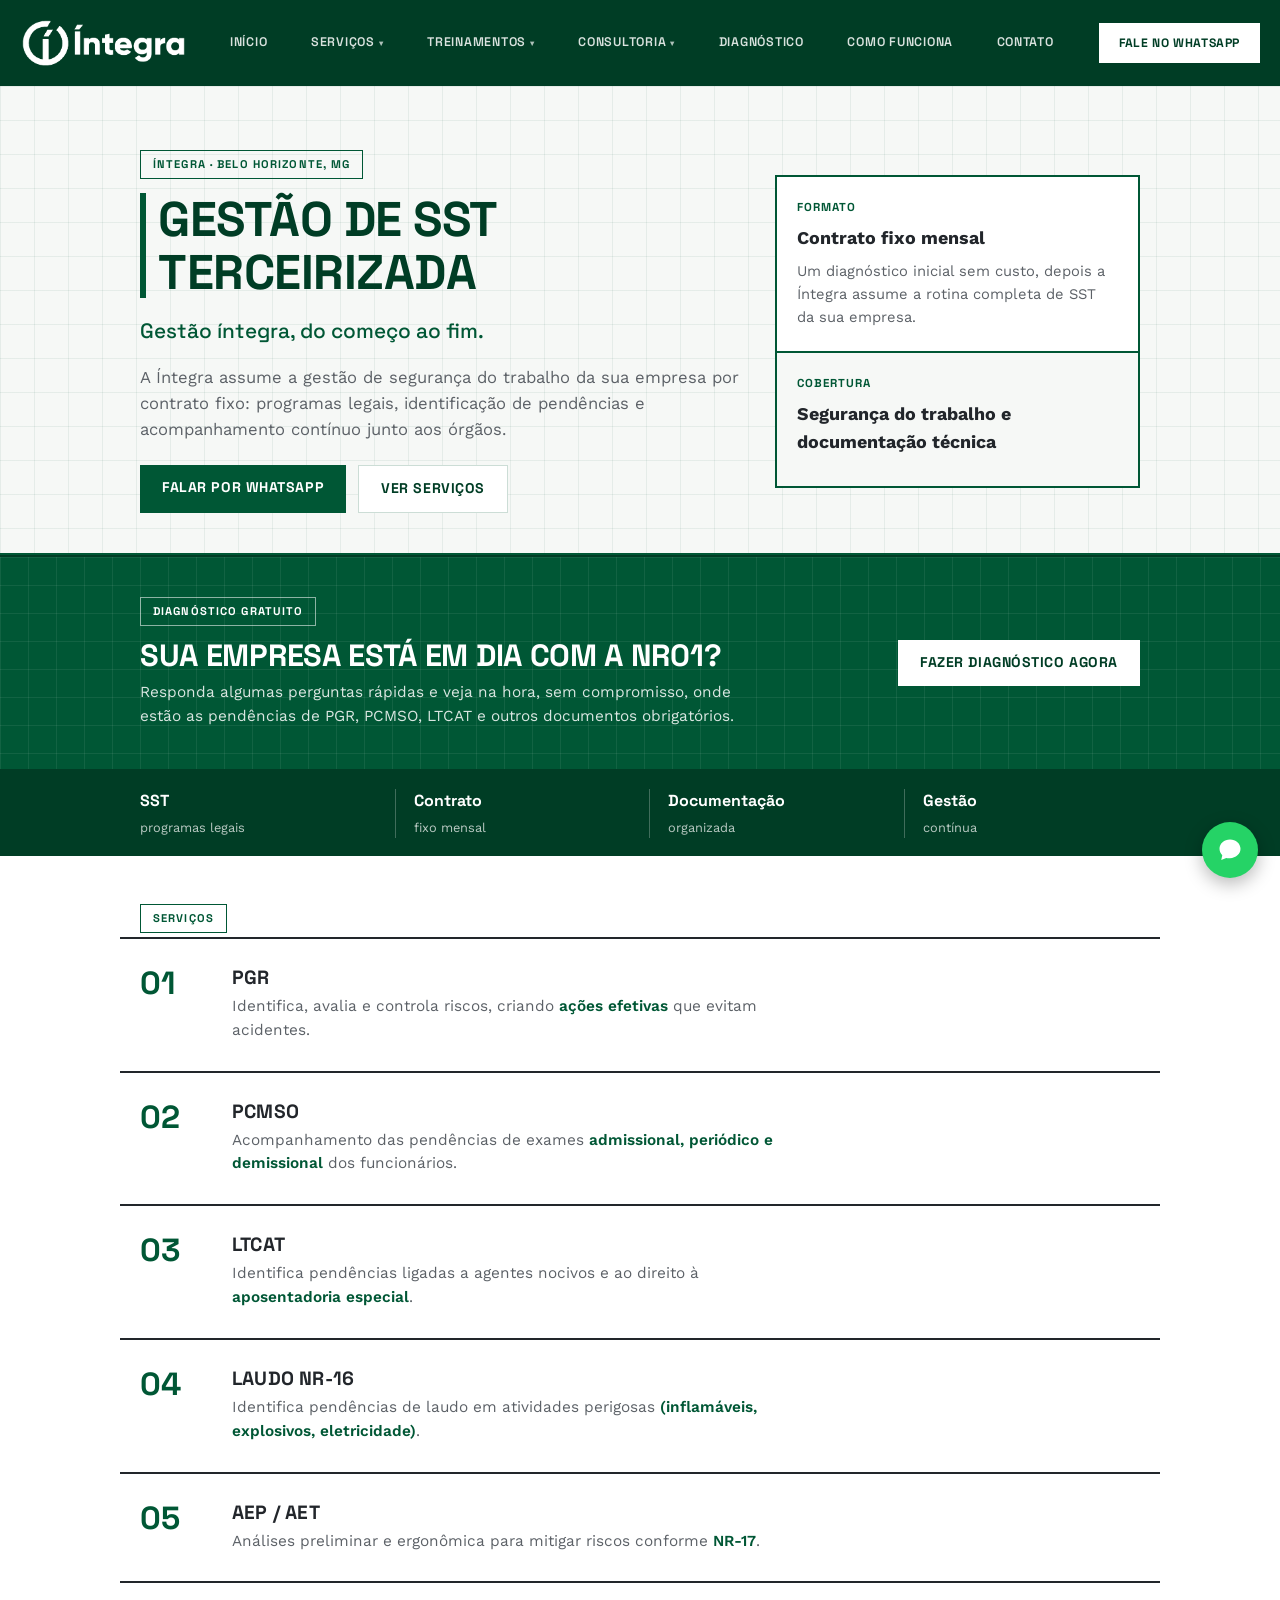
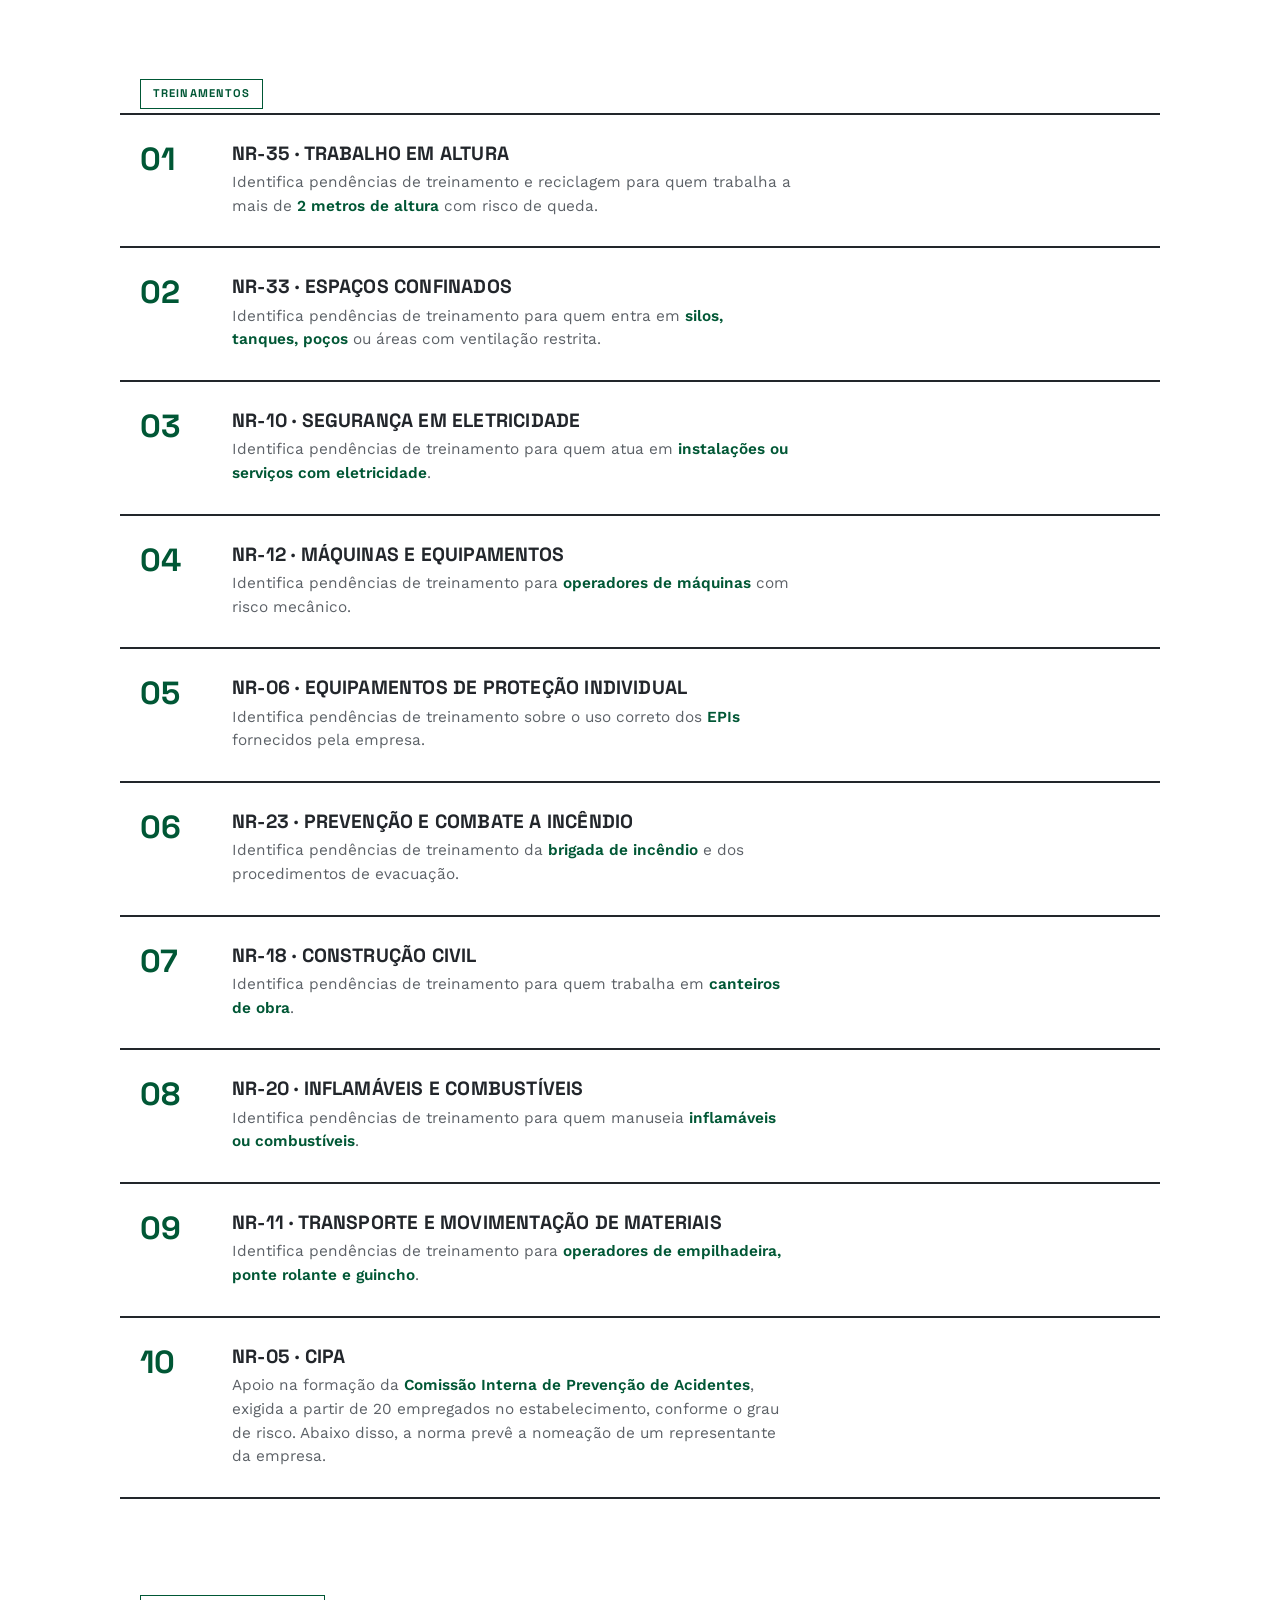
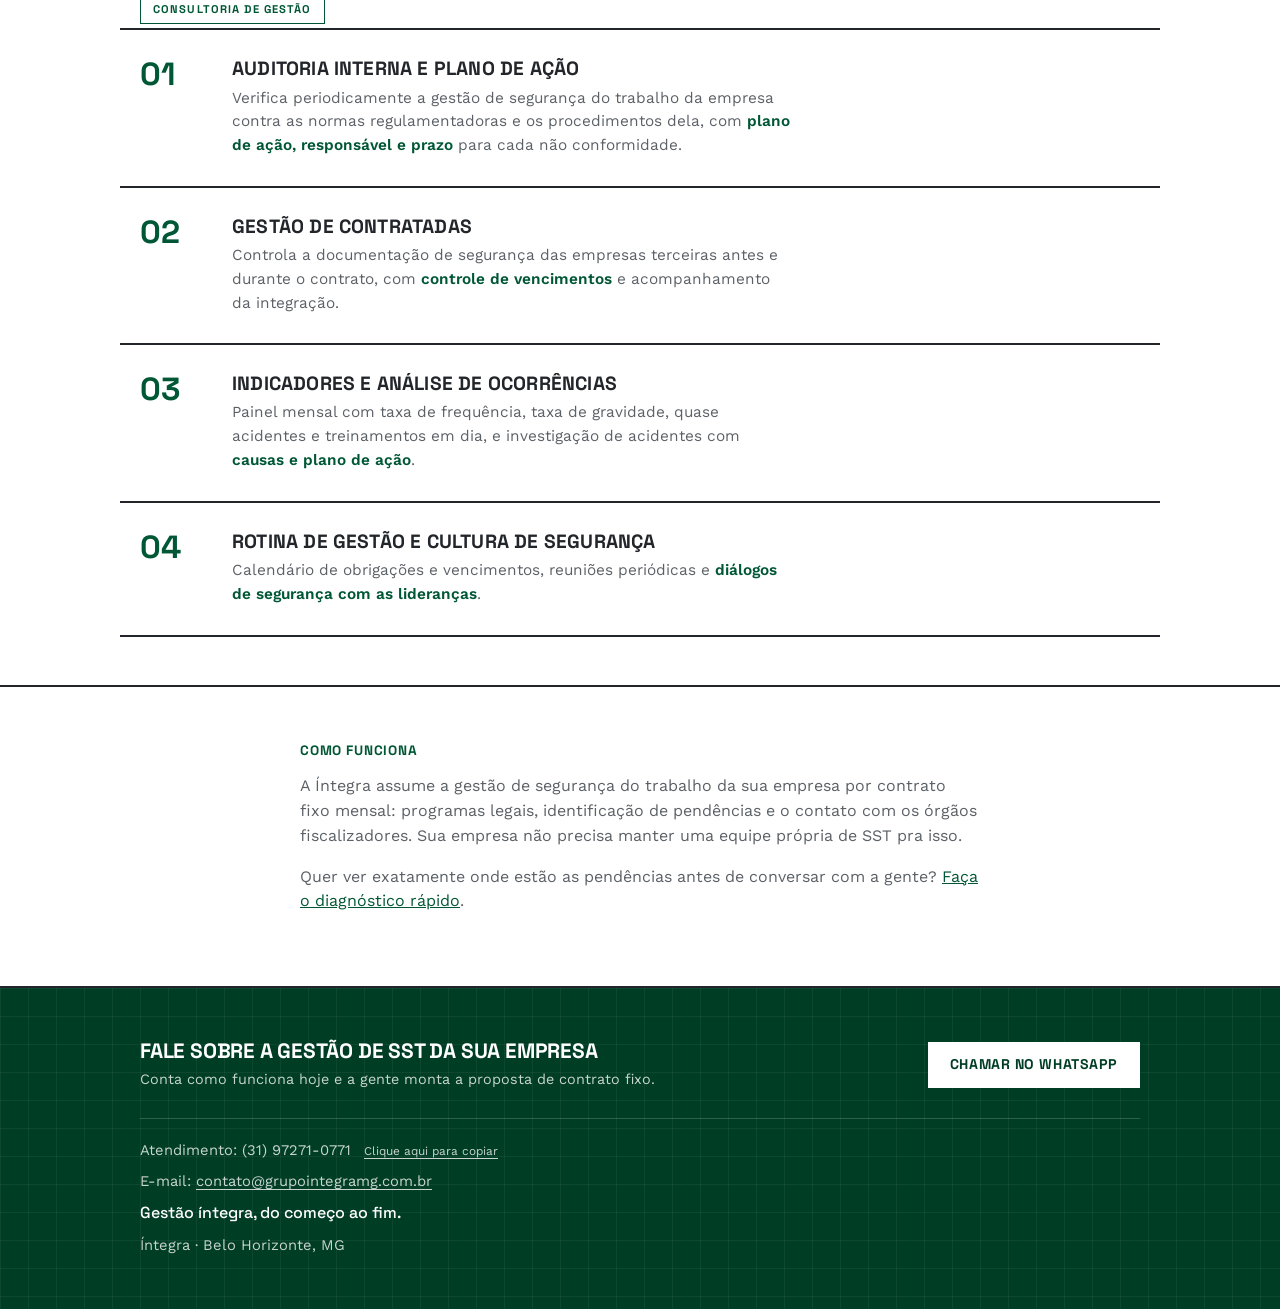
==== index.html @ 107464cb "Slogan Gestão íntegra, do começo ao fim no hero e no rodapé Co-Authored-By: Claude Opus 5.5 <noreply" ====
<!DOCTYPE html>
<html lang="pt-BR">
<head>
  <meta charset="UTF-8">
  <meta name="viewport" content="width=device-width, initial-scale=1.0">
  <meta name="description" content="Gestão terceirizada de segurança do trabalho para empresas em Belo Horizonte, por contrato fixo: programas legais, identificação de pendências e acompanhamento junto aos órgãos.">
  <link rel="canonical" href="https://www.grupointegramg.com.br/">
  <meta property="og:type" content="website">
  <meta property="og:site_name" content="Íntegra">
  <meta property="og:locale" content="pt_BR">
  <meta property="og:title" content="Íntegra — Gestão de SST Terceirizada em BH">
  <meta property="og:description" content="Gestão terceirizada de segurança do trabalho para empresas em Belo Horizonte, por contrato fixo: programas legais, identificação de pendências e acompanhamento junto aos órgãos.">
  <meta property="og:url" content="https://www.grupointegramg.com.br/">
  <meta property="og:image" content="https://www.grupointegramg.com.br/assets/favicon/og-image.png">
  <meta name="twitter:card" content="summary_large_image">
  <link rel="icon" href="assets/favicon.ico" sizes="any">
  <link rel="icon" type="image/png" href="assets/favicon/favicon-32x32.png" sizes="32x32">
  <link rel="apple-touch-icon" href="assets/favicon/apple-touch-icon.png">
  <title>Íntegra — Gestão de SST Terceirizada em BH</title>
  <link rel="preconnect" href="https://fonts.googleapis.com">
  <link rel="preconnect" href="https://fonts.gstatic.com" crossorigin>
  <link href="https://fonts.googleapis.com/css2?family=Space+Grotesk:wght@500;600;700&family=Work+Sans:wght@400;500;600&display=swap" rel="stylesheet">
  <link rel="stylesheet" href="css/style.css?v=8">
</head>
<body>

  <header class="site-header">
    <div class="container">
      <a href="index.html" class="logo">
        <img src="assets/logo-integra-branca-crop.png" alt="Íntegra">
      </a>

      <div class="header-right">
        <button class="nav-toggle" type="button" aria-label="Abrir menu" aria-expanded="false">
          <span></span>
        </button>

        <nav class="main-nav">
          <ul>
            <li><a href="index.html">Início</a></li>

            <li class="nav-item-with-dropdown">
              <a href="#disciplinas">Serviços <span class="caret">▾</span></a>
              <div class="dropdown">
                <div class="dropdown-column">
                  <div class="dropdown-item"><a href="#pgr">PGR</a></div>
                  <div class="dropdown-item"><a href="#pcmso">PCMSO</a></div>
                  <div class="dropdown-item"><a href="#ltcat">LTCAT</a></div>
                  <div class="dropdown-item"><a href="#laudo-nr16">Laudo NR-16</a></div>
                  <div class="dropdown-item"><a href="#aep-aet">AEP / AET</a></div>
                </div>
              </div>
            </li>

            <li class="nav-item-with-dropdown">
              <a href="#treinamentos">Treinamentos <span class="caret">▾</span></a>
              <div class="dropdown">
                <div class="dropdown-column">
                  <div class="dropdown-item"><a href="#nr35">NR-35 · Altura</a></div>
                  <div class="dropdown-item"><a href="#nr33">NR-33 · Espaços Confinados</a></div>
                  <div class="dropdown-item"><a href="#nr10">NR-10 · Eletricidade</a></div>
                  <div class="dropdown-item"><a href="#nr12">NR-12 · Máquinas</a></div>
                  <div class="dropdown-item"><a href="#nr06">NR-06 · EPI</a></div>
                  <div class="dropdown-item"><a href="#nr23">NR-23 · Incêndio</a></div>
                  <div class="dropdown-item"><a href="#nr18">NR-18 · Construção Civil</a></div>
                  <div class="dropdown-item"><a href="#nr20">NR-20 · Inflamáveis</a></div>
                  <div class="dropdown-item"><a href="#nr11">NR-11 · Movimentação de Materiais</a></div>
                  <div class="dropdown-item"><a href="#nr05">NR-05 · CIPA</a></div>
                </div>
              </div>
            </li>

            <li class="nav-item-with-dropdown">
              <a href="#consultoria-de-gestao">Consultoria <span class="caret">▾</span></a>
              <div class="dropdown">
                <div class="dropdown-column">
                  <div class="dropdown-item"><a href="#auditoria-interna">Auditoria interna</a></div>
                  <div class="dropdown-item"><a href="#gestao-de-contratadas">Gestão de contratadas</a></div>
                  <div class="dropdown-item"><a href="#indicadores">Indicadores</a></div>
                  <div class="dropdown-item"><a href="#rotina-de-gestao">Rotina de gestão</a></div>
                </div>
              </div>
            </li>

            <li><a href="diagnostico.html">Diagnóstico</a></li>
            <li><a href="#como-funciona">Como Funciona</a></li>
            <li><a href="#contato">Contato</a></li>
          </ul>
        </nav>

        <a href="https://wa.me/5531972710771?text=Ol%C3%A1%2C%20quero%20falar%20sobre%20um%20caso%20da%20%C3%8Dntegra." class="btn-header" target="_blank" rel="noopener">Fale no WhatsApp</a>
      </div>
    </div>
  </header>

  <section class="hero">
    <div class="container hero-grid">
      <div class="hero-copy">
        <span class="eyebrow eyebrow-onLight">Íntegra &middot; Belo Horizonte, MG</span>
        <h1 class="hero-vision">Gestão de SST Terceirizada</h1>
        <p class="hero-slogan">Gestão íntegra, do começo ao fim.</p>
        <p>
          A Íntegra assume a gestão de segurança do trabalho da sua empresa por
          contrato fixo: programas legais, identificação de pendências e
          acompanhamento contínuo junto aos órgãos.
        </p>
        <div class="hero-actions">
          <a href="https://wa.me/5531972710771?text=Ol%C3%A1%2C%20quero%20falar%20sobre%20um%20caso%20da%20%C3%8Dntegra." class="btn btn-primary" target="_blank" rel="noopener">Falar por WhatsApp</a>
          <a href="#disciplinas" class="btn btn-secondary">Ver serviços</a>
        </div>
      </div>

      <div class="hero-panel">
        <div class="panel-card">
          <span class="panel-label">Formato</span>
          <strong>Contrato fixo mensal</strong>
          <p>Um diagnóstico inicial sem custo, depois a Íntegra assume a rotina completa de SST da sua empresa.</p>
        </div>
        <div class="panel-card subtle">
          <span class="panel-label">Cobertura</span>
          <strong>Segurança do trabalho e documentação técnica</strong>
        </div>
      </div>
    </div>
  </section>

  <section class="diag-highlight">
    <div class="container diag-highlight-inner">
      <div class="diag-highlight-copy">
        <span class="eyebrow eyebrow-onDark">Diagnóstico gratuito</span>
        <h2>Sua empresa está em dia com a NR01?</h2>
        <p>Responda algumas perguntas rápidas e veja na hora, sem compromisso, onde estão as pendências de PGR, PCMSO, LTCAT e outros documentos obrigatórios.</p>
      </div>
      <a href="diagnostico.html" class="btn btn-primary">Fazer diagnóstico agora</a>
    </div>
  </section>

  <section class="trust-bar">
    <div class="container trust-items">
      <div><strong>SST</strong><span>programas legais</span></div>
      <div><strong>Contrato</strong><span>fixo mensal</span></div>
      <div><strong>Documentação</strong><span>organizada</span></div>
      <div><strong>Gestão</strong><span>contínua</span></div>
    </div>
  </section>

  <section id="disciplinas">
    <div class="container">
      <span class="eyebrow eyebrow-onLight">Serviços</span>
      <ol class="discipline-list">

        <li class="discipline-row" id="pgr">
          <span class="discipline-index">01</span>
          <div class="discipline-body">
            <h2>PGR</h2>
            <p>Identifica, avalia e controla riscos, criando <span class="accent-text">ações efetivas</span> que evitam acidentes.</p>
          </div>
        </li>

        <li class="discipline-row" id="pcmso">
          <span class="discipline-index">02</span>
          <div class="discipline-body">
            <h2>PCMSO</h2>
            <p>Acompanhamento das pendências de exames <span class="accent-text">admissional, periódico e demissional</span> dos funcionários.</p>
          </div>
        </li>

        <li class="discipline-row" id="ltcat">
          <span class="discipline-index">03</span>
          <div class="discipline-body">
            <h2>LTCAT</h2>
            <p>Identifica pendências ligadas a agentes nocivos e ao direito à <span class="accent-text">aposentadoria especial</span>.</p>
          </div>
        </li>

        <li class="discipline-row" id="laudo-nr16">
          <span class="discipline-index">04</span>
          <div class="discipline-body">
            <h2>Laudo NR-16</h2>
            <p>Identifica pendências de laudo em atividades perigosas <span class="accent-text">(inflamáveis, explosivos, eletricidade)</span>.</p>
          </div>
        </li>

        <li class="discipline-row" id="aep-aet">
          <span class="discipline-index">05</span>
          <div class="discipline-body">
            <h2>AEP / AET</h2>
            <p>Análises preliminar e ergonômica para mitigar riscos conforme <span class="accent-text">NR-17</span>.</p>
          </div>
        </li>

      </ol>
    </div>
  </section>

  <section id="treinamentos">
    <div class="container">
      <span class="eyebrow eyebrow-onLight">Treinamentos</span>
      <ol class="discipline-list">

        <li class="discipline-row" id="nr35">
          <span class="discipline-index">01</span>
          <div class="discipline-body">
            <h2>NR-35 · Trabalho em Altura</h2>
            <p>Identifica pendências de treinamento e reciclagem para quem trabalha a mais de <span class="accent-text">2 metros de altura</span> com risco de queda.</p>
          </div>
        </li>

        <li class="discipline-row" id="nr33">
          <span class="discipline-index">02</span>
          <div class="discipline-body">
            <h2>NR-33 · Espaços Confinados</h2>
            <p>Identifica pendências de treinamento para quem entra em <span class="accent-text">silos, tanques, poços</span> ou áreas com ventilação restrita.</p>
          </div>
        </li>

        <li class="discipline-row" id="nr10">
          <span class="discipline-index">03</span>
          <div class="discipline-body">
            <h2>NR-10 · Segurança em Eletricidade</h2>
            <p>Identifica pendências de treinamento para quem atua em <span class="accent-text">instalações ou serviços com eletricidade</span>.</p>
          </div>
        </li>

        <li class="discipline-row" id="nr12">
          <span class="discipline-index">04</span>
          <div class="discipline-body">
            <h2>NR-12 · Máquinas e Equipamentos</h2>
            <p>Identifica pendências de treinamento para <span class="accent-text">operadores de máquinas</span> com risco mecânico.</p>
          </div>
        </li>

        <li class="discipline-row" id="nr06">
          <span class="discipline-index">05</span>
          <div class="discipline-body">
            <h2>NR-06 · Equipamentos de Proteção Individual</h2>
            <p>Identifica pendências de treinamento sobre o uso correto dos <span class="accent-text">EPIs</span> fornecidos pela empresa.</p>
          </div>
        </li>

        <li class="discipline-row" id="nr23">
          <span class="discipline-index">06</span>
          <div class="discipline-body">
            <h2>NR-23 · Prevenção e Combate a Incêndio</h2>
            <p>Identifica pendências de treinamento da <span class="accent-text">brigada de incêndio</span> e dos procedimentos de evacuação.</p>
          </div>
        </li>

        <li class="discipline-row" id="nr18">
          <span class="discipline-index">07</span>
          <div class="discipline-body">
            <h2>NR-18 · Construção Civil</h2>
            <p>Identifica pendências de treinamento para quem trabalha em <span class="accent-text">canteiros de obra</span>.</p>
          </div>
        </li>

        <li class="discipline-row" id="nr20">
          <span class="discipline-index">08</span>
          <div class="discipline-body">
            <h2>NR-20 · Inflamáveis e Combustíveis</h2>
            <p>Identifica pendências de treinamento para quem manuseia <span class="accent-text">inflamáveis ou combustíveis</span>.</p>
          </div>
        </li>

        <li class="discipline-row" id="nr11">
          <span class="discipline-index">09</span>
          <div class="discipline-body">
            <h2>NR-11 · Transporte e Movimentação de Materiais</h2>
            <p>Identifica pendências de treinamento para <span class="accent-text">operadores de empilhadeira, ponte rolante e guincho</span>.</p>
          </div>
        </li>

        <li class="discipline-row" id="nr05">
          <span class="discipline-index">10</span>
          <div class="discipline-body">
            <h2>NR-05 · CIPA</h2>
            <p>Apoio na formação da <span class="accent-text">Comissão Interna de Prevenção de Acidentes</span>, exigida a partir de 20 empregados no estabelecimento, conforme o grau de risco. Abaixo disso, a norma prevê a nomeação de um representante da empresa.</p>
          </div>
        </li>

      </ol>
    </div>
  </section>

  <section id="consultoria-de-gestao">
    <div class="container">
      <span class="eyebrow eyebrow-onLight">Consultoria de gestão</span>
      <ol class="discipline-list">

        <li class="discipline-row" id="auditoria-interna">
          <span class="discipline-index">01</span>
          <div class="discipline-body">
            <h2>Auditoria interna e plano de ação</h2>
            <p>Verifica periodicamente a gestão de segurança do trabalho da empresa contra as normas regulamentadoras e os procedimentos dela, com <span class="accent-text">plano de ação, responsável e prazo</span> para cada não conformidade.</p>
          </div>
        </li>

        <li class="discipline-row" id="gestao-de-contratadas">
          <span class="discipline-index">02</span>
          <div class="discipline-body">
            <h2>Gestão de contratadas</h2>
            <p>Controla a documentação de segurança das empresas terceiras antes e durante o contrato, com <span class="accent-text">controle de vencimentos</span> e acompanhamento da integração.</p>
          </div>
        </li>

        <li class="discipline-row" id="indicadores">
          <span class="discipline-index">03</span>
          <div class="discipline-body">
            <h2>Indicadores e análise de ocorrências</h2>
            <p>Painel mensal com taxa de frequência, taxa de gravidade, quase acidentes e treinamentos em dia, e investigação de acidentes com <span class="accent-text">causas e plano de ação</span>.</p>
          </div>
        </li>

        <li class="discipline-row" id="rotina-de-gestao">
          <span class="discipline-index">04</span>
          <div class="discipline-body">
            <h2>Rotina de gestão e cultura de segurança</h2>
            <p>Calendário de obrigações e vencimentos, reuniões periódicas e <span class="accent-text">diálogos de segurança com as lideranças</span>.</p>
          </div>
        </li>

      </ol>
    </div>
  </section>

  <section class="context-block" id="como-funciona">
    <div class="container">
      <h2>Como funciona</h2>
      <p>
        A Íntegra assume a gestão de segurança do trabalho da sua empresa por
        contrato fixo mensal: programas legais, identificação de pendências e o
        contato com os órgãos fiscalizadores. Sua empresa não precisa manter
        uma equipe própria de SST pra isso.
      </p>
      <p>
        Quer ver exatamente onde estão as pendências antes de conversar com a
        gente? <a href="diagnostico.html">Faça o diagnóstico rápido</a>.
      </p>
    </div>
  </section>

  <footer class="site-footer" id="contato">
    <div class="container">
      <div class="cta-box">
        <div>
          <h3>Fale sobre a gestão de SST da sua empresa</h3>
          <p>Conta como funciona hoje e a gente monta a proposta de contrato fixo.</p>
        </div>
        <a href="https://wa.me/5531972710771?text=Ol%C3%A1%2C%20quero%20falar%20sobre%20um%20caso%20da%20%C3%8Dntegra." class="btn btn-primary" target="_blank" rel="noopener">Chamar no WhatsApp</a>
      </div>
      <div class="footer-meta">
        <p class="contact-line">Atendimento: (31) 97271-0771 <button type="button" class="copy-phone" data-phone="(31) 97271-0771">Clique aqui para copiar</button></p>
        <p class="contact-line">E-mail: <a href="mailto:contato@grupointegramg.com.br" class="contact-email">contato@grupointegramg.com.br</a></p>
        <p class="footer-slogan">Gestão íntegra, do começo ao fim.</p>
        <p class="contact-line">Íntegra · Belo Horizonte, MG</p>
      </div>
    </div>
  </footer>

  <a href="https://wa.me/5531972710771?text=Ol%C3%A1%2C%20quero%20falar%20sobre%20um%20caso%20da%20%C3%8Dntegra." class="whatsapp-float" title="Abrir WhatsApp" aria-label="WhatsApp" target="_blank" rel="noopener">
    <svg viewBox="0 0 24 24" xmlns="http://www.w3.org/2000/svg">
      <path d="M12 3C7.03 3 3 6.58 3 11c0 2.08.9 3.97 2.38 5.4L4.5 20.5l4.3-1.62A9.96 9.96 0 0 0 12 19c4.97 0 9-3.58 9-8s-4.03-8-9-8z" fill="#fff"/>
    </svg>
  </a>

  <script src="js/main.js?v=2"></script>
</body>
</html>
---- css/style.css ----
/* ===== Base =====
   Identidade: Manual de Marca Íntegra v1, jul/2026.
   Verde Íntegra #005735 é a única cor de marca; grafite #22262B para texto;
   fundos em branco puro.
   Linha "prancheta técnica": grid de fundo discreto (tipo papel milimetrado)
   no hero, na faixa do diagnóstico e no rodapé; hero-panel funciona como um
   quadro de legenda de desenho técnico; a lista de disciplinas usa números
   grandes e inverte pra verde no hover, como um índice de norma.
   Tipografia: Space Grotesk nos títulos, botões e menu (a família só tem
   peso até 700 — por isso os títulos usam font-weight 700, não 800); Work
   Sans no corpo de texto.
   Sem cantos arredondados nem sombras decorativas — bordas retas fazem a
   separação visual, como num documento técnico.
   Sobre fundo escuro (header/hero), a marca vai em negativa branca, conforme
   regra de aplicação do manual — não usamos o verde sobre o próprio verde. */

:root {
  --bg: #ffffff;
  --bg-card: #ffffff;
  --bg-soft: #f6f8f6;
  --text: #22262B;
  --text-muted: #5c6167;
  --border: #dfe3e0;
  --primary: #005735;
  --primary-dark: #003d25;
  --accent: #005735;
  --accent-dark: #003d25;
  --conferir-bg: #fff3cd;
  --conferir-border: #c0501f;
  --radius: 0;
  --font-display: "Space Grotesk", -apple-system, "Segoe UI", Roboto, Helvetica, Arial, sans-serif;
  --font-impact: "Space Grotesk", -apple-system, "Segoe UI", Roboto, Helvetica, Arial, sans-serif;
  --font-body: "Work Sans", -apple-system, "Segoe UI", Roboto, Helvetica, Arial, sans-serif;
}

* { box-sizing: border-box; }

html, body {
  overflow-x: hidden;
}

html {
  scroll-behavior: smooth;
}

body {
  margin: 0;
  font-family: var(--font-body);
  color: var(--text);
  background: var(--bg);
  line-height: 1.55;
}

.container {
  max-width: 1040px;
  margin: 0 auto;
  padding: 0 20px;
}

h1, h2, h3 { line-height: 1.15; margin-top: 0; font-family: var(--font-impact); font-weight: 700; letter-spacing: -0.01em; }
a {
  color: var(--primary);
  transition: color .2s ease, opacity .2s ease, transform .2s ease, background-color .2s ease;
}

/* ===== Eyebrow tag ===== */
.eyebrow {
  display: inline-block;
  font-family: var(--font-display);
  font-size: 0.7rem;
  font-weight: 700;
  text-transform: uppercase;
  letter-spacing: 0.1em;
  padding: 5px 12px;
  border-radius: 0;
  border: 1px solid currentColor;
}

.eyebrow-onDark { color: #fff; border-color: rgba(255,255,255,0.55); }
.eyebrow-onLight { color: var(--primary); border-color: var(--primary); }

.hero-vision {
  position: relative;
  display: block;
  margin: 0 0 20px;
  font-family: var(--font-impact);
  font-size: clamp(1.9rem, 3.8vw, 3.1rem);
  font-weight: 700;
  line-height: 1.08;
  letter-spacing: -0.01em;
  text-transform: uppercase;
  color: var(--primary-dark);
  padding-left: 18px;
}

.hero-vision::before {
  content: "";
  position: absolute;
  top: 0;
  bottom: 0;
  left: 0;
  width: 6px;
  background: var(--primary);
  transform: scaleY(0);
  transform-origin: top;
  animation: hero-bar-draw .4s ease-out forwards;
}

@keyframes hero-bar-draw {
  to { transform: scaleY(1); }
}

@media (prefers-reduced-motion: reduce) {
  .hero-vision::before {
    animation: none;
    transform: scaleY(1);
  }
}

/* ===== Header ===== */
header.site-header {
  background: var(--primary-dark);
}

.site-header .container {
  display: flex;
  align-items: center;
  justify-content: space-between;
  max-width: 1320px;
  padding-top: 12px;
  padding-bottom: 12px;
  flex-wrap: nowrap;
  gap: 16px;
  min-width: 0;
}

.header-right {
  display: flex;
  align-items: center;
  gap: 18px;
  flex: 1 1 auto;
  min-width: 0;
}

.main-nav {
  flex: 1 1 auto;
  min-width: 0;
}

.logo {
  display: flex;
  align-items: center;
  text-decoration: none;
  flex-shrink: 0;
  /* área de respiro mínima ao redor da marca, por enquanto só no eixo vertical
     já que o header tem altura fixa — reveja se o header crescer */
  padding: 6px 0;
}

.logo img {
  height: 50px;
  width: auto;
  display: block;
}

nav.main-nav ul {
  list-style: none;
  display: flex;
  align-items: center;
  justify-content: space-evenly;
  flex-wrap: nowrap;
  gap: 16px;
  margin: 0;
  padding: 0;
  font-family: var(--font-display);
  min-width: 0;
}

.nav-item-with-dropdown {
  position: relative;
}

.nav-item-with-dropdown > .dropdown {
  position: absolute;
  top: calc(100% + 16px);
  left: 0;
  display: grid;
  grid-template-columns: minmax(260px, 1.3fr) minmax(200px, 0.7fr);
  width: min(560px, 58vw);
  background: #fff;
  border: 1px solid var(--border);
  border-radius: 0;
  overflow: hidden;
  opacity: 0;
  visibility: hidden;
  transform: translateY(10px);
  transition: opacity .18s ease, transform .18s ease, visibility .18s ease;
  z-index: 100;
}

.nav-item-with-dropdown:hover > .dropdown,
.nav-item-with-dropdown:focus-within > .dropdown,
.nav-item-with-dropdown.is-open > .dropdown {
  opacity: 1;
  visibility: visible;
  transform: translateY(0);
}

.dropdown-column {
  padding: 18px 18px 14px;
  background: rgba(246,248,246,0.7);
}

.dropdown-item {
  padding: 8px 0;
  font-size: 0.92rem;
  color: var(--text);
}

.dropdown-item a {
  color: var(--text);
  text-decoration: none;
  font-weight: 600;
  transition: color .2s ease, opacity .2s ease, transform .2s ease;
}

.dropdown-item a:hover {
  color: var(--primary);
}

.dropdown-item.muted {
  color: var(--text-muted);
  opacity: 0.96;
}

.dropdown-item.muted span {
  font-style: italic;
  color: rgba(34,38,43,0.52);
}

.nav-toggle {
  display: none;
  background: transparent;
  border: 1px solid rgba(255,255,255,0.4);
  border-radius: 0;
  width: 44px;
  height: 44px;
  align-items: center;
  justify-content: center;
  cursor: pointer;
  padding: 0;
}

.nav-toggle span,
.nav-toggle::before,
.nav-toggle::after {
  content: "";
  display: block;
  width: 20px;
  height: 2px;
  background: #fff;
  border-radius: 0;
  position: relative;
}

.nav-toggle::before { transform: translateY(-6px); }
.nav-toggle::after { transform: translateY(6px); }

nav.main-nav li { position: relative; }

nav.main-nav > ul > li > a {
  text-decoration: none;
  color: rgba(255,255,255,0.85);
  font-size: 0.78rem;
  font-weight: 600;
  text-transform: uppercase;
  letter-spacing: 0.06em;
  display: inline-flex;
  align-items: center;
  gap: 4px;
  padding: 6px 0;
  white-space: nowrap;
  position: relative;
  transition: color .2s ease, opacity .2s ease, transform .2s ease;
}

nav.main-nav > ul > li > a::after {
  content: "";
  position: absolute;
  left: 0;
  bottom: -2px;
  width: 100%;
  height: 2px;
  background: rgba(255,255,255,0.8);
  transform: scaleX(0);
  transform-origin: left;
  transition: transform .2s ease;
}

nav.main-nav > ul > li > a:hover,
nav.main-nav > ul > li:hover > a {
  color: #fff;
  transform: translateY(-1px);
}

nav.main-nav > ul > li > a:hover::after,
nav.main-nav > ul > li:hover > a::after {
  transform: scaleX(1);
}

nav.main-nav .caret { font-size: 0.65em; opacity: 0.8; }

.wip-suffix {
  font-style: italic;
  color: #9aa09b;
}

.btn-header {
  background: #fff;
  color: var(--primary-dark);
  text-transform: uppercase;
  font-family: var(--font-impact);
  font-weight: 700;
  font-size: 0.76rem;
  letter-spacing: 0.05em;
  padding: 11px 20px;
  border-radius: 0;
  text-decoration: none;
  white-space: nowrap;
  transition: background-color .2s ease, transform .2s ease, box-shadow .2s ease;
}

.btn-header:hover {
  background: var(--bg-soft);
  transform: translateY(-1px);
}

/* ===== Hero =====
   A faixa verde fica só no header — o hero é fundo claro, encostado
   no menu, sem uma segunda faixa escura embaixo. Grid de fundo discreto
   remete a papel milimetrado / planta técnica. */
.hero {
  background-color: var(--bg-soft);
  background-image:
    linear-gradient(rgba(0,87,53,0.07) 1px, transparent 1px),
    linear-gradient(90deg, rgba(0,87,53,0.07) 1px, transparent 1px);
  background-size: 34px 34px;
  padding: 64px 0 40px;
  border-bottom: 2px solid var(--primary);
}

.hero-grid {
  display: grid;
  grid-template-columns: 1.5fr 0.9fr;
  align-items: center;
  gap: 28px;
}

.hero-copy p {
  max-width: 640px;
  font-size: 1.04rem;
  color: var(--text-muted);
}

.hero-copy .eyebrow {
  margin-bottom: 14px;
}

.hero-copy .hero-vision {
  max-width: 620px;
}

/* Slogan logo abaixo do titulo. Precisa da especificidade de .hero-copy
   pra nao herdar tamanho e cor do ".hero-copy p". */
.hero-copy .hero-slogan {
  margin: 0.75rem 0 1.25rem;
  font-family: var(--font-impact);
  font-size: 1.3rem;
  font-weight: 500;
  line-height: 1.3;
  color: var(--primary);
}

.hero-actions {
  display: flex;
  flex-wrap: wrap;
  gap: 12px;
  margin-top: 22px;
}

.btn {
  display: inline-block;
  padding: 12px 22px;
  border-radius: var(--radius);
  text-decoration: none;
  font-size: 0.88rem;
  font-weight: 700;
  font-family: var(--font-impact);
  text-transform: uppercase;
  letter-spacing: 0.04em;
  cursor: pointer;
  transition: background-color .2s ease, color .2s ease, border-color .2s ease, transform .2s ease, box-shadow .2s ease;
}

/* Hover dos botoes: sobe um pouco e ganha sombra, pra ficar claro que e
   clicavel. :active "afunda" de volta ao clicar. */
.btn:hover,
.btn:focus-visible {
  transform: translateY(-3px);
}

.btn:active {
  transform: translateY(0);
  box-shadow: none;
}

.btn-primary {
  background: var(--primary);
  color: #fff;
}

.btn-primary:hover,
.btn-primary:focus-visible {
  background: var(--primary-dark);
  box-shadow: 0 8px 18px rgba(0,61,37,0.35);
}

.btn-secondary {
  background: #fff;
  color: var(--primary-dark);
  border: 1px solid rgba(0,87,53,0.2);
}

.btn-secondary:hover,
.btn-secondary:focus-visible {
  background: var(--primary);
  border-color: var(--primary);
  color: #fff;
  box-shadow: 0 8px 18px rgba(0,61,37,0.3);
}

.hero-panel {
  border: 2px solid var(--primary);
  background: #fff;
}

.panel-card {
  padding: 22px 20px;
}

.panel-card + .panel-card {
  border-top: 2px solid var(--primary);
  background: var(--bg-soft);
}

.panel-label {
  display: block;
  font-family: var(--font-display);
  font-size: 0.72rem;
  text-transform: uppercase;
  letter-spacing: 0.08em;
  color: var(--primary);
  font-weight: 700;
  margin-bottom: 8px;
}

.panel-card strong {
  display: block;
  font-size: 1.12rem;
  color: var(--text);
  margin-bottom: 8px;
}

.panel-card p {
  margin: 0;
  color: var(--text-muted);
  font-size: 0.92rem;
}

.diag-highlight {
  background-color: var(--primary);
  background-image:
    linear-gradient(rgba(255,255,255,0.07) 1px, transparent 1px),
    linear-gradient(90deg, rgba(255,255,255,0.07) 1px, transparent 1px);
  background-size: 28px 28px;
  padding: 40px 0;
  border-top: 2px solid var(--primary-dark);
  border-bottom: 2px solid var(--primary-dark);
}

.diag-highlight-inner {
  display: flex;
  align-items: center;
  justify-content: space-between;
  flex-wrap: wrap;
  gap: 20px 28px;
}

.diag-highlight-copy {
  max-width: 620px;
}

.diag-highlight-copy .eyebrow {
  margin-bottom: 12px;
}

.diag-highlight-copy h2 {
  color: #fff;
  font-size: clamp(1.4rem, 2.4vw, 2rem);
  text-transform: uppercase;
  margin-bottom: 8px;
}

.diag-highlight-copy p {
  margin: 0;
  color: rgba(255,255,255,0.85);
  font-size: 0.96rem;
}

.diag-highlight .btn-primary {
  background: #fff;
  color: var(--primary-dark);
  flex-shrink: 0;
}

.diag-highlight .btn-primary:hover,
.diag-highlight .btn-primary:focus-visible {
  background: var(--bg-soft);
  box-shadow: 0 0 0 3px rgba(255,255,255,0.4), 0 10px 22px rgba(0,0,0,0.35);
}

@media (max-width: 700px) {
  .diag-highlight-inner {
    flex-direction: column;
    align-items: flex-start;
  }
}

.trust-bar {
  background: var(--primary-dark);
  color: #fff;
  padding: 18px 0;
}

.trust-items {
  display: grid;
  grid-template-columns: repeat(4, minmax(120px, 1fr));
  gap: 18px;
}

.trust-items div {
  display: flex;
  flex-direction: column;
  gap: 4px;
  align-items: flex-start;
  text-align: left;
  padding-left: 18px;
  border-left: 1px solid rgba(255,255,255,0.25);
}

.trust-items div:first-child {
  padding-left: 0;
  border-left: none;
}

.trust-items strong {
  font-family: var(--font-impact);
  font-size: 1rem;
}

.trust-items span {
  font-size: 0.8rem;
  color: rgba(255,255,255,0.72);
}

/* ===== Discipline list =====
   Lista numerada tipo índice de norma técnica — cada disciplina é uma
   linha com número grande, título e descrição, que inverte pra verde
   no hover. Reaproveitada pra #disciplinas, #treinamentos e
   #consultoria-de-gestao, cada uma com sua própria numeração 01..N. */
#disciplinas .eyebrow,
#treinamentos .eyebrow,
#consultoria-de-gestao .eyebrow {
  margin-top: 48px;
  margin-bottom: 4px;
}

.discipline-list {
  list-style: none;
  margin: 0;
  padding: 0 0 48px;
}

.discipline-row {
  display: flex;
  gap: 28px;
  padding: 28px 20px;
  margin: 0 -20px;
  border-top: 2px solid var(--text);
  transition: background-color .15s ease, transform .15s ease;
}

.discipline-row:last-child {
  border-bottom: 2px solid var(--text);
}

.discipline-row:hover {
  background: var(--primary);
  transform: translateX(4px);
}

@media (prefers-reduced-motion: reduce) {
  .discipline-row:hover {
    transform: none;
  }
}

.discipline-row:hover .discipline-index,
.discipline-row:hover h2,
.discipline-row:hover p {
  color: #fff;
}

.discipline-row:hover .accent-text {
  color: #fff;
  text-decoration: underline;
}

.discipline-index {
  flex: 0 0 64px;
  font-family: var(--font-impact);
  font-size: 2rem;
  font-weight: 700;
  line-height: 1;
  color: var(--primary);
  transition: color .15s ease;
}

.discipline-body {
  flex: 1 1 auto;
  min-width: 0;
}

.discipline-row h2 {
  font-size: 1.2rem;
  text-transform: uppercase;
  letter-spacing: 0.01em;
  margin: 0 0 6px;
  color: var(--text);
  transition: color .15s ease;
}

.discipline-row p {
  margin: 0;
  color: var(--text-muted);
  font-size: 0.96rem;
  max-width: 56ch;
  transition: color .15s ease;
}

.accent-text {
  color: var(--primary);
  font-weight: 600;
  transition: color .15s ease;
}

.service-list {
  list-style: none;
  margin: 0;
  padding: 0;
}

.service-list li {
  border-top: 1px solid var(--border);
}

.service-list li:first-child { border-top: none; }

.service-list a {
  display: block;
  padding: 10px 0;
  text-decoration: none;
  font-size: 0.95rem;
  color: var(--text);
  font-weight: 500;
}

.service-list a:hover { color: var(--accent); }

/* ===== Context block ===== */
.context-block {
  background: #fff;
  padding: 56px 0;
  border-top: 2px solid var(--text);
  border-bottom: 2px solid var(--text);
}

.context-block .container { max-width: 720px; }
.context-block h2 {
  color: var(--primary);
  font-size: 0.85rem;
  text-transform: uppercase;
  letter-spacing: 0.06em;
}
.context-block p { color: var(--text-muted); }

/* ===== Footer / CTA ===== */
footer.site-footer {
  background-color: var(--primary-dark);
  background-image:
    linear-gradient(rgba(255,255,255,0.05) 1px, transparent 1px),
    linear-gradient(90deg, rgba(255,255,255,0.05) 1px, transparent 1px);
  background-size: 28px 28px;
  padding: 52px 0;
  color: #fff;
}

.cta-box {
  display: flex;
  justify-content: space-between;
  align-items: center;
  flex-wrap: wrap;
  gap: 20px;
}

.cta-box h3 {
  margin-bottom: 4px;
  font-size: 1.3rem;
  text-transform: uppercase;
  color: #fff;
}
.cta-box p { margin: 0; color: rgba(255,255,255,0.78); font-size: 0.9rem; }

.site-footer .btn-primary {
  background: #fff;
  color: var(--primary-dark);
}

.site-footer .btn-primary:hover,
.site-footer .btn-primary:focus-visible {
  background: var(--bg-soft);
  box-shadow: 0 0 0 3px rgba(255,255,255,0.4), 0 10px 22px rgba(0,0,0,0.35);
}

.footer-meta {
  margin-top: 28px;
  padding-top: 20px;
  border-top: 1px solid rgba(255,255,255,0.18);
  font-size: 0.82rem;
  color: rgba(255,255,255,0.7);
}

.contact-line {
  margin: 0;
  color: rgba(255,255,255,0.78);
  font-size: 0.92rem;
}

.contact-line + .contact-line {
  margin-top: 8px;
}

/* Slogan no rodape, em branco como o titulo da faixa de contato. Os 8px
   de cima repetem o espaco entre as linhas de contato. */
.footer-slogan {
  margin: 8px 0 0.5rem;
  font-family: var(--font-impact);
  font-size: 1rem;
  font-weight: 500;
  color: #fff;
}

.copy-phone {
  margin-left: 8px;
  -webkit-appearance: none;
  appearance: none;
  padding: 0;
  border: 0;
  background: none;
  box-shadow: none;
  border-radius: 0;
  font: inherit;
  font-size: 0.74rem;
  color: inherit;
  text-decoration: underline;
  text-underline-offset: 3px;
  cursor: pointer;
}

.copy-phone:hover { color: #fff; }

.contact-email {
  color: inherit;
  text-decoration: underline;
  text-underline-offset: 3px;
}

.contact-email:hover { color: #fff; }

.copy-toast {
  position: fixed;
  left: 50%;
  bottom: 24px;
  z-index: 1000;
  max-width: calc(100% - 32px);
  padding: 12px 18px;
  background: #fff;
  color: var(--primary-dark);
  border-left: 4px solid var(--primary);
  font-weight: 500;
  font-family: var(--font-body);
  font-size: 0.9rem;
  text-align: center;
  box-shadow: 0 6px 20px rgba(0,0,0,0.25);
  opacity: 0;
  transform: translate(-50%, 12px);
  transition: opacity 0.2s ease, transform 0.2s ease;
  pointer-events: none;
}

.copy-toast.is-visible {
  opacity: 1;
  transform: translate(-50%, 0);
}

.footer-meta .conferir { color: var(--text); }

/* ===== Floating WhatsApp button =====
   Verde padrão do próprio WhatsApp — ícone de terceiro, não é a marca
   Íntegra, por isso fica fora da paleta oficial de propósito (precisa
   ser reconhecível como WhatsApp). Único elemento que mantém formato
   circular e sombra — é um botão flutuante, precisa "flutuar" mesmo. */
.whatsapp-float {
  position: fixed;
  bottom: 22px;
  right: 22px;
  width: 56px;
  height: 56px;
  border-radius: 50%;
  background: #25D366;
  display: flex;
  align-items: center;
  justify-content: center;
  box-shadow: 0 6px 18px rgba(0,0,0,0.28);
  z-index: 100;
  text-decoration: none;
  transition: background-color .2s ease, transform .2s ease, box-shadow .2s ease;
}

.whatsapp-float:hover,
.whatsapp-float:focus-visible {
  background: #1fb958;
  transform: translateY(-3px) scale(1.1);
  box-shadow: 0 0 0 5px rgba(37,211,102,0.25), 0 10px 24px rgba(0,0,0,0.32);
}

@media (prefers-reduced-motion: reduce) {
  .btn:hover,
  .btn:focus-visible,
  .whatsapp-float:hover,
  .whatsapp-float:focus-visible {
    transform: none;
  }
}

.whatsapp-float svg { width: 28px; height: 28px; }

/* ===== CONFERIR marker ===== */
.conferir {
  background: var(--conferir-bg);
  border-left: 3px solid var(--conferir-border);
  padding: 2px 8px;
  font-size: 0.9em;
  border-radius: 0;
}

.conferir::before {
  content: "CONFERIR: ";
  font-weight: 700;
  font-size: 0.75em;
  text-transform: uppercase;
  letter-spacing: 0.03em;
  color: var(--conferir-border);
}

/* ===== Discipline page (hub por menu) =====
   Foto em painel diagonal, sangrando até a borda direita da tela; texto
   fica preso ao container normal à esquerda. */
.discipline-hero {
  position: relative;
  overflow: hidden;
  min-height: calc(100vh - 78px); /* 78px = altura aproximada do header */
  display: flex;
  align-items: flex-start;
  padding: 48px 0 56px;
}

.discipline-hero-inner { position: relative; z-index: 2; width: 100%; }

.discipline-hero-breadcrumb { padding: 0; margin: 0 0 24px; }

.discipline-hero-text { max-width: 460px; }
.discipline-hero-text .eyebrow { margin-bottom: 14px; }
.discipline-hero-text h1 { font-size: 1.9rem; color: var(--text); margin-bottom: 14px; }
.discipline-hero-text > p { font-size: 1.02rem; color: var(--text-muted); }

.discipline-hero-text .service-section { margin-top: 36px; margin-bottom: 0; }

.discipline-photo {
  position: absolute;
  top: 0;
  right: 0;
  bottom: 0;
  width: 44%;
  z-index: 1;
  clip-path: polygon(24% 0, 100% 0, 100% 100%, 0% 100%);
}

.discipline-photo img {
  width: 100%;
  height: 100%;
  object-fit: cover;
  object-position: center 15%;
  display: block;
}

@media (max-width: 840px) {
  .hero-copy .hero-slogan {
    font-size: 1.1rem;
  }

  .site-header .container {
    flex-wrap: wrap;
    justify-content: space-between;
  }

  .hero-grid {
    grid-template-columns: 1fr;
  }

  .header-right {
    width: 100%;
    justify-content: space-between;
  }

  .nav-toggle {
    display: inline-flex;
  }

  nav.main-nav {
    position: relative;
    width: 100%;
  }

  nav.main-nav ul {
    display: none;
    position: absolute;
    top: calc(100% + 8px);
    left: 0;
    right: 0;
    background: #fff;
    border: 1px solid var(--border);
    border-radius: 0;
    padding: 12px 0;
    flex-direction: column;
    align-items: stretch;
    z-index: 50;
  }

  nav.main-nav.is-open ul {
    display: flex;
  }

  nav.main-nav > ul > li > a {
    color: var(--text);
    padding: 10px 18px;
  }

  nav.main-nav .dropdown {
    position: static;
    opacity: 1;
    visibility: visible;
    transform: none;
    box-shadow: none;
    border: none;
    background: var(--bg-soft);
    border-radius: 0;
    width: 100%;
    max-width: none;
    padding: 0 0 8px;
    display: none;
  }

  nav.main-nav li:hover > .dropdown,
  nav.main-nav li:focus-within > .dropdown,
  nav.main-nav li.is-open > .dropdown {
    display: flex;
  }

  nav.main-nav li {
    width: 100%;
  }

  .trust-items {
    grid-template-columns: repeat(2, minmax(120px, 1fr));
  }

  .btn-header {
    display: none;
  }
}

@media (max-width: 780px) {
  .discipline-hero { min-height: 0; padding: 0 0 24px; display: block; }

  .discipline-photo {
    position: static;
    width: auto;
    height: 220px;
    clip-path: none;
    margin: 24px 20px 0;
  }

  .discipline-hero-text { max-width: none; padding: 32px 20px 0; }
}

@media (max-width: 560px) {
  .discipline-row {
    gap: 16px;
    padding: 22px 16px;
    margin: 0 -16px;
  }

  .discipline-index {
    flex: 0 0 40px;
    font-size: 1.5rem;
  }
}

/* ===== Service page ===== */
.breadcrumb {
  font-size: 0.85rem;
  color: var(--text-muted);
  padding: 20px 0 0;
}

.breadcrumb a { color: var(--text-muted); text-decoration: none; }
.breadcrumb a:hover { text-decoration: underline; }

.service-content {
  max-width: 760px;
  margin: 0 auto;
  padding: 0 20px;
}

.service-header {
  padding: 20px 0 8px;
  border-bottom: 1px solid var(--border);
  margin-bottom: 28px;
}

.service-header h1 { font-size: 1.7rem; margin-bottom: 4px; color: var(--text); }
.service-header .apelido { color: var(--text-muted); font-size: 1rem; font-weight: 400; }
.service-header .resumo { font-size: 1.05rem; margin-top: 14px; }

.service-section {
  margin-bottom: 32px;
}

.service-section h2 {
  font-size: 1.05rem;
  color: var(--primary-dark);
  border-bottom: 1px solid var(--border);
  padding-bottom: 8px;
  margin-bottom: 14px;
}

.service-section ul, .service-section ol {
  padding-left: 20px;
}

.service-section li { margin-bottom: 6px; }

.faq-item { margin-bottom: 16px; }
.faq-item .q { font-weight: 600; margin-bottom: 4px; }

.included-note {
  margin-top: 12px;
  font-size: 0.92rem;
  color: var(--text-muted);
  font-style: italic;
}

/* ===== Diagnóstico ===== */
.diagnostico-form {
  margin-top: 8px;
  margin-bottom: 40px;
}

.diag-contato {
  padding-bottom: 18px;
  border-bottom: 1px solid var(--border);
  margin-bottom: 4px;
}

.diag-contato-title {
  font-size: 1.05rem;
  margin: 0 0 14px;
}

.diag-contato-grid {
  display: grid;
  grid-template-columns: repeat(2, minmax(0, 1fr));
  gap: 16px;
}

.diag-field {
  display: flex;
  flex-direction: column;
  gap: 6px;
  font-size: 0.9rem;
  font-weight: 600;
  color: var(--text);
}

.diag-field input {
  font: inherit;
  font-weight: 400;
  padding: 10px 12px;
  border: 1px solid var(--border);
  border-radius: var(--radius);
  color: var(--text);
  background: #fff;
}

.diag-field input:focus {
  outline: none;
  border-color: var(--primary);
}

@media (max-width: 560px) {
  .diag-contato-grid {
    grid-template-columns: 1fr;
  }
}

.diag-question {
  padding: 18px 0;
  border-bottom: 1px solid var(--border);
}

.diag-question:first-child {
  padding-top: 0;
}

.diag-question-text {
  font-weight: 600;
  margin: 0 0 10px;
}

.diag-options {
  display: flex;
  flex-wrap: wrap;
  gap: 10px 20px;
}

.diag-options label {
  display: flex;
  align-items: center;
  gap: 6px;
  font-size: 0.95rem;
  cursor: pointer;
}

.diag-option-break {
  flex-basis: 100%;
}

.diagnostico-form .btn {
  margin-top: 48px;
}

/* Aviso de envio dos dados, logo acima do botao Ver resultado. Ele assume
   o espaco de 48px que antes ficava no botao. */
.diag-aviso {
  margin: 48px 0 1rem;
  max-width: 60ch;
  font-size: 0.85rem;
  color: var(--text-muted);
}

.diagnostico-form .diag-aviso + .btn {
  margin-top: 0;
}

/* Mensagem de envio por email no resultado (enviado ou falhou). */
.diagnostico-envio {
  margin: 1rem 0;
  font-size: 0.9rem;
}

.diagnostico-envio[hidden] { display: none; }

.diagnostico-resultado {
  margin-top: 32px;
  margin-bottom: 40px;
  padding: 24px;
  background: var(--bg-soft);
  border-radius: var(--radius);
  border-left: 3px solid var(--primary);
}

.diagnostico-resultado h2 {
  margin-bottom: 10px;
  font-size: 1.3rem;
}

.diagnostico-resultado ul {
  padding-left: 20px;
  margin: 12px 0 20px;
}

.diagnostico-resultado li {
  margin-bottom: 4px;
}

.diagnostico-resultado-trainings {
  margin-top: 20px;
  padding-top: 16px;
  border-top: 1px solid var(--border);
}

.diagnostico-resultado-trainings h3 {
  font-size: 1rem;
  margin-bottom: 6px;
}

.diagnostico-atencao {
  margin: 4px 0 20px;
  padding: 12px 14px;
  background: #fff4e5;
  border-left: 3px solid #d97706;
  border-radius: 0;
  font-size: 0.92rem;
  color: #7a4a00;
}
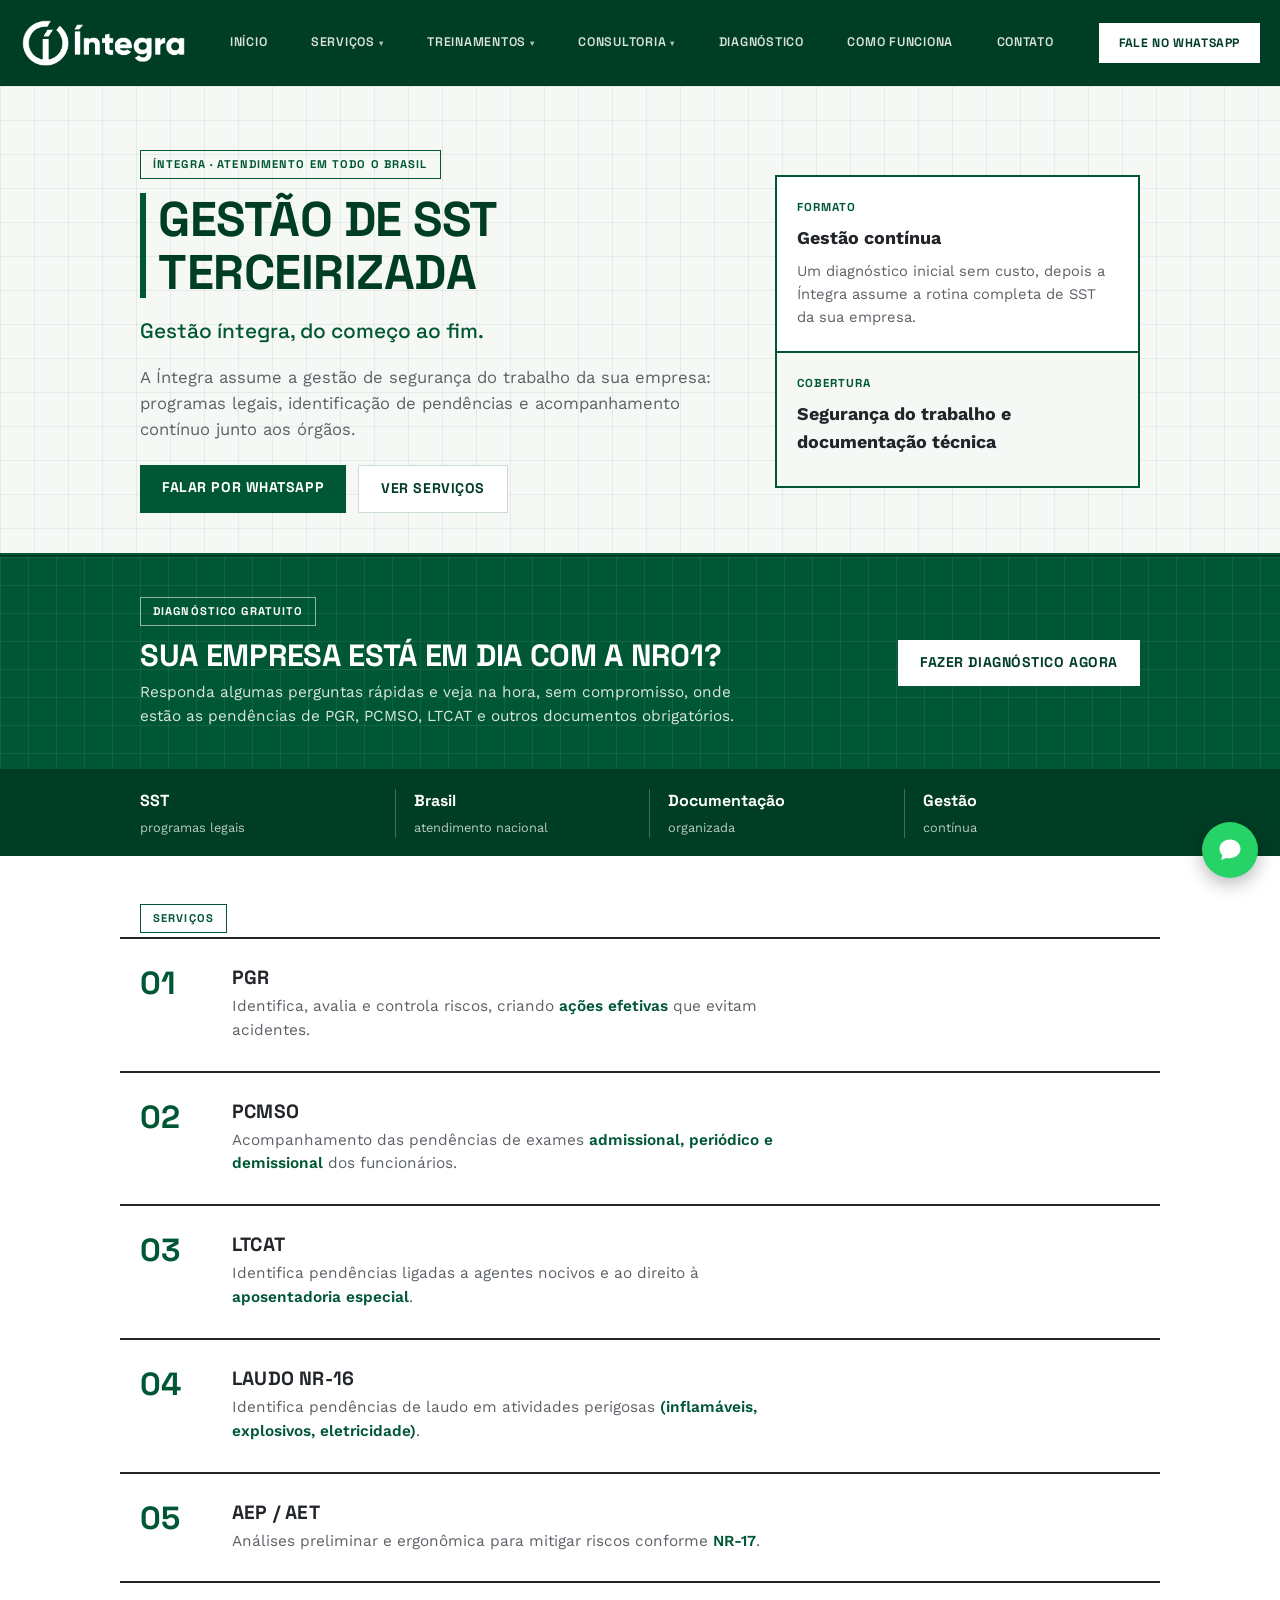
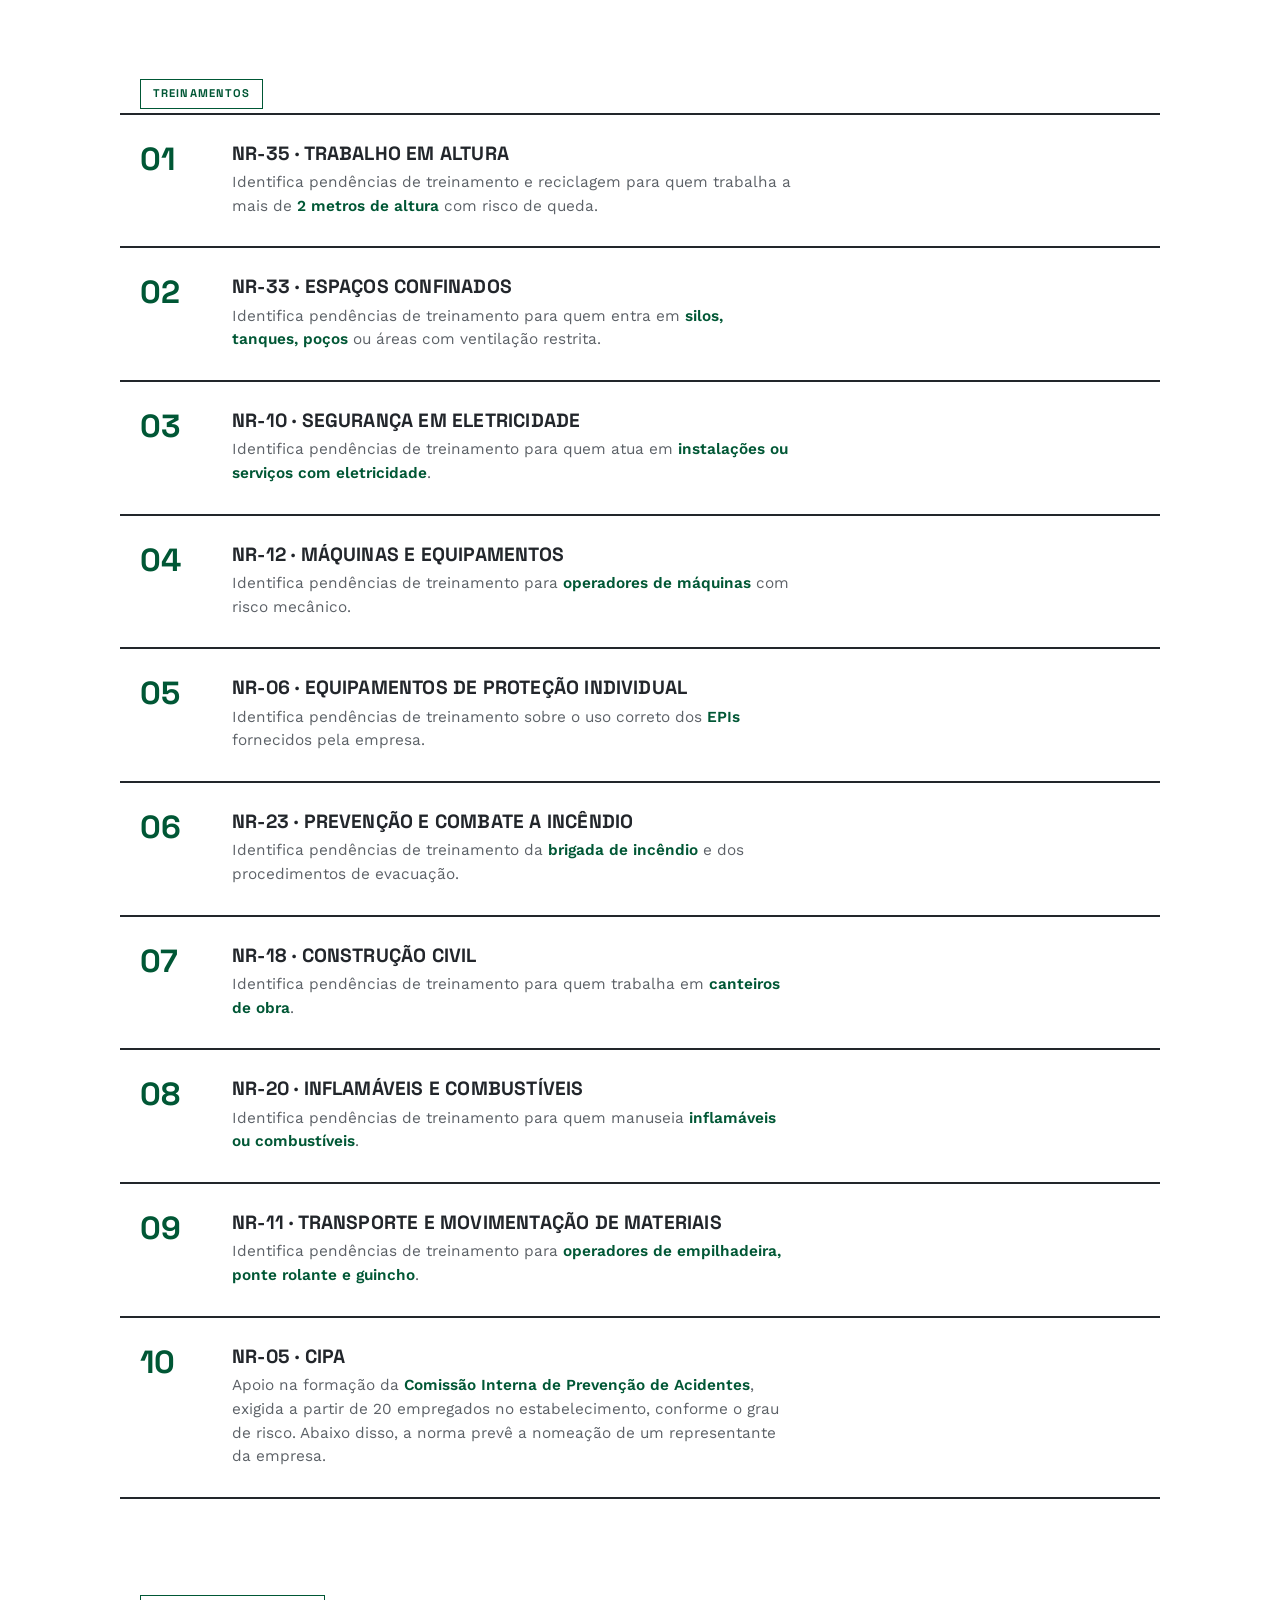
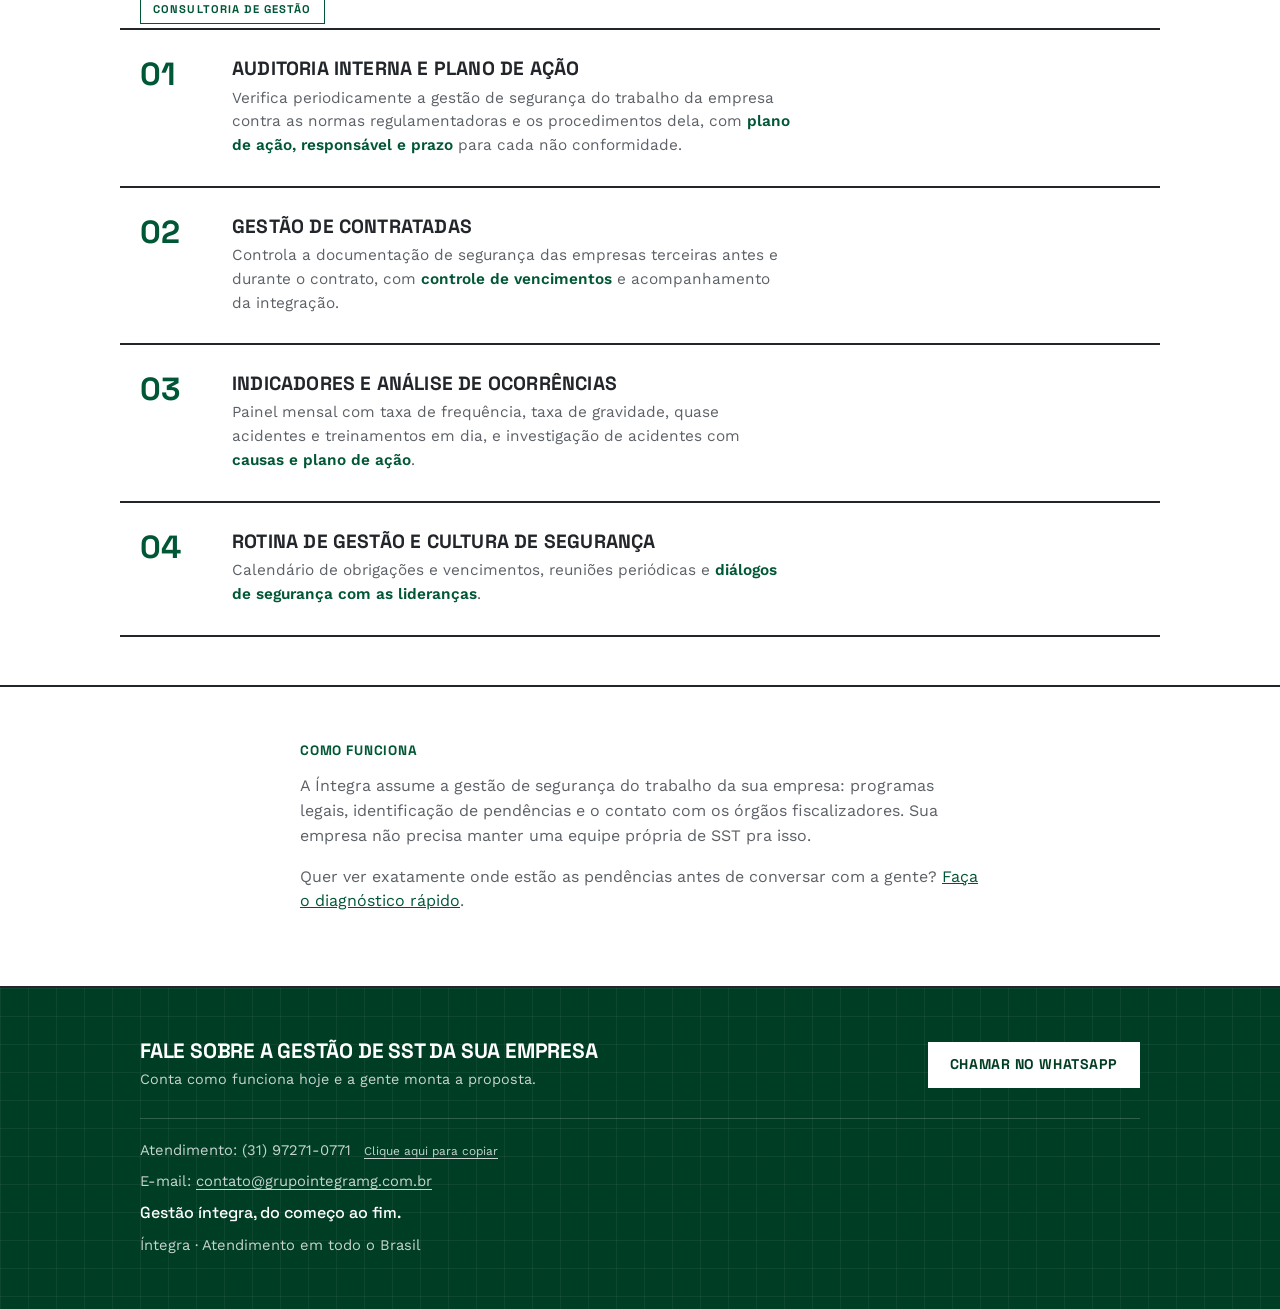
==== commit 29f3ef81: "Atendimento nacional e remoção de contrato fixo Co-Authored-By: Claude Opus 5.5 <noreply@anthropic.c" ====
--- a/index.html
+++ b/index.html
@@ -3,20 +3,21 @@
 <head>
   <meta charset="UTF-8">
   <meta name="viewport" content="width=device-width, initial-scale=1.0">
-  <meta name="description" content="Gestão terceirizada de segurança do trabalho para empresas em Belo Horizonte, por contrato fixo: programas legais, identificação de pendências e acompanhamento junto aos órgãos.">
+  <meta name="description" content="Gestão terceirizada de segurança do trabalho para empresas em todo o Brasil: programas legais, identificação de pendências e acompanhamento junto aos órgãos.">
   <link rel="canonical" href="https://www.grupointegramg.com.br/">
   <meta property="og:type" content="website">
   <meta property="og:site_name" content="Íntegra">
   <meta property="og:locale" content="pt_BR">
-  <meta property="og:title" content="Íntegra — Gestão de SST Terceirizada em BH">
-  <meta property="og:description" content="Gestão terceirizada de segurança do trabalho para empresas em Belo Horizonte, por contrato fixo: programas legais, identificação de pendências e acompanhamento junto aos órgãos.">
+  <meta property="og:title" content="Íntegra — Gestão de SST Terceirizada em todo o Brasil">
+  <meta property="og:description" content="Gestão íntegra, do começo ao fim. Segurança do trabalho terceirizada para empresas de todo o Brasil.">
   <meta property="og:url" content="https://www.grupointegramg.com.br/">
-  <meta property="og:image" content="https://www.grupointegramg.com.br/assets/favicon/og-image.png">
+  <meta property="og:image" content="https://www.grupointegramg.com.br/assets/favicon/og-image-2.png">
+  <meta name="twitter:image" content="https://www.grupointegramg.com.br/assets/favicon/og-image-2.png">
   <meta name="twitter:card" content="summary_large_image">
   <link rel="icon" href="assets/favicon.ico" sizes="any">
   <link rel="icon" type="image/png" href="assets/favicon/favicon-32x32.png" sizes="32x32">
   <link rel="apple-touch-icon" href="assets/favicon/apple-touch-icon.png">
-  <title>Íntegra — Gestão de SST Terceirizada em BH</title>
+  <title>Íntegra — Gestão de SST Terceirizada em todo o Brasil</title>
   <link rel="preconnect" href="https://fonts.googleapis.com">
   <link rel="preconnect" href="https://fonts.gstatic.com" crossorigin>
   <link href="https://fonts.googleapis.com/css2?family=Space+Grotesk:wght@500;600;700&family=Work+Sans:wght@400;500;600&display=swap" rel="stylesheet">
@@ -96,13 +97,13 @@
   <section class="hero">
     <div class="container hero-grid">
       <div class="hero-copy">
-        <span class="eyebrow eyebrow-onLight">Íntegra &middot; Belo Horizonte, MG</span>
+        <span class="eyebrow eyebrow-onLight">Íntegra &middot; Atendimento em todo o Brasil</span>
         <h1 class="hero-vision">Gestão de SST Terceirizada</h1>
         <p class="hero-slogan">Gestão íntegra, do começo ao fim.</p>
         <p>
-          A Íntegra assume a gestão de segurança do trabalho da sua empresa por
-          contrato fixo: programas legais, identificação de pendências e
-          acompanhamento contínuo junto aos órgãos.
+          A Íntegra assume a gestão de segurança do trabalho da sua empresa:
+          programas legais, identificação de pendências e acompanhamento
+          contínuo junto aos órgãos.
         </p>
         <div class="hero-actions">
           <a href="https://wa.me/5531972710771?text=Ol%C3%A1%2C%20quero%20falar%20sobre%20um%20caso%20da%20%C3%8Dntegra." class="btn btn-primary" target="_blank" rel="noopener">Falar por WhatsApp</a>
@@ -113,7 +114,7 @@
       <div class="hero-panel">
         <div class="panel-card">
           <span class="panel-label">Formato</span>
-          <strong>Contrato fixo mensal</strong>
+          <strong>Gestão contínua</strong>
           <p>Um diagnóstico inicial sem custo, depois a Íntegra assume a rotina completa de SST da sua empresa.</p>
         </div>
         <div class="panel-card subtle">
@@ -138,7 +139,7 @@
   <section class="trust-bar">
     <div class="container trust-items">
       <div><strong>SST</strong><span>programas legais</span></div>
-      <div><strong>Contrato</strong><span>fixo mensal</span></div>
+      <div><strong>Brasil</strong><span>atendimento nacional</span></div>
       <div><strong>Documentação</strong><span>organizada</span></div>
       <div><strong>Gestão</strong><span>contínua</span></div>
     </div>
@@ -327,10 +328,10 @@
     <div class="container">
       <h2>Como funciona</h2>
       <p>
-        A Íntegra assume a gestão de segurança do trabalho da sua empresa por
-        contrato fixo mensal: programas legais, identificação de pendências e o
-        contato com os órgãos fiscalizadores. Sua empresa não precisa manter
-        uma equipe própria de SST pra isso.
+        A Íntegra assume a gestão de segurança do trabalho da sua empresa:
+        programas legais, identificação de pendências e o contato com os
+        órgãos fiscalizadores. Sua empresa não precisa manter uma equipe
+        própria de SST pra isso.
       </p>
       <p>
         Quer ver exatamente onde estão as pendências antes de conversar com a
@@ -344,7 +345,7 @@
       <div class="cta-box">
         <div>
           <h3>Fale sobre a gestão de SST da sua empresa</h3>
-          <p>Conta como funciona hoje e a gente monta a proposta de contrato fixo.</p>
+          <p>Conta como funciona hoje e a gente monta a proposta.</p>
         </div>
         <a href="https://wa.me/5531972710771?text=Ol%C3%A1%2C%20quero%20falar%20sobre%20um%20caso%20da%20%C3%8Dntegra." class="btn btn-primary" target="_blank" rel="noopener">Chamar no WhatsApp</a>
       </div>
@@ -352,7 +353,7 @@
         <p class="contact-line">Atendimento: (31) 97271-0771 <button type="button" class="copy-phone" data-phone="(31) 97271-0771">Clique aqui para copiar</button></p>
         <p class="contact-line">E-mail: <a href="mailto:contato@grupointegramg.com.br" class="contact-email">contato@grupointegramg.com.br</a></p>
         <p class="footer-slogan">Gestão íntegra, do começo ao fim.</p>
-        <p class="contact-line">Íntegra · Belo Horizonte, MG</p>
+        <p class="contact-line">Íntegra · Atendimento em todo o Brasil</p>
       </div>
     </div>
   </footer>
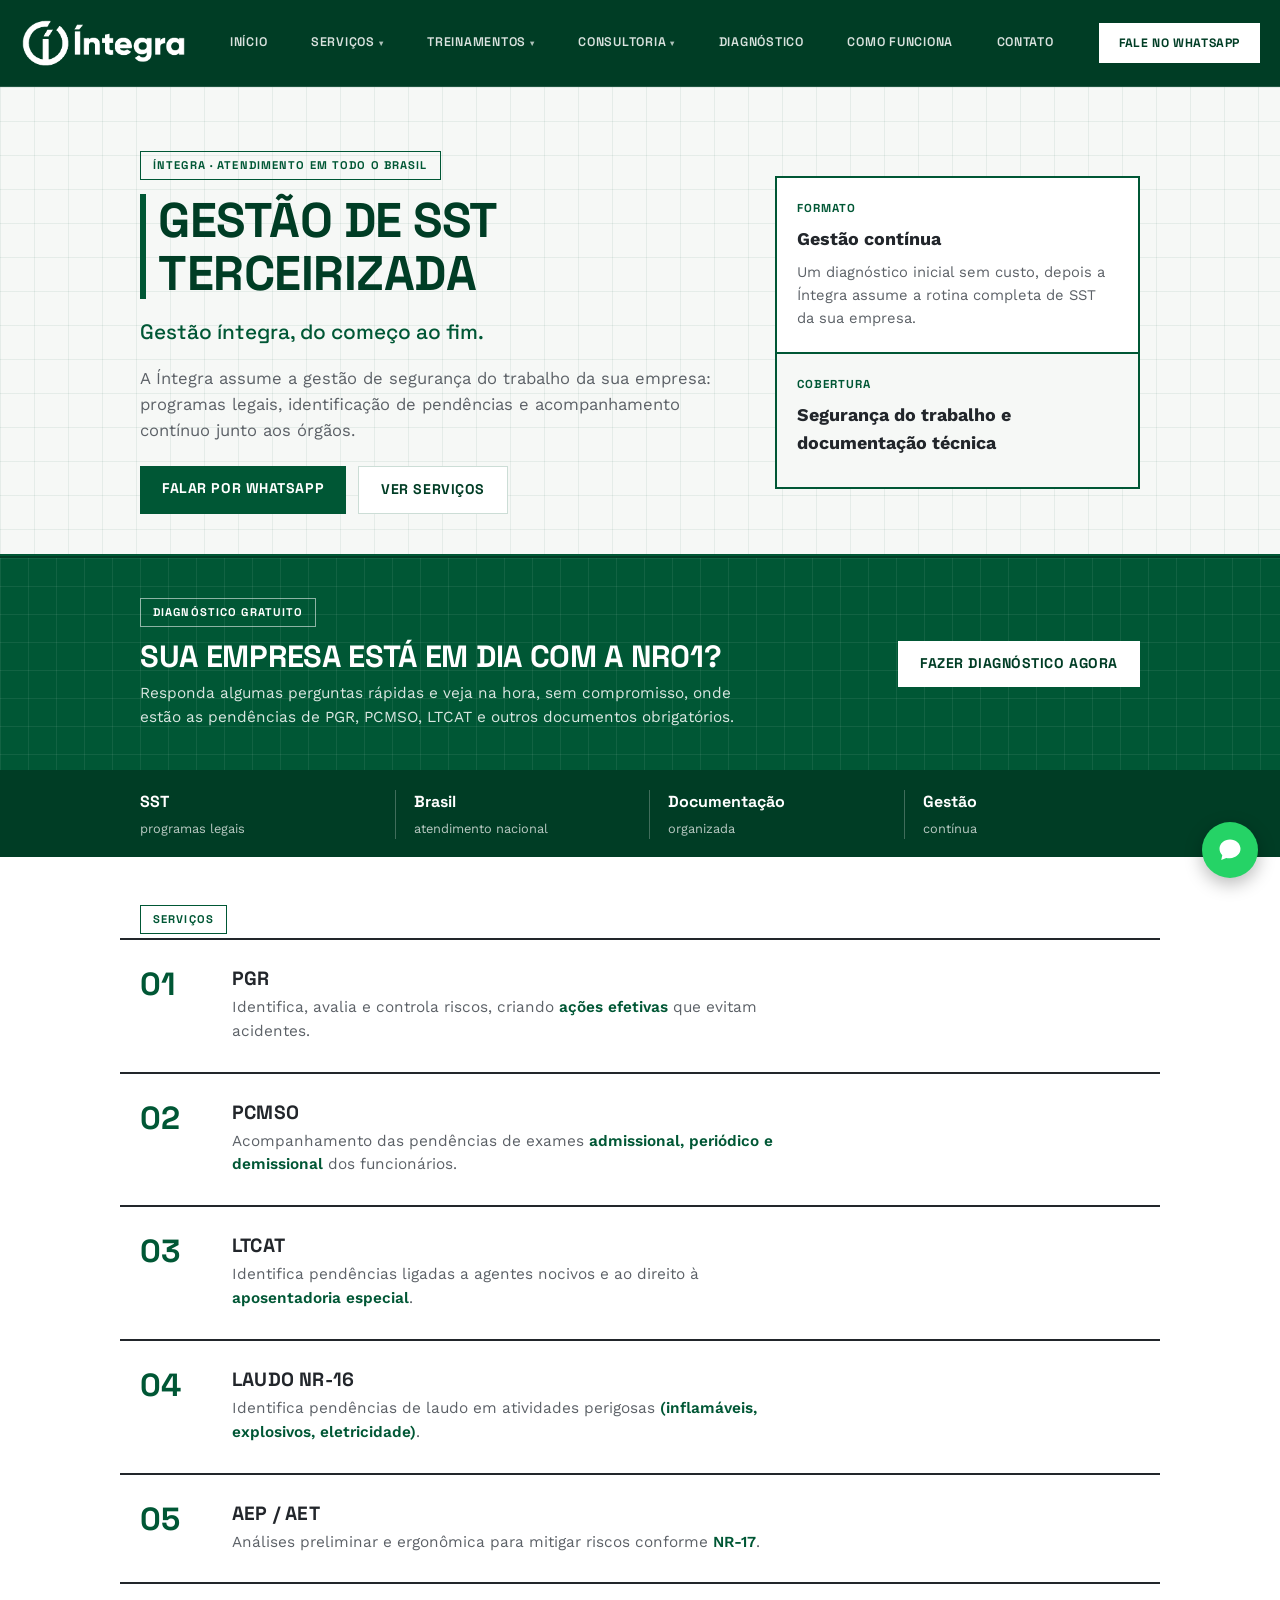
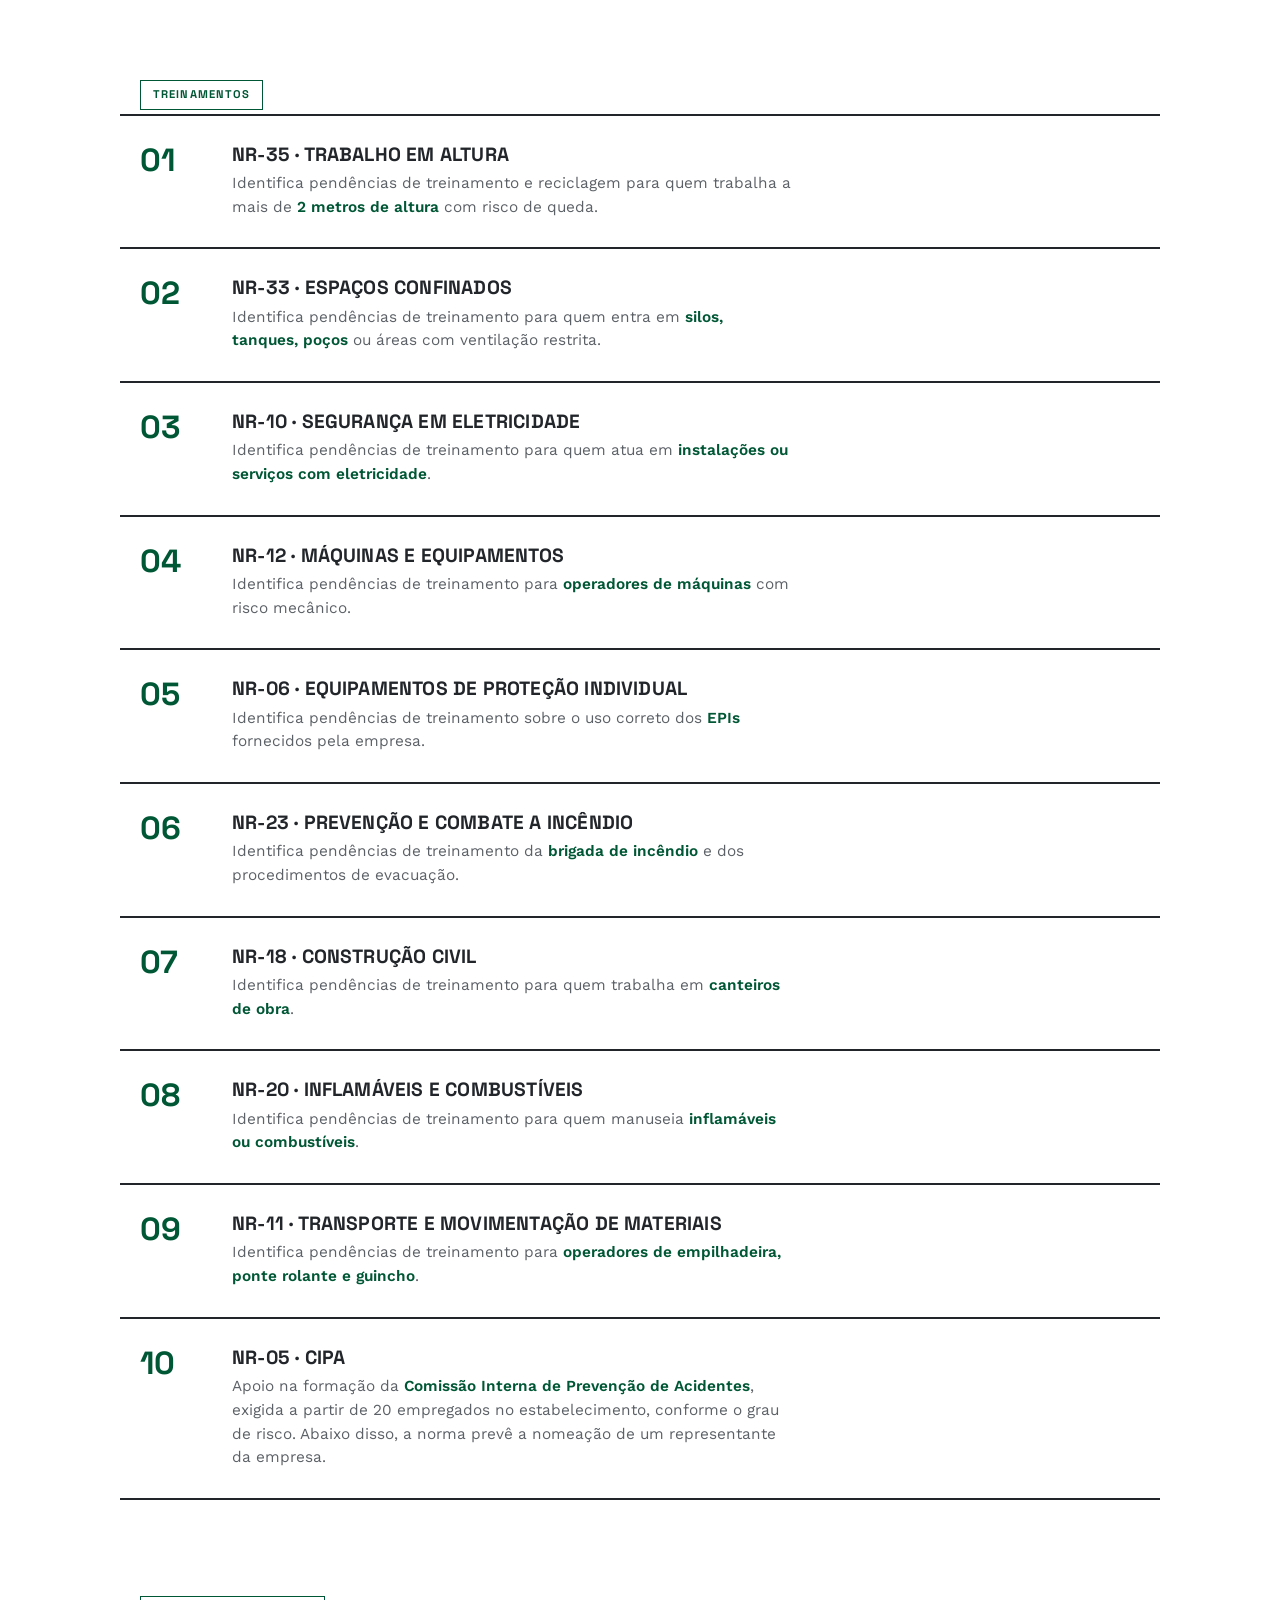
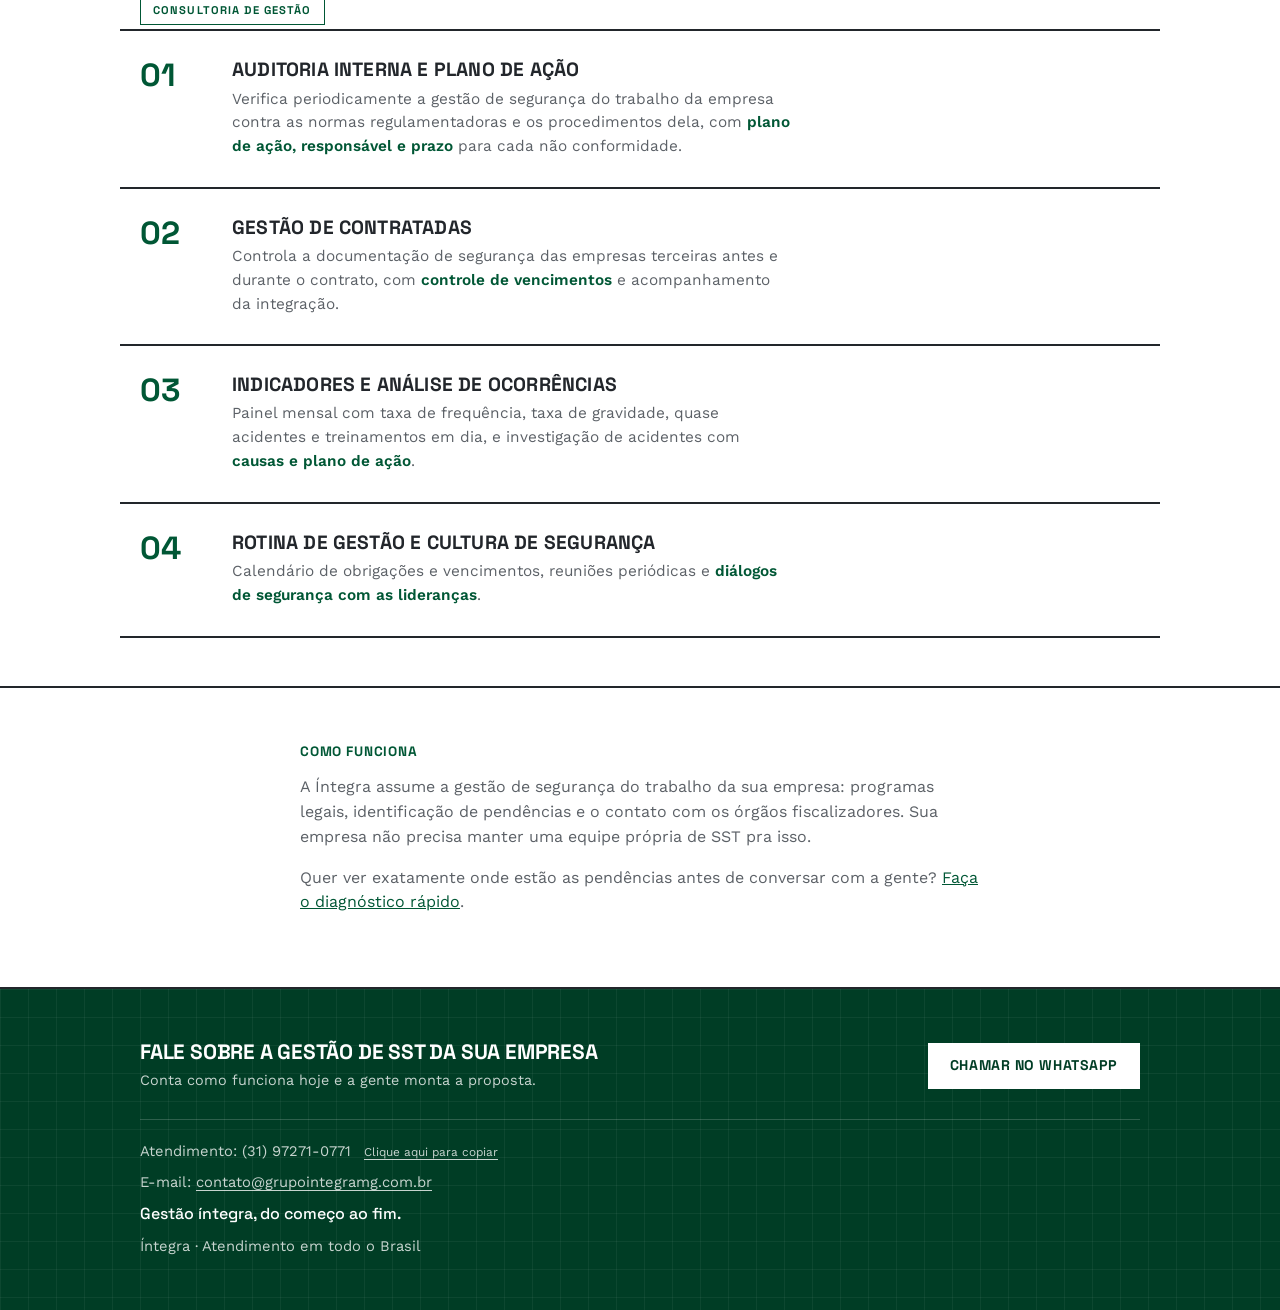
==== commit 4818bd5c: "Cabeçalho fixo no topo ao rolar Co-Authored-By: Claude Opus 5.5 <noreply@anthropic.com>" ====
--- a/index.html
+++ b/index.html
@@ -21,13 +21,13 @@
   <link rel="preconnect" href="https://fonts.googleapis.com">
   <link rel="preconnect" href="https://fonts.gstatic.com" crossorigin>
   <link href="https://fonts.googleapis.com/css2?family=Space+Grotesk:wght@500;600;700&family=Work+Sans:wght@400;500;600&display=swap" rel="stylesheet">
-  <link rel="stylesheet" href="css/style.css?v=8">
+  <link rel="stylesheet" href="css/style.css?v=9">
 </head>
 <body>
 
   <header class="site-header">
     <div class="container">
-      <a href="index.html" class="logo">
+      <a href="/" class="logo">
         <img src="assets/logo-integra-branca-crop.png" alt="Íntegra">
       </a>
 
@@ -38,7 +38,7 @@
 
         <nav class="main-nav">
           <ul>
-            <li><a href="index.html">Início</a></li>
+            <li><a href="/">Início</a></li>
 
             <li class="nav-item-with-dropdown">
               <a href="#disciplinas">Serviços <span class="caret">▾</span></a>
--- a/css/style.css
+++ b/css/style.css
@@ -35,12 +35,12 @@
 
 * { box-sizing: border-box; }
 
-html, body {
-  overflow-x: hidden;
-}
+html { overflow-x: hidden; }
+body { overflow-x: clip; }
 
 html {
   scroll-behavior: smooth;
+  scroll-padding-top: 94px;
 }
 
 body {
@@ -120,6 +120,10 @@
 /* ===== Header ===== */
 header.site-header {
   background: var(--primary-dark);
+  position: sticky;
+  top: 0;
+  z-index: 100;
+  border-bottom: 1px solid rgba(255,255,255,0.12);
 }
 
 .site-header .container {
@@ -925,6 +929,10 @@
 }
 
 @media (max-width: 840px) {
+  html {
+    scroll-padding-top: 154px;
+  }
+
   .hero-copy .hero-slogan {
     font-size: 1.1rem;
   }
@@ -965,6 +973,9 @@
     flex-direction: column;
     align-items: stretch;
     z-index: 50;
+    max-height: calc(100vh - 136px);
+    max-height: calc(100dvh - 136px);
+    overflow-y: auto;
   }
 
   nav.main-nav.is-open ul {
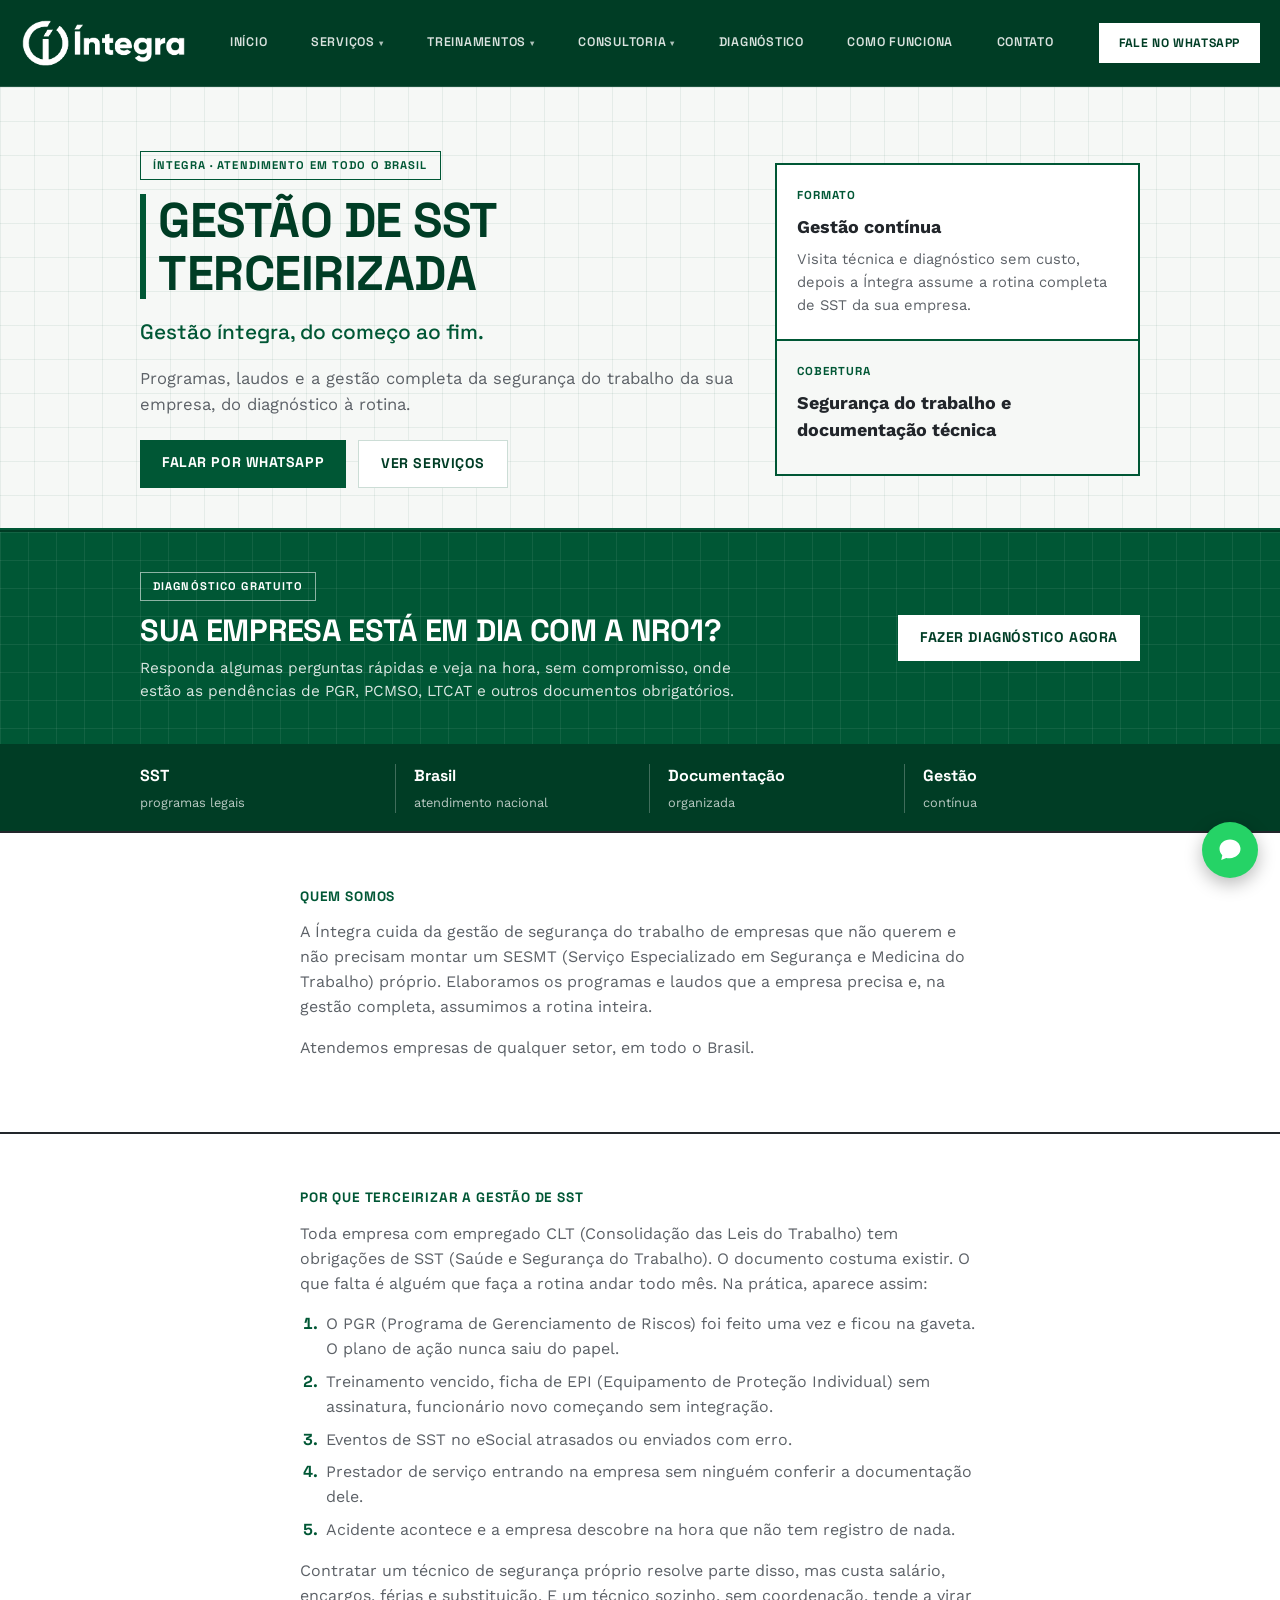
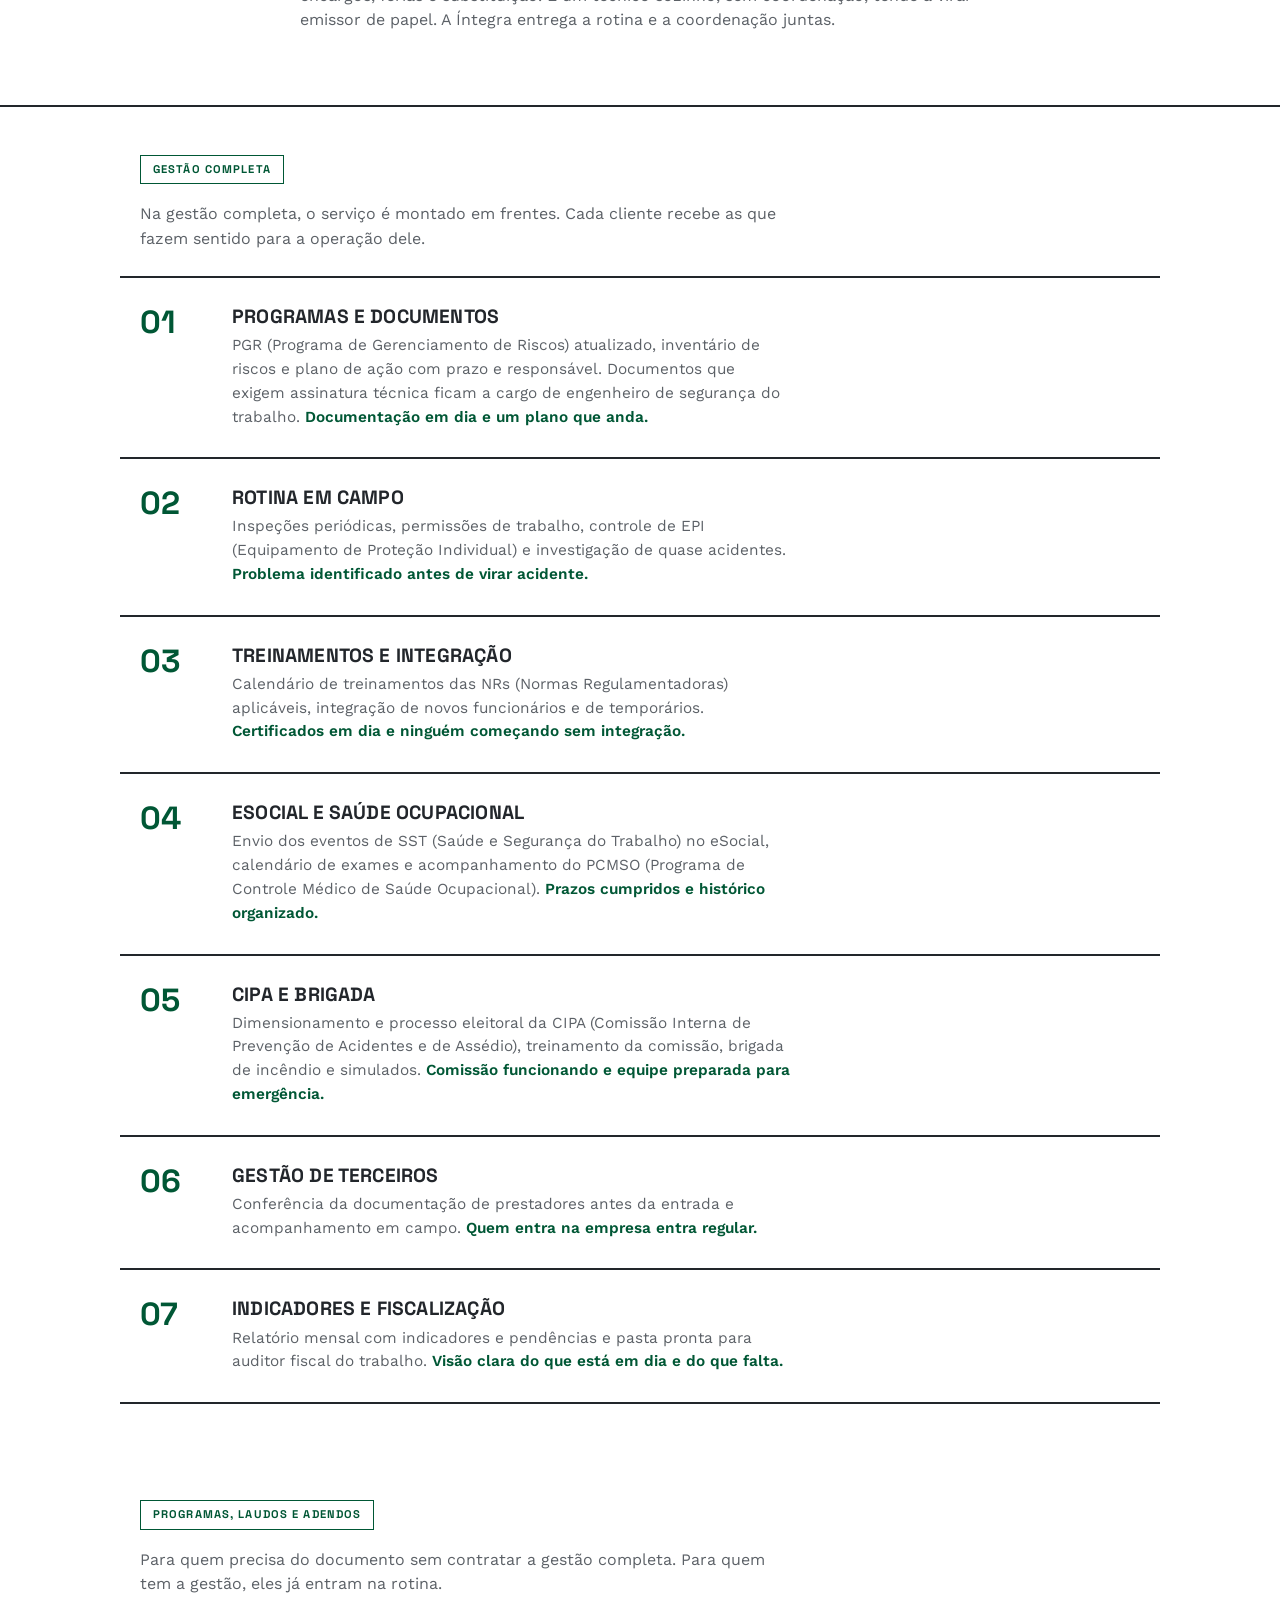
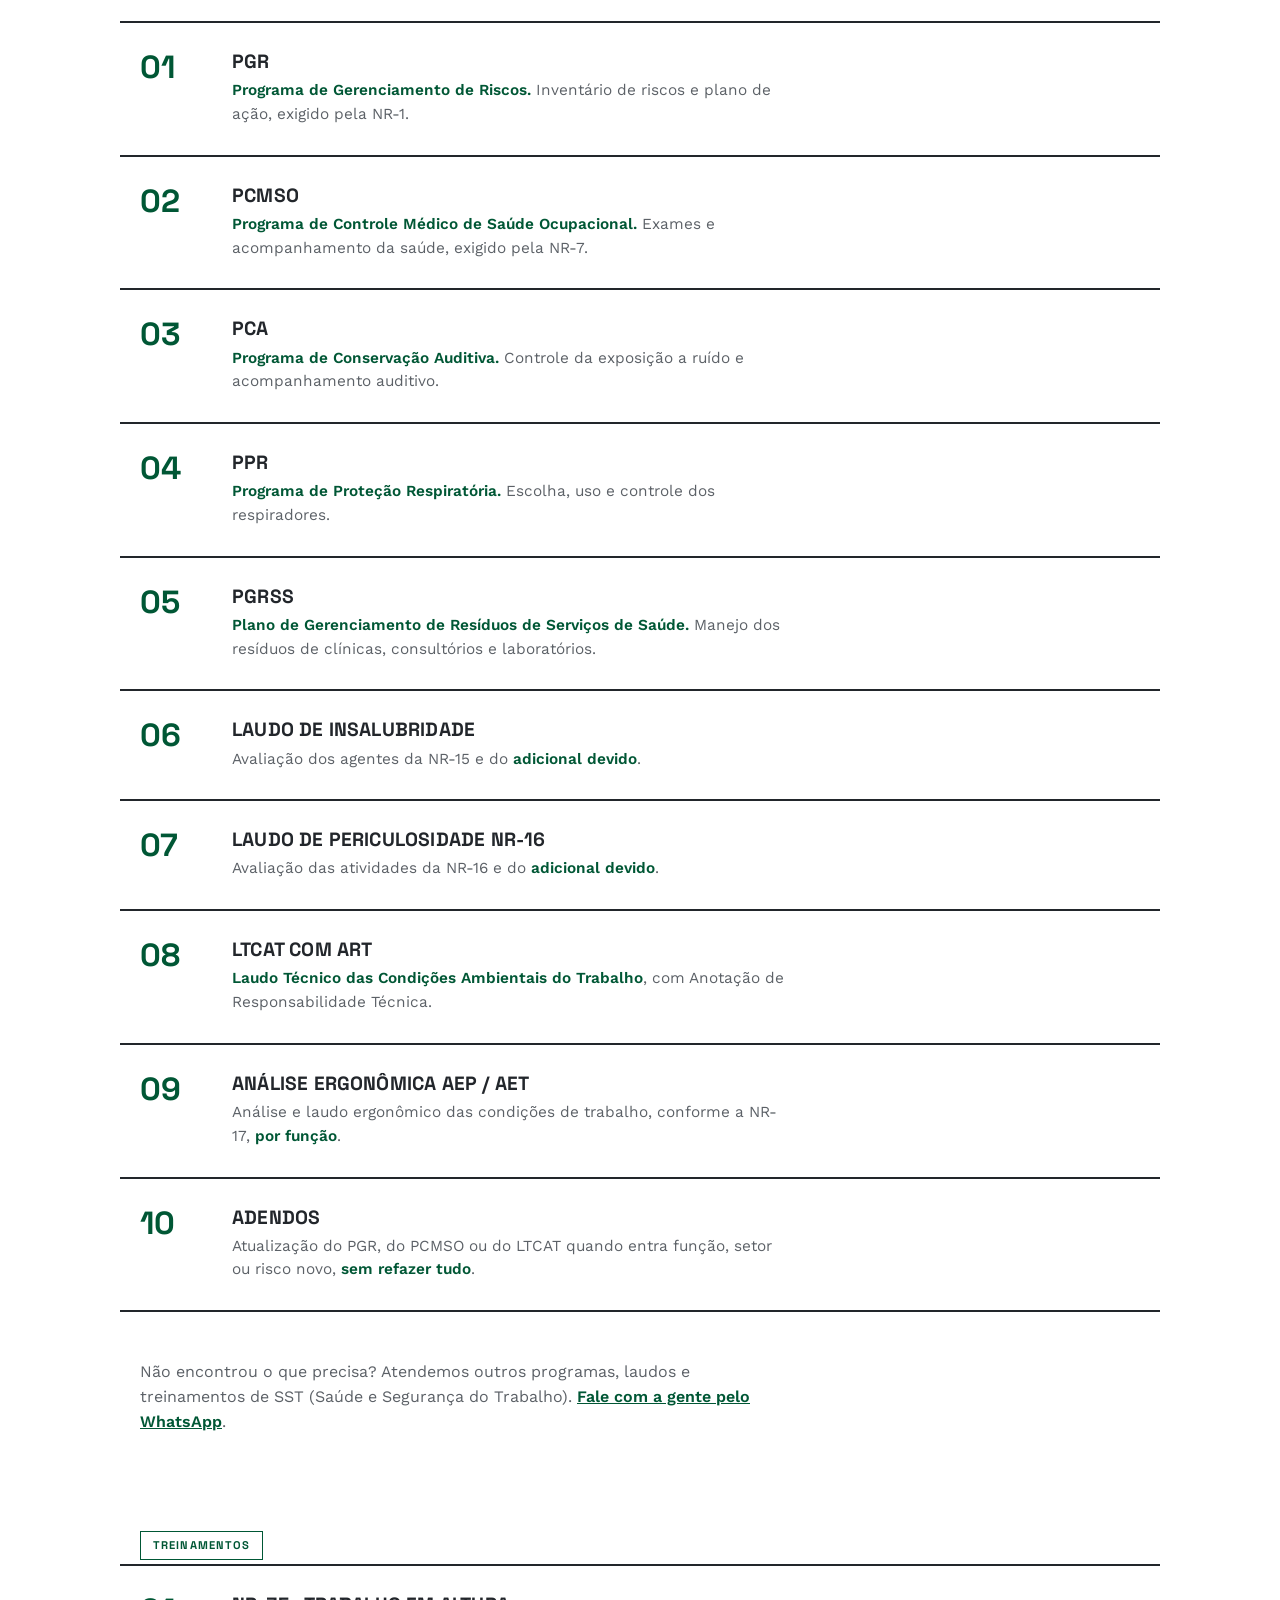
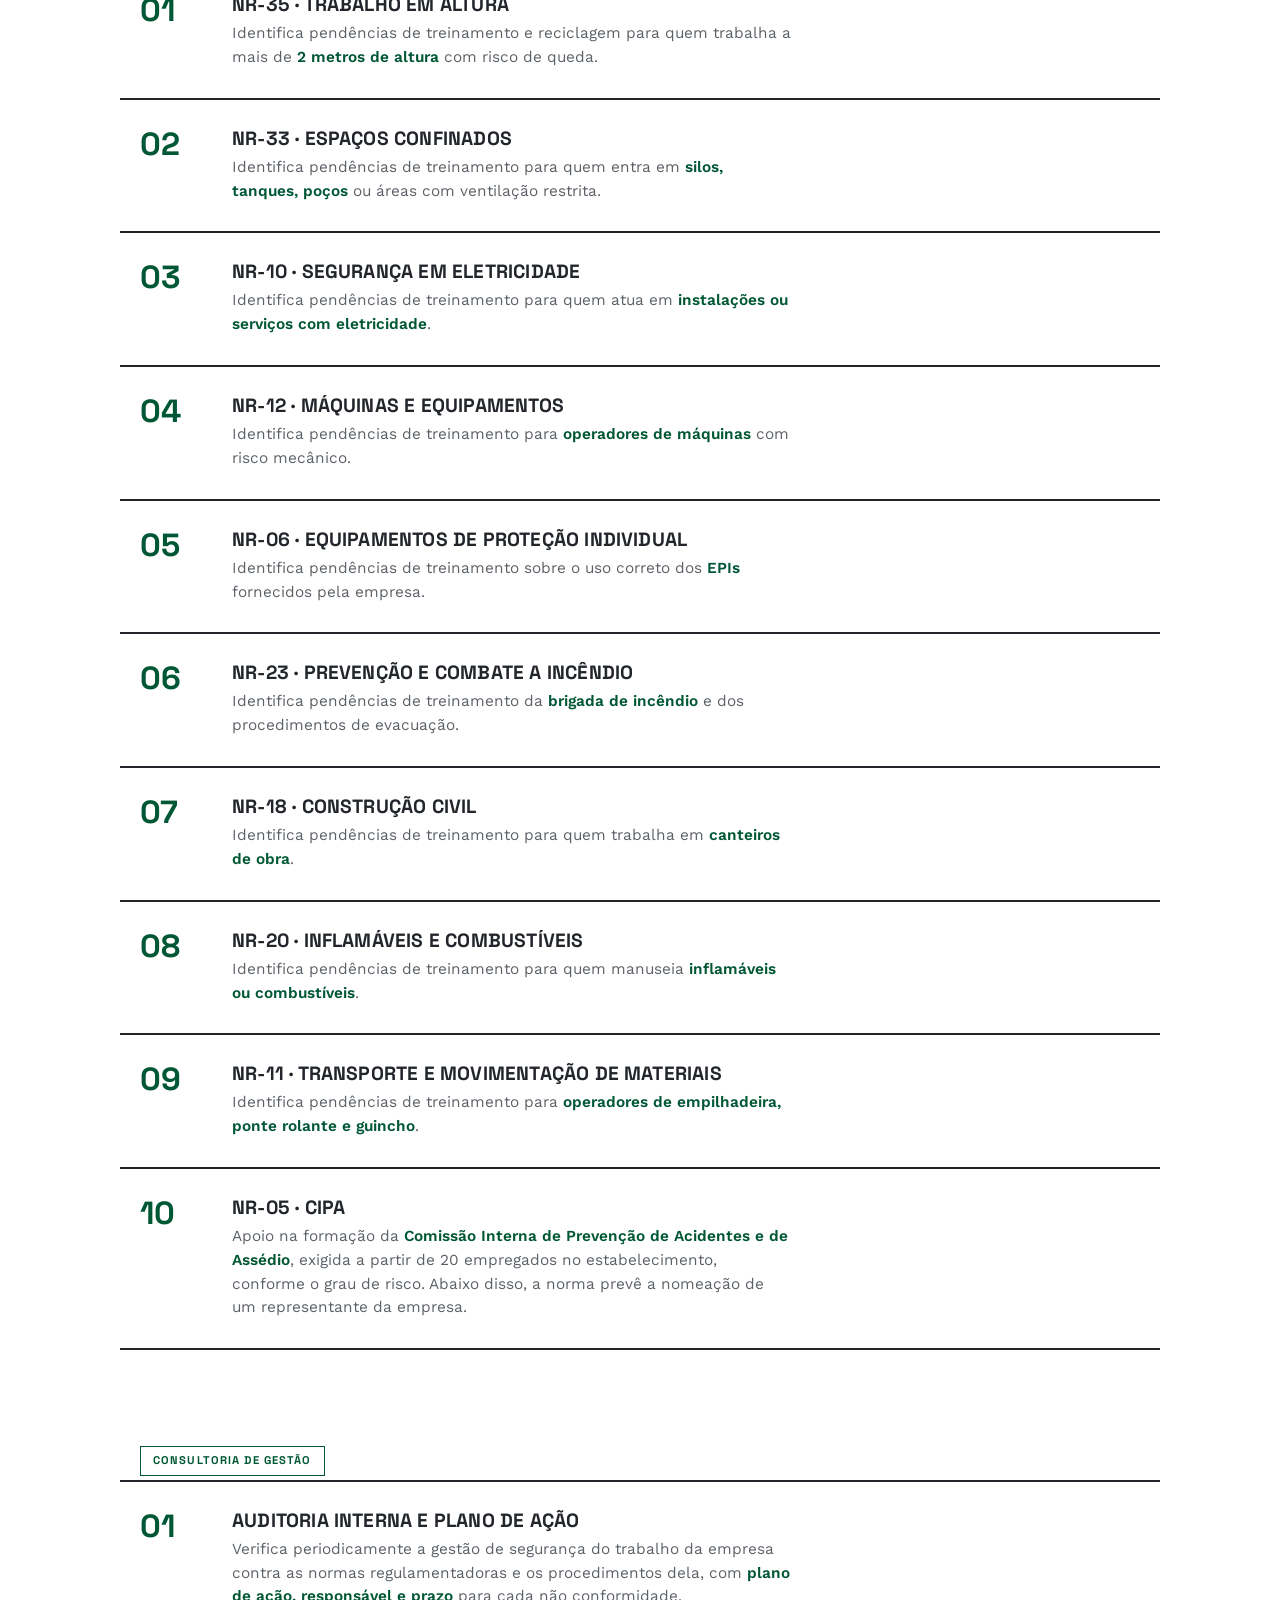
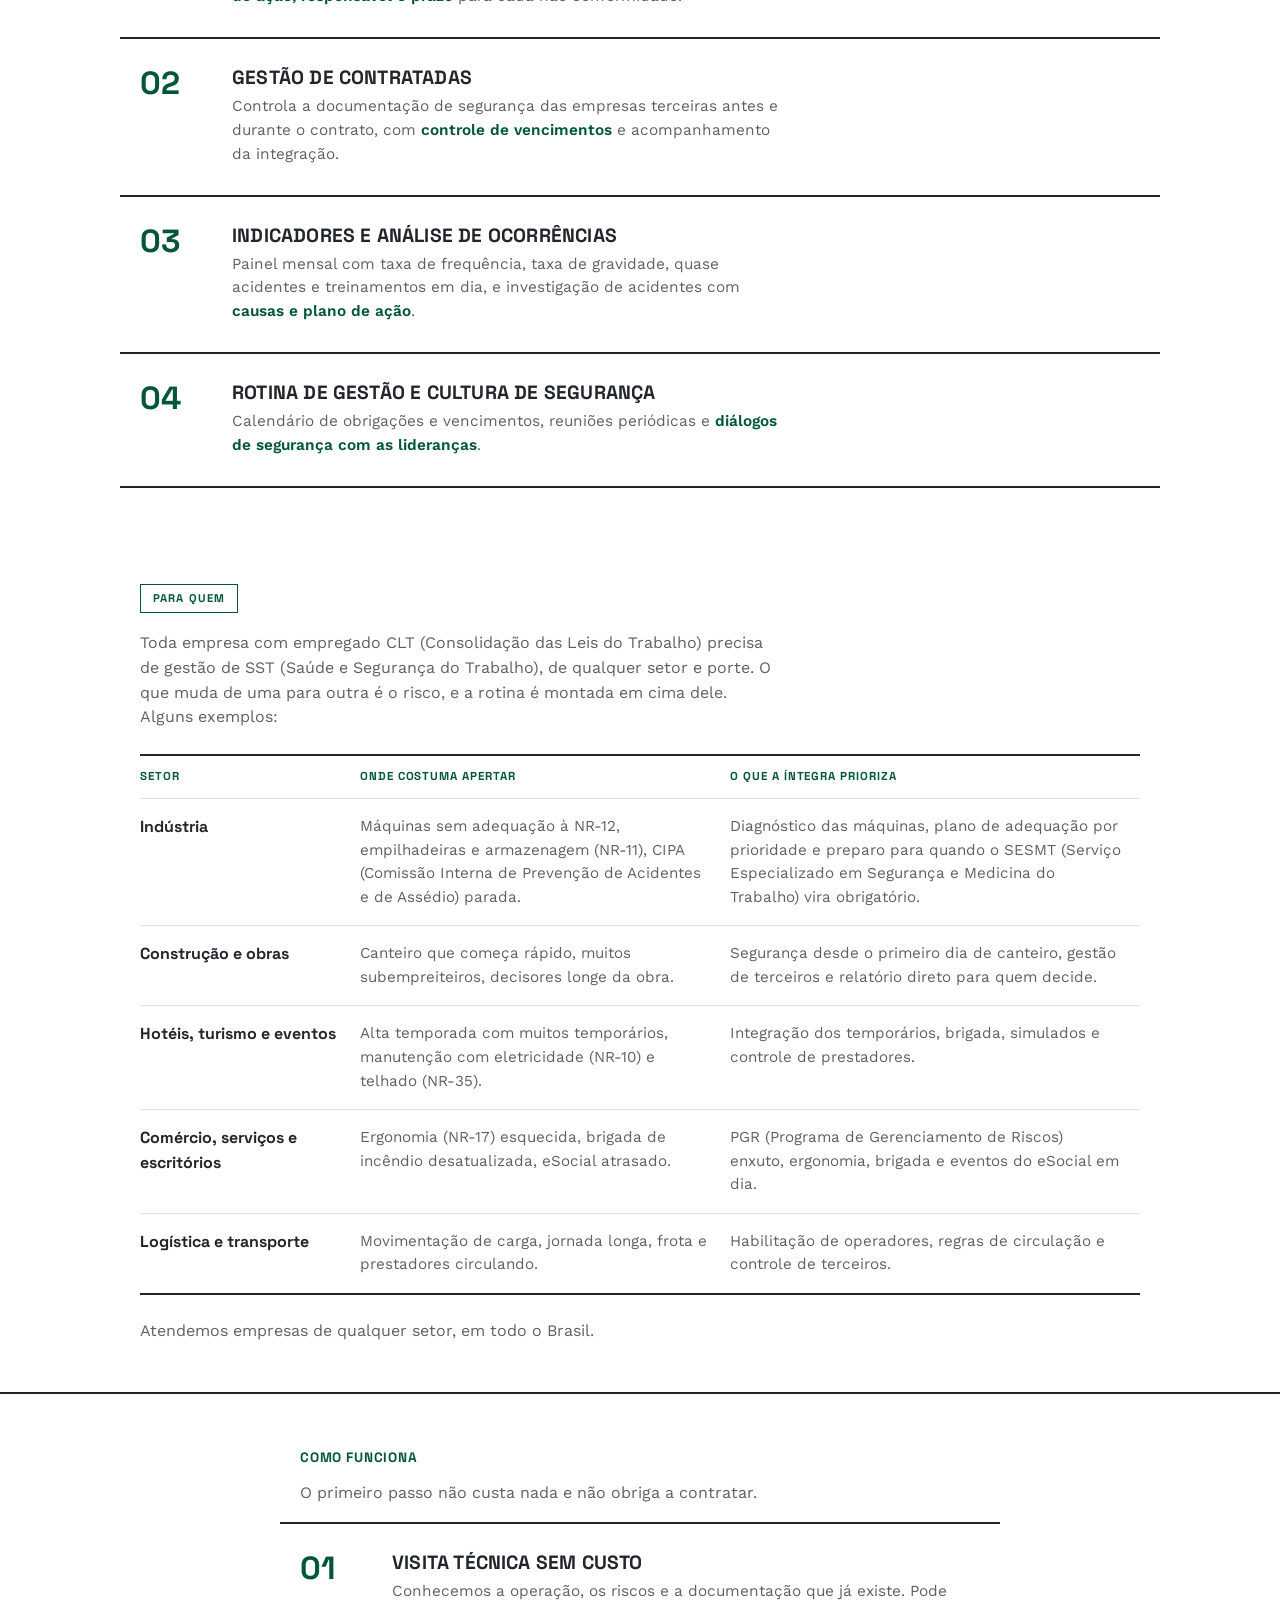
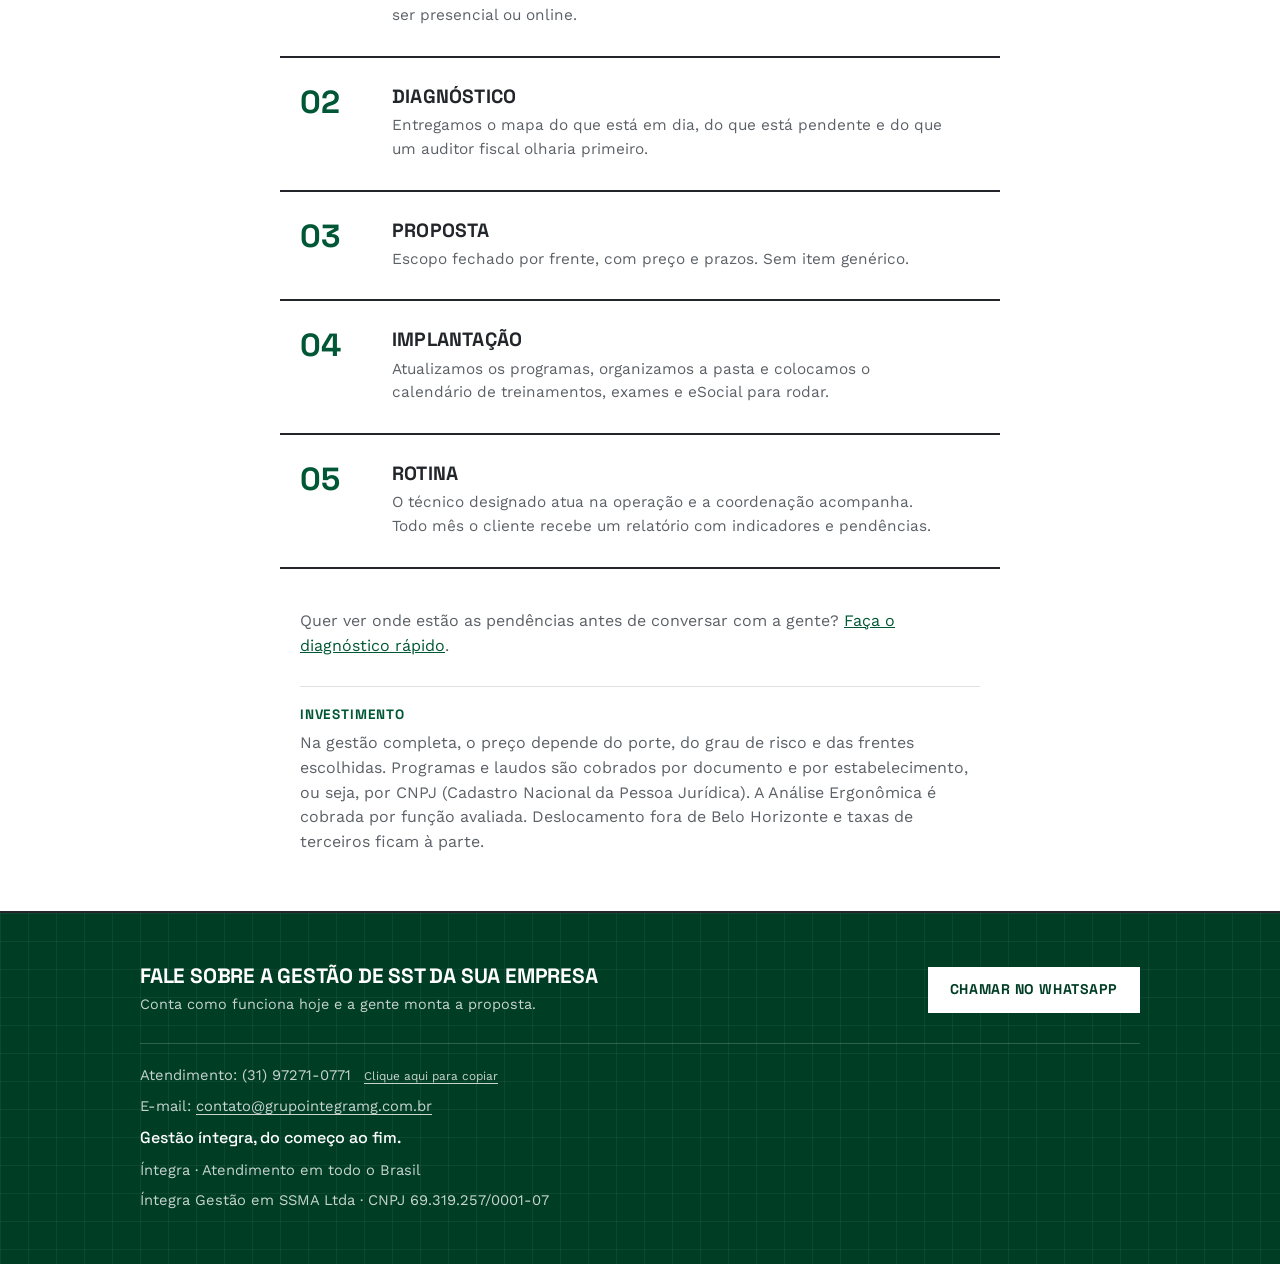
==== commit d94dd119: "Conteúdo alinhado ao portfólio de serviços Co-Authored-By: Claude Opus 5.5 <noreply@anthropic.com>" ====
--- a/index.html
+++ b/index.html
@@ -21,7 +21,7 @@
   <link rel="preconnect" href="https://fonts.googleapis.com">
   <link rel="preconnect" href="https://fonts.gstatic.com" crossorigin>
   <link href="https://fonts.googleapis.com/css2?family=Space+Grotesk:wght@500;600;700&family=Work+Sans:wght@400;500;600&display=swap" rel="stylesheet">
-  <link rel="stylesheet" href="css/style.css?v=9">
+  <link rel="stylesheet" href="css/style.css?v=10">
 </head>
 <body>
 
@@ -42,13 +42,20 @@
 
             <li class="nav-item-with-dropdown">
               <a href="#disciplinas">Serviços <span class="caret">▾</span></a>
-              <div class="dropdown">
+              <div class="dropdown dropdown-even">
                 <div class="dropdown-column">
                   <div class="dropdown-item"><a href="#pgr">PGR</a></div>
                   <div class="dropdown-item"><a href="#pcmso">PCMSO</a></div>
+                  <div class="dropdown-item"><a href="#pca">PCA</a></div>
+                  <div class="dropdown-item"><a href="#ppr">PPR</a></div>
+                  <div class="dropdown-item"><a href="#pgrss">PGRSS</a></div>
+                </div>
+                <div class="dropdown-column">
+                  <div class="dropdown-item"><a href="#laudo-insalubridade">Laudo de Insalubridade</a></div>
+                  <div class="dropdown-item"><a href="#laudo-nr16">Laudo de Periculosidade</a></div>
                   <div class="dropdown-item"><a href="#ltcat">LTCAT</a></div>
-                  <div class="dropdown-item"><a href="#laudo-nr16">Laudo NR-16</a></div>
                   <div class="dropdown-item"><a href="#aep-aet">AEP / AET</a></div>
+                  <div class="dropdown-item"><a href="#adendos">Adendos</a></div>
                 </div>
               </div>
             </li>
@@ -101,9 +108,8 @@
         <h1 class="hero-vision">Gestão de SST Terceirizada</h1>
         <p class="hero-slogan">Gestão íntegra, do começo ao fim.</p>
         <p>
-          A Íntegra assume a gestão de segurança do trabalho da sua empresa:
-          programas legais, identificação de pendências e acompanhamento
-          contínuo junto aos órgãos.
+          Programas, laudos e a gestão completa da segurança do trabalho da
+          sua empresa, do diagnóstico à rotina.
         </p>
         <div class="hero-actions">
           <a href="https://wa.me/5531972710771?text=Ol%C3%A1%2C%20quero%20falar%20sobre%20um%20caso%20da%20%C3%8Dntegra." class="btn btn-primary" target="_blank" rel="noopener">Falar por WhatsApp</a>
@@ -115,7 +121,7 @@
         <div class="panel-card">
           <span class="panel-label">Formato</span>
           <strong>Gestão contínua</strong>
-          <p>Um diagnóstico inicial sem custo, depois a Íntegra assume a rotina completa de SST da sua empresa.</p>
+          <p>Visita técnica e diagnóstico sem custo, depois a Íntegra assume a rotina completa de SST da sua empresa.</p>
         </div>
         <div class="panel-card subtle">
           <span class="panel-label">Cobertura</span>
@@ -145,16 +151,122 @@
     </div>
   </section>
 
+  <section class="context-block" id="quem-somos">
+    <div class="container">
+      <h2>Quem somos</h2>
+      <p>
+        A Íntegra cuida da gestão de segurança do trabalho de empresas que não
+        querem e não precisam montar um SESMT (Serviço Especializado em
+        Segurança e Medicina do Trabalho) próprio. Elaboramos os programas e
+        laudos que a empresa precisa e, na gestão completa, assumimos a rotina
+        inteira.
+      </p>
+      <p>Atendemos empresas de qualquer setor, em todo o Brasil.</p>
+    </div>
+  </section>
+
+  <section class="context-block" id="por-que-terceirizar">
+    <div class="container">
+      <h2>Por que terceirizar a gestão de SST</h2>
+      <p>
+        Toda empresa com empregado CLT (Consolidação das Leis do Trabalho) tem
+        obrigações de SST (Saúde e Segurança do Trabalho). O documento costuma
+        existir. O que falta é alguém que faça a rotina andar todo mês. Na
+        prática, aparece assim:
+      </p>
+      <ol class="context-list">
+        <li>O PGR (Programa de Gerenciamento de Riscos) foi feito uma vez e ficou na gaveta. O plano de ação nunca saiu do papel.</li>
+        <li>Treinamento vencido, ficha de EPI (Equipamento de Proteção Individual) sem assinatura, funcionário novo começando sem integração.</li>
+        <li>Eventos de SST no eSocial atrasados ou enviados com erro.</li>
+        <li>Prestador de serviço entrando na empresa sem ninguém conferir a documentação dele.</li>
+        <li>Acidente acontece e a empresa descobre na hora que não tem registro de nada.</li>
+      </ol>
+      <p>
+        Contratar um técnico de segurança próprio resolve parte disso, mas
+        custa salário, encargos, férias e substituição. E um técnico sozinho,
+        sem coordenação, tende a virar emissor de papel. A Íntegra entrega a
+        rotina e a coordenação juntas.
+      </p>
+    </div>
+  </section>
+
+  <section id="gestao-completa">
+    <div class="container">
+      <span class="eyebrow eyebrow-onLight">Gestão completa</span>
+      <p class="section-intro">Na gestão completa, o serviço é montado em frentes. Cada cliente recebe as que fazem sentido para a operação dele.</p>
+      <ol class="discipline-list">
+
+        <li class="discipline-row" id="programas-e-documentos">
+          <span class="discipline-index">01</span>
+          <div class="discipline-body">
+            <h2>Programas e documentos</h2>
+            <p>PGR (Programa de Gerenciamento de Riscos) atualizado, inventário de riscos e plano de ação com prazo e responsável. Documentos que exigem assinatura técnica ficam a cargo de engenheiro de segurança do trabalho. <span class="accent-text">Documentação em dia e um plano que anda.</span></p>
+          </div>
+        </li>
+
+        <li class="discipline-row" id="rotina-em-campo">
+          <span class="discipline-index">02</span>
+          <div class="discipline-body">
+            <h2>Rotina em campo</h2>
+            <p>Inspeções periódicas, permissões de trabalho, controle de EPI (Equipamento de Proteção Individual) e investigação de quase acidentes. <span class="accent-text">Problema identificado antes de virar acidente.</span></p>
+          </div>
+        </li>
+
+        <li class="discipline-row" id="treinamentos-e-integracao">
+          <span class="discipline-index">03</span>
+          <div class="discipline-body">
+            <h2>Treinamentos e integração</h2>
+            <p>Calendário de treinamentos das NRs (Normas Regulamentadoras) aplicáveis, integração de novos funcionários e de temporários. <span class="accent-text">Certificados em dia e ninguém começando sem integração.</span></p>
+          </div>
+        </li>
+
+        <li class="discipline-row" id="esocial-e-saude-ocupacional">
+          <span class="discipline-index">04</span>
+          <div class="discipline-body">
+            <h2>eSocial e saúde ocupacional</h2>
+            <p>Envio dos eventos de SST (Saúde e Segurança do Trabalho) no eSocial, calendário de exames e acompanhamento do PCMSO (Programa de Controle Médico de Saúde Ocupacional). <span class="accent-text">Prazos cumpridos e histórico organizado.</span></p>
+          </div>
+        </li>
+
+        <li class="discipline-row" id="cipa-e-brigada">
+          <span class="discipline-index">05</span>
+          <div class="discipline-body">
+            <h2>CIPA e brigada</h2>
+            <p>Dimensionamento e processo eleitoral da CIPA (Comissão Interna de Prevenção de Acidentes e de Assédio), treinamento da comissão, brigada de incêndio e simulados. <span class="accent-text">Comissão funcionando e equipe preparada para emergência.</span></p>
+          </div>
+        </li>
+
+        <li class="discipline-row" id="gestao-de-terceiros">
+          <span class="discipline-index">06</span>
+          <div class="discipline-body">
+            <h2>Gestão de terceiros</h2>
+            <p>Conferência da documentação de prestadores antes da entrada e acompanhamento em campo. <span class="accent-text">Quem entra na empresa entra regular.</span></p>
+          </div>
+        </li>
+
+        <li class="discipline-row" id="indicadores-e-fiscalizacao">
+          <span class="discipline-index">07</span>
+          <div class="discipline-body">
+            <h2>Indicadores e fiscalização</h2>
+            <p>Relatório mensal com indicadores e pendências e pasta pronta para auditor fiscal do trabalho. <span class="accent-text">Visão clara do que está em dia e do que falta.</span></p>
+          </div>
+        </li>
+
+      </ol>
+    </div>
+  </section>
+
   <section id="disciplinas">
     <div class="container">
-      <span class="eyebrow eyebrow-onLight">Serviços</span>
+      <span class="eyebrow eyebrow-onLight">Programas, laudos e adendos</span>
+      <p class="section-intro">Para quem precisa do documento sem contratar a gestão completa. Para quem tem a gestão, eles já entram na rotina.</p>
       <ol class="discipline-list">
 
         <li class="discipline-row" id="pgr">
           <span class="discipline-index">01</span>
           <div class="discipline-body">
             <h2>PGR</h2>
-            <p>Identifica, avalia e controla riscos, criando <span class="accent-text">ações efetivas</span> que evitam acidentes.</p>
+            <p><span class="accent-text">Programa de Gerenciamento de Riscos.</span> Inventário de riscos e plano de ação, exigido pela NR-1.</p>
           </div>
         </li>
 
@@ -162,35 +274,76 @@
           <span class="discipline-index">02</span>
           <div class="discipline-body">
             <h2>PCMSO</h2>
-            <p>Acompanhamento das pendências de exames <span class="accent-text">admissional, periódico e demissional</span> dos funcionários.</p>
+            <p><span class="accent-text">Programa de Controle Médico de Saúde Ocupacional.</span> Exames e acompanhamento da saúde, exigido pela NR-7.</p>
+          </div>
+        </li>
+
+        <li class="discipline-row" id="pca">
+          <span class="discipline-index">03</span>
+          <div class="discipline-body">
+            <h2>PCA</h2>
+            <p><span class="accent-text">Programa de Conservação Auditiva.</span> Controle da exposição a ruído e acompanhamento auditivo.</p>
+          </div>
+        </li>
+
+        <li class="discipline-row" id="ppr">
+          <span class="discipline-index">04</span>
+          <div class="discipline-body">
+            <h2>PPR</h2>
+            <p><span class="accent-text">Programa de Proteção Respiratória.</span> Escolha, uso e controle dos respiradores.</p>
+          </div>
+        </li>
+
+        <li class="discipline-row" id="pgrss">
+          <span class="discipline-index">05</span>
+          <div class="discipline-body">
+            <h2>PGRSS</h2>
+            <p><span class="accent-text">Plano de Gerenciamento de Resíduos de Serviços de Saúde.</span> Manejo dos resíduos de clínicas, consultórios e laboratórios.</p>
+          </div>
+        </li>
+
+        <li class="discipline-row" id="laudo-insalubridade">
+          <span class="discipline-index">06</span>
+          <div class="discipline-body">
+            <h2>Laudo de Insalubridade</h2>
+            <p>Avaliação dos agentes da NR-15 e do <span class="accent-text">adicional devido</span>.</p>
+          </div>
+        </li>
+
+        <li class="discipline-row" id="laudo-nr16">
+          <span class="discipline-index">07</span>
+          <div class="discipline-body">
+            <h2>Laudo de Periculosidade NR-16</h2>
+            <p>Avaliação das atividades da NR-16 e do <span class="accent-text">adicional devido</span>.</p>
           </div>
         </li>
 
         <li class="discipline-row" id="ltcat">
-          <span class="discipline-index">03</span>
-          <div class="discipline-body">
-            <h2>LTCAT</h2>
-            <p>Identifica pendências ligadas a agentes nocivos e ao direito à <span class="accent-text">aposentadoria especial</span>.</p>
-          </div>
-        </li>
-
-        <li class="discipline-row" id="laudo-nr16">
-          <span class="discipline-index">04</span>
-          <div class="discipline-body">
-            <h2>Laudo NR-16</h2>
-            <p>Identifica pendências de laudo em atividades perigosas <span class="accent-text">(inflamáveis, explosivos, eletricidade)</span>.</p>
+          <span class="discipline-index">08</span>
+          <div class="discipline-body">
+            <h2>LTCAT com ART</h2>
+            <p><span class="accent-text">Laudo Técnico das Condições Ambientais do Trabalho</span>, com Anotação de Responsabilidade Técnica.</p>
           </div>
         </li>
 
         <li class="discipline-row" id="aep-aet">
-          <span class="discipline-index">05</span>
-          <div class="discipline-body">
-            <h2>AEP / AET</h2>
-            <p>Análises preliminar e ergonômica para mitigar riscos conforme <span class="accent-text">NR-17</span>.</p>
+          <span class="discipline-index">09</span>
+          <div class="discipline-body">
+            <h2>Análise Ergonômica AEP / AET</h2>
+            <p>Análise e laudo ergonômico das condições de trabalho, conforme a NR-17, <span class="accent-text">por função</span>.</p>
+          </div>
+        </li>
+
+        <li class="discipline-row" id="adendos">
+          <span class="discipline-index">10</span>
+          <div class="discipline-body">
+            <h2>Adendos</h2>
+            <p>Atualização do PGR, do PCMSO ou do LTCAT quando entra função, setor ou risco novo, <span class="accent-text">sem refazer tudo</span>.</p>
           </div>
         </li>
 
       </ol>
+      <p class="section-outro">Não encontrou o que precisa? Atendemos outros programas, laudos e treinamentos de SST (Saúde e Segurança do Trabalho). <a href="https://wa.me/5531972710771?text=Ol%C3%A1%2C%20quero%20falar%20sobre%20um%20caso%20da%20%C3%8Dntegra." target="_blank" rel="noopener">Fale com a gente pelo WhatsApp</a>.</p>
     </div>
   </section>
 
@@ -275,7 +428,7 @@
           <span class="discipline-index">10</span>
           <div class="discipline-body">
             <h2>NR-05 · CIPA</h2>
-            <p>Apoio na formação da <span class="accent-text">Comissão Interna de Prevenção de Acidentes</span>, exigida a partir de 20 empregados no estabelecimento, conforme o grau de risco. Abaixo disso, a norma prevê a nomeação de um representante da empresa.</p>
+            <p>Apoio na formação da <span class="accent-text">Comissão Interna de Prevenção de Acidentes e de Assédio</span>, exigida a partir de 20 empregados no estabelecimento, conforme o grau de risco. Abaixo disso, a norma prevê a nomeação de um representante da empresa.</p>
           </div>
         </li>
 
@@ -324,19 +477,112 @@
     </div>
   </section>
 
+  <section id="para-quem">
+    <div class="container">
+      <span class="eyebrow eyebrow-onLight">Para quem</span>
+      <p class="section-intro">Toda empresa com empregado CLT (Consolidação das Leis do Trabalho) precisa de gestão de SST (Saúde e Segurança do Trabalho), de qualquer setor e porte. O que muda de uma para outra é o risco, e a rotina é montada em cima dele. Alguns exemplos:</p>
+      <table class="sector-table">
+        <thead>
+          <tr>
+            <th scope="col">Setor</th>
+            <th scope="col">Onde costuma apertar</th>
+            <th scope="col">O que a Íntegra prioriza</th>
+          </tr>
+        </thead>
+        <tbody>
+          <tr>
+            <th scope="row">Indústria</th>
+            <td data-label="Onde costuma apertar">Máquinas sem adequação à NR-12, empilhadeiras e armazenagem (NR-11), CIPA (Comissão Interna de Prevenção de Acidentes e de Assédio) parada.</td>
+            <td data-label="O que a Íntegra prioriza">Diagnóstico das máquinas, plano de adequação por prioridade e preparo para quando o SESMT (Serviço Especializado em Segurança e Medicina do Trabalho) vira obrigatório.</td>
+          </tr>
+          <tr>
+            <th scope="row">Construção e obras</th>
+            <td data-label="Onde costuma apertar">Canteiro que começa rápido, muitos subempreiteiros, decisores longe da obra.</td>
+            <td data-label="O que a Íntegra prioriza">Segurança desde o primeiro dia de canteiro, gestão de terceiros e relatório direto para quem decide.</td>
+          </tr>
+          <tr>
+            <th scope="row">Hotéis, turismo e eventos</th>
+            <td data-label="Onde costuma apertar">Alta temporada com muitos temporários, manutenção com eletricidade (NR-10) e telhado (NR-35).</td>
+            <td data-label="O que a Íntegra prioriza">Integração dos temporários, brigada, simulados e controle de prestadores.</td>
+          </tr>
+          <tr>
+            <th scope="row">Comércio, serviços e escritórios</th>
+            <td data-label="Onde costuma apertar">Ergonomia (NR-17) esquecida, brigada de incêndio desatualizada, eSocial atrasado.</td>
+            <td data-label="O que a Íntegra prioriza">PGR (Programa de Gerenciamento de Riscos) enxuto, ergonomia, brigada e eventos do eSocial em dia.</td>
+          </tr>
+          <tr>
+            <th scope="row">Logística e transporte</th>
+            <td data-label="Onde costuma apertar">Movimentação de carga, jornada longa, frota e prestadores circulando.</td>
+            <td data-label="O que a Íntegra prioriza">Habilitação de operadores, regras de circulação e controle de terceiros.</td>
+          </tr>
+        </tbody>
+      </table>
+      <p class="section-outro">Atendemos empresas de qualquer setor, em todo o Brasil.</p>
+    </div>
+  </section>
+
   <section class="context-block" id="como-funciona">
     <div class="container">
       <h2>Como funciona</h2>
+      <p>O primeiro passo não custa nada e não obriga a contratar.</p>
+      <ol class="discipline-list steps-list">
+
+        <li class="discipline-row">
+          <span class="discipline-index">01</span>
+          <div class="discipline-body">
+            <h3>Visita técnica sem custo</h3>
+            <p>Conhecemos a operação, os riscos e a documentação que já existe. Pode ser presencial ou online.</p>
+          </div>
+        </li>
+
+        <li class="discipline-row">
+          <span class="discipline-index">02</span>
+          <div class="discipline-body">
+            <h3>Diagnóstico</h3>
+            <p>Entregamos o mapa do que está em dia, do que está pendente e do que um auditor fiscal olharia primeiro.</p>
+          </div>
+        </li>
+
+        <li class="discipline-row">
+          <span class="discipline-index">03</span>
+          <div class="discipline-body">
+            <h3>Proposta</h3>
+            <p>Escopo fechado por frente, com preço e prazos. Sem item genérico.</p>
+          </div>
+        </li>
+
+        <li class="discipline-row">
+          <span class="discipline-index">04</span>
+          <div class="discipline-body">
+            <h3>Implantação</h3>
+            <p>Atualizamos os programas, organizamos a pasta e colocamos o calendário de treinamentos, exames e eSocial para rodar.</p>
+          </div>
+        </li>
+
+        <li class="discipline-row">
+          <span class="discipline-index">05</span>
+          <div class="discipline-body">
+            <h3>Rotina</h3>
+            <p>O técnico designado atua na operação e a coordenação acompanha. Todo mês o cliente recebe um relatório com indicadores e pendências.</p>
+          </div>
+        </li>
+
+      </ol>
       <p>
-        A Íntegra assume a gestão de segurança do trabalho da sua empresa:
-        programas legais, identificação de pendências e o contato com os
-        órgãos fiscalizadores. Sua empresa não precisa manter uma equipe
-        própria de SST pra isso.
+        Quer ver onde estão as pendências antes de conversar com a gente?
+        <a href="diagnostico.html">Faça o diagnóstico rápido</a>.
       </p>
-      <p>
-        Quer ver exatamente onde estão as pendências antes de conversar com a
-        gente? <a href="diagnostico.html">Faça o diagnóstico rápido</a>.
-      </p>
+      <div class="context-note">
+        <h3>Investimento</h3>
+        <p>
+          Na gestão completa, o preço depende do porte, do grau de risco e das
+          frentes escolhidas. Programas e laudos são cobrados por documento e
+          por estabelecimento, ou seja, por CNPJ (Cadastro Nacional da Pessoa
+          Jurídica). A Análise Ergonômica é cobrada por função avaliada.
+          Deslocamento fora de Belo Horizonte e taxas de terceiros ficam à
+          parte.
+        </p>
+      </div>
     </div>
   </section>
 
@@ -354,6 +600,7 @@
         <p class="contact-line">E-mail: <a href="mailto:contato@grupointegramg.com.br" class="contact-email">contato@grupointegramg.com.br</a></p>
         <p class="footer-slogan">Gestão íntegra, do começo ao fim.</p>
         <p class="contact-line">Íntegra · Atendimento em todo o Brasil</p>
+        <p class="contact-line">Íntegra Gestão em SSMA Ltda · CNPJ 69.319.257/0001-07</p>
       </div>
     </div>
   </footer>
--- a/css/style.css
+++ b/css/style.css
@@ -210,6 +210,12 @@
   transform: translateY(0);
 }
 
+/* Dropdown de Serviços: duas colunas de mesma largura. */
+.nav-item-with-dropdown > .dropdown.dropdown-even {
+  grid-template-columns: repeat(2, minmax(0, 1fr));
+  width: min(460px, 58vw);
+}
+
 .dropdown-column {
   padding: 18px 18px 14px;
   background: rgba(246,248,246,0.7);
@@ -582,9 +588,11 @@
    linha com número grande, título e descrição, que inverte pra verde
    no hover. Reaproveitada pra #disciplinas, #treinamentos e
    #consultoria-de-gestao, cada uma com sua própria numeração 01..N. */
+#gestao-completa .eyebrow,
 #disciplinas .eyebrow,
 #treinamentos .eyebrow,
-#consultoria-de-gestao .eyebrow {
+#consultoria-de-gestao .eyebrow,
+#para-quem .eyebrow {
   margin-top: 48px;
   margin-bottom: 4px;
 }
@@ -621,6 +629,7 @@
 
 .discipline-row:hover .discipline-index,
 .discipline-row:hover h2,
+.discipline-row:hover h3,
 .discipline-row:hover p {
   color: #fff;
 }
@@ -645,7 +654,8 @@
   min-width: 0;
 }
 
-.discipline-row h2 {
+.discipline-row h2,
+.discipline-row h3 {
   font-size: 1.2rem;
   text-transform: uppercase;
   letter-spacing: 0.01em;
@@ -707,6 +717,147 @@
   letter-spacing: 0.06em;
 }
 .context-block p { color: var(--text-muted); }
+
+/* Dois blocos de contexto seguidos dividem uma linha só. */
+.context-block + .context-block { border-top: none; }
+
+.context-list {
+  margin: 0 0 1em;
+  padding-left: 1.4em;
+  color: var(--text-muted);
+}
+
+.context-list li { margin-bottom: 8px; padding-left: 4px; }
+.context-list li::marker { color: var(--primary); font-family: var(--font-impact); font-weight: 700; }
+
+/* Passos do "Como funciona", no mesmo padrão das listas numeradas. */
+.context-block .steps-list { padding-bottom: 24px; }
+
+.context-note {
+  margin-top: 28px;
+  padding-top: 20px;
+  border-top: 1px solid var(--border);
+}
+
+.context-note h3 {
+  color: var(--primary);
+  font-size: 0.85rem;
+  text-transform: uppercase;
+  letter-spacing: 0.06em;
+  margin-bottom: 8px;
+}
+
+.context-note p { margin: 0; }
+
+/* Texto curto de abertura e de fechamento das seções com lista. */
+.section-intro {
+  margin: 14px 0 24px;
+  max-width: 64ch;
+  color: var(--text-muted);
+}
+
+.section-outro {
+  margin: 0 0 48px;
+  max-width: 64ch;
+  color: var(--text-muted);
+}
+
+.section-outro a { font-weight: 600; }
+
+/* ===== Para quem: tabela de setores =====
+   Três colunas em tela larga; no celular cada setor vira um bloco
+   empilhado, com o rótulo de cada linha vindo do data-label. */
+.sector-table {
+  width: 100%;
+  border-collapse: collapse;
+  margin: 0 0 24px;
+  font-size: 0.95rem;
+}
+
+.sector-table th,
+.sector-table td {
+  text-align: left;
+  vertical-align: top;
+  padding: 16px 18px 16px 0;
+  border-top: 1px solid var(--border);
+}
+
+.sector-table thead th {
+  font-family: var(--font-display);
+  font-size: 0.72rem;
+  font-weight: 700;
+  text-transform: uppercase;
+  letter-spacing: 0.08em;
+  color: var(--primary);
+  border-top: 2px solid var(--text);
+  padding-top: 12px;
+  padding-bottom: 12px;
+}
+
+.sector-table tbody th {
+  width: 22%;
+  font-family: var(--font-impact);
+  font-size: 1rem;
+  color: var(--text);
+}
+
+.sector-table td { color: var(--text-muted); }
+
+.sector-table tbody tr:last-child th,
+.sector-table tbody tr:last-child td {
+  border-bottom: 2px solid var(--text);
+}
+
+@media (max-width: 700px) {
+  .sector-table thead {
+    position: absolute;
+    width: 1px;
+    height: 1px;
+    overflow: hidden;
+    clip: rect(0 0 0 0);
+    white-space: nowrap;
+  }
+
+  .sector-table,
+  .sector-table tbody,
+  .sector-table tr,
+  .sector-table th,
+  .sector-table td {
+    display: block;
+    width: auto;
+  }
+
+  .sector-table tr {
+    border-top: 2px solid var(--text);
+    padding: 16px 0 8px;
+  }
+
+  .sector-table tbody tr:last-child {
+    border-bottom: 2px solid var(--text);
+  }
+
+  .sector-table th,
+  .sector-table td,
+  .sector-table tbody tr:last-child th,
+  .sector-table tbody tr:last-child td {
+    border: none;
+    padding: 0 0 10px;
+  }
+
+  .sector-table tbody th { width: auto; font-size: 1.05rem; }
+
+  .sector-table td::before {
+    content: attr(data-label);
+    display: block;
+    font-family: var(--font-display);
+    font-size: 0.7rem;
+    font-weight: 700;
+    text-transform: uppercase;
+    letter-spacing: 0.08em;
+    color: var(--primary);
+    margin-bottom: 2px;
+  }
+}
 
 /* ===== Footer / CTA ===== */
 footer.site-footer {
@@ -1000,6 +1151,11 @@
     max-width: none;
     padding: 0 0 8px;
     display: none;
+    flex-direction: column;
+  }
+
+  nav.main-nav .nav-item-with-dropdown > .dropdown.dropdown-even {
+    width: 100%;
   }
 
   nav.main-nav li:hover > .dropdown,
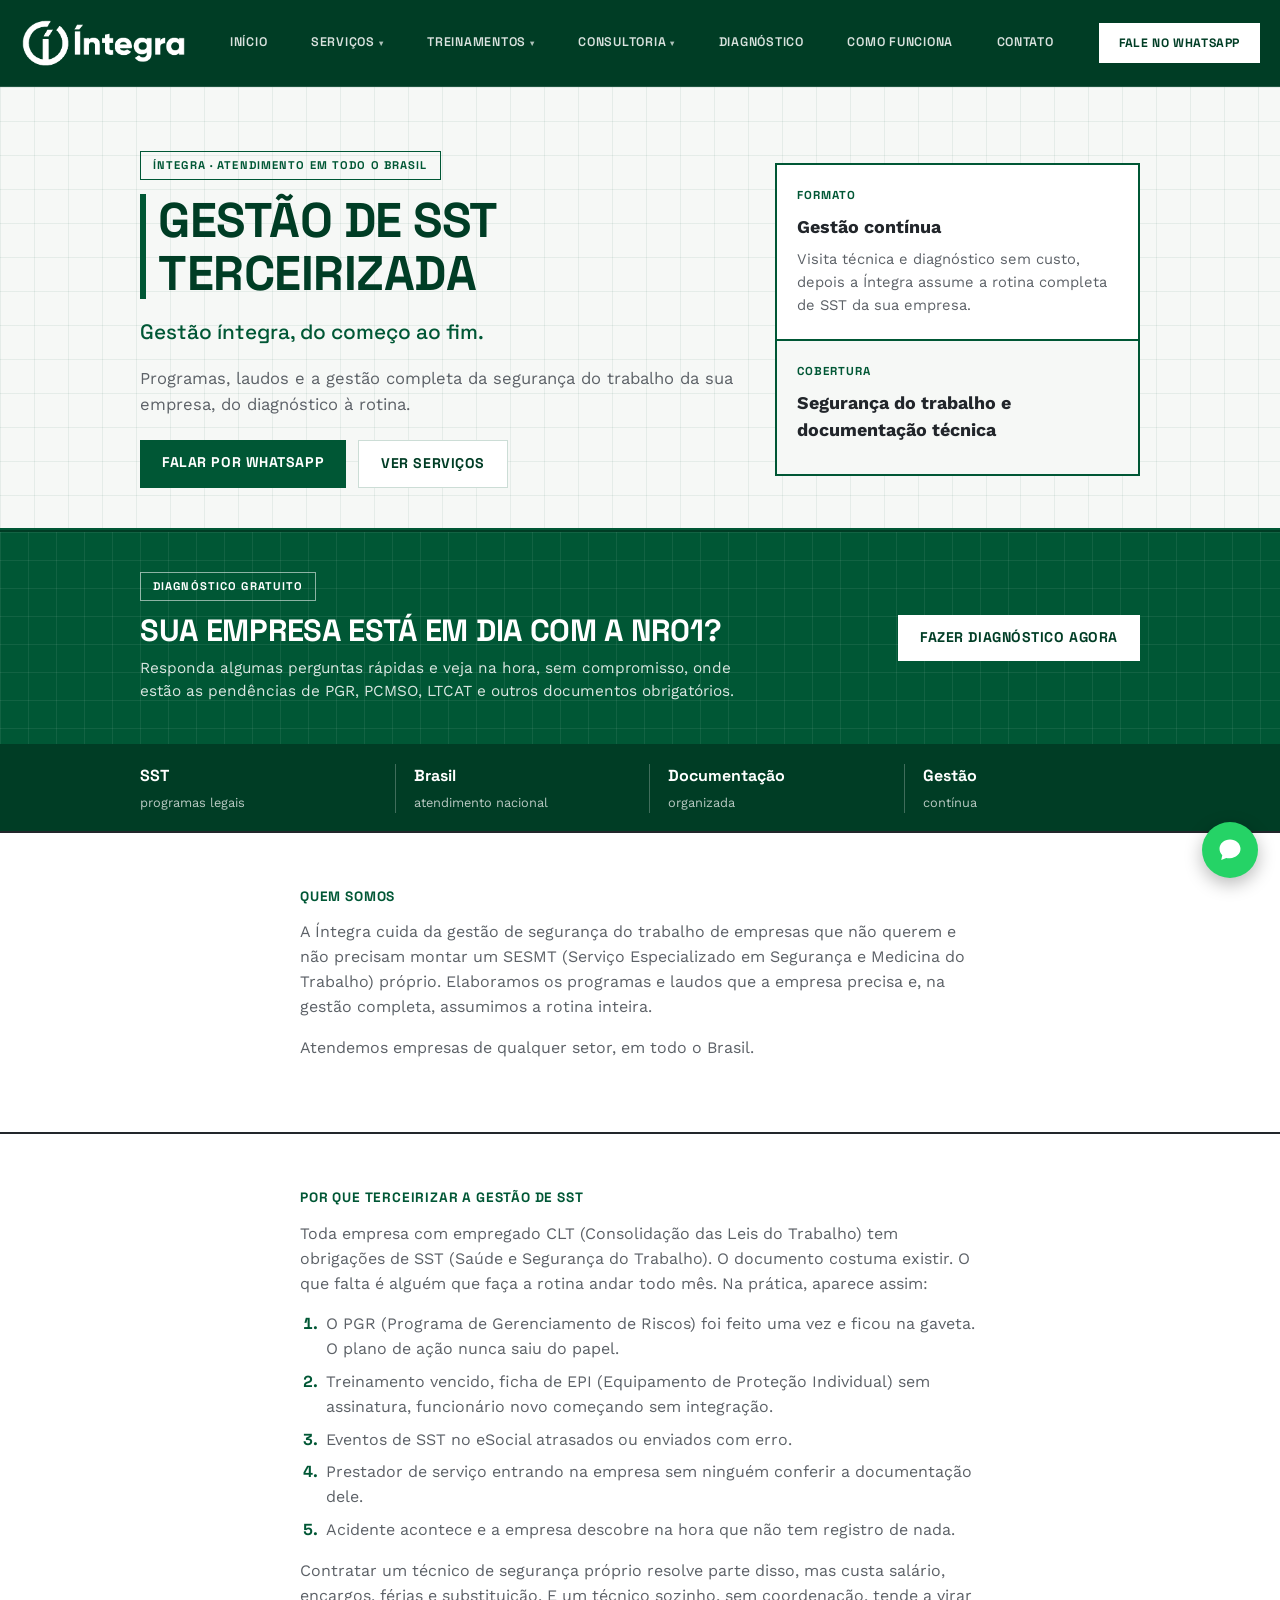
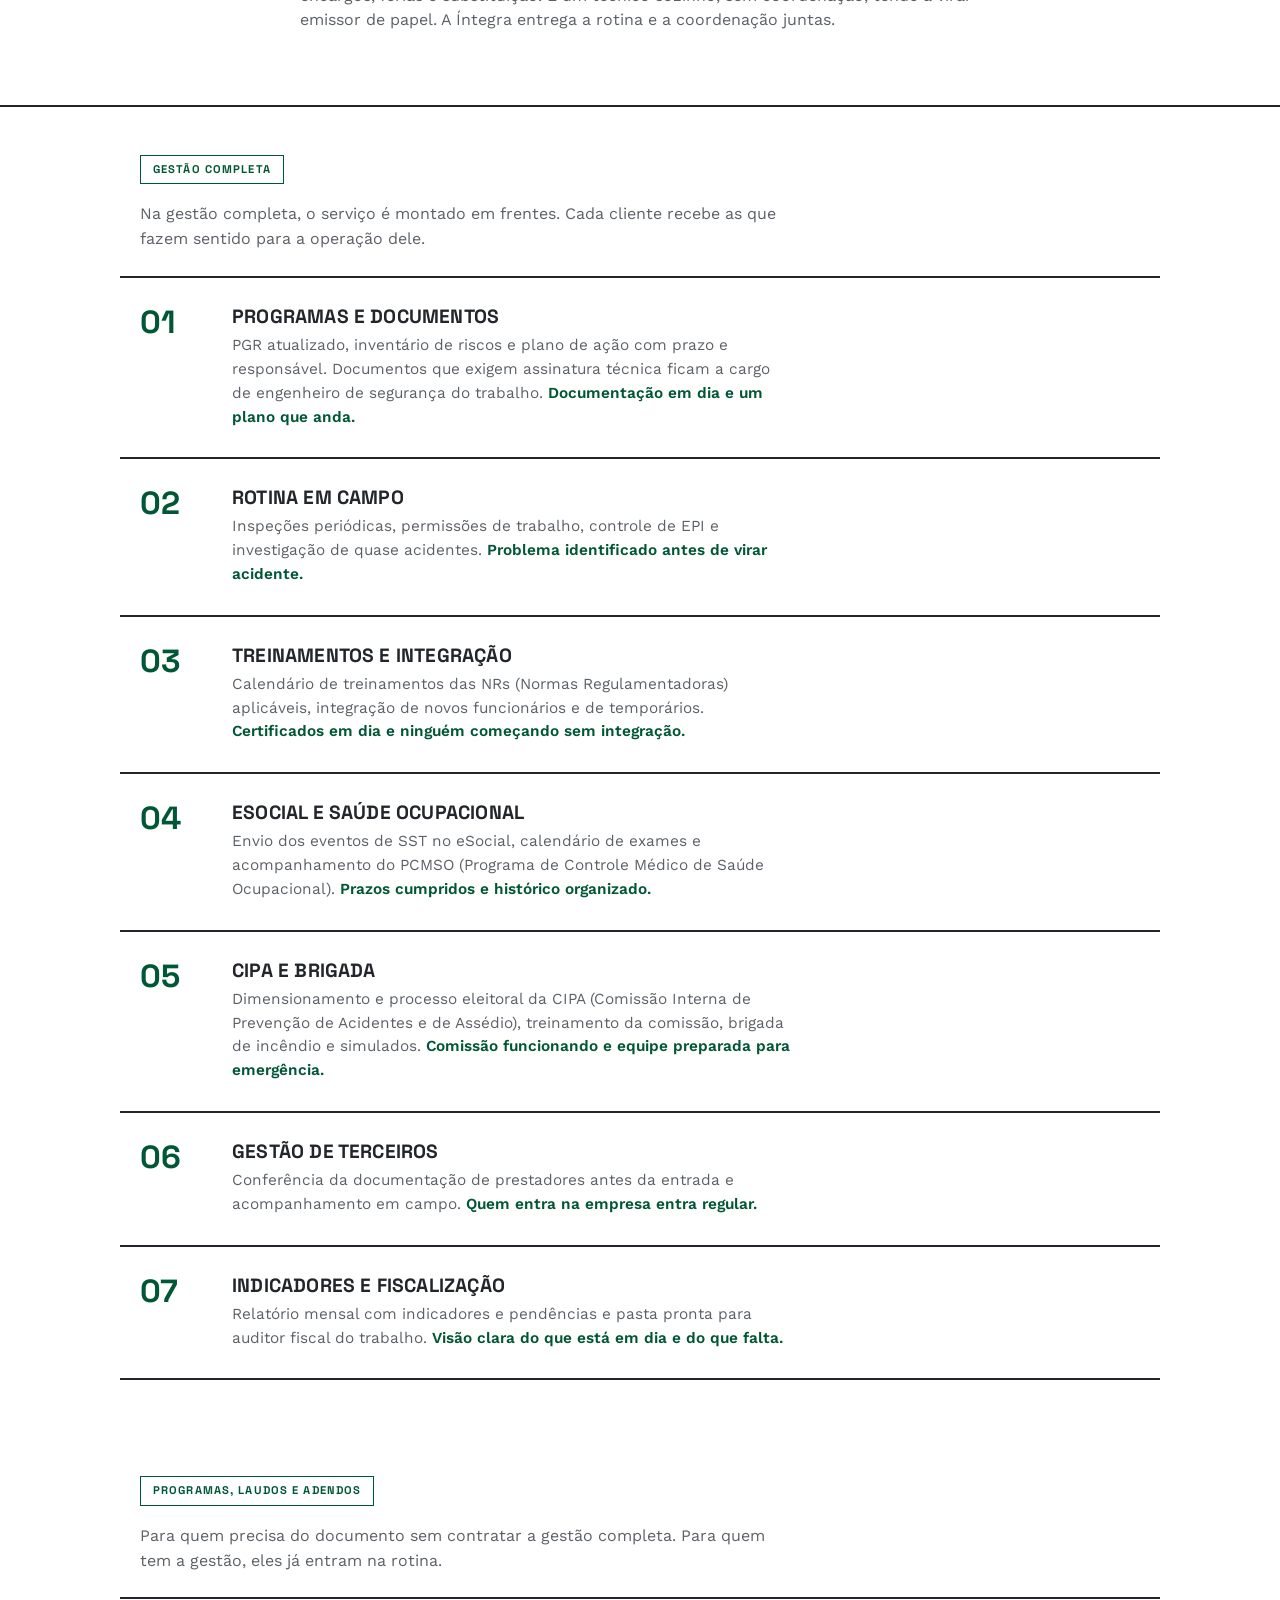
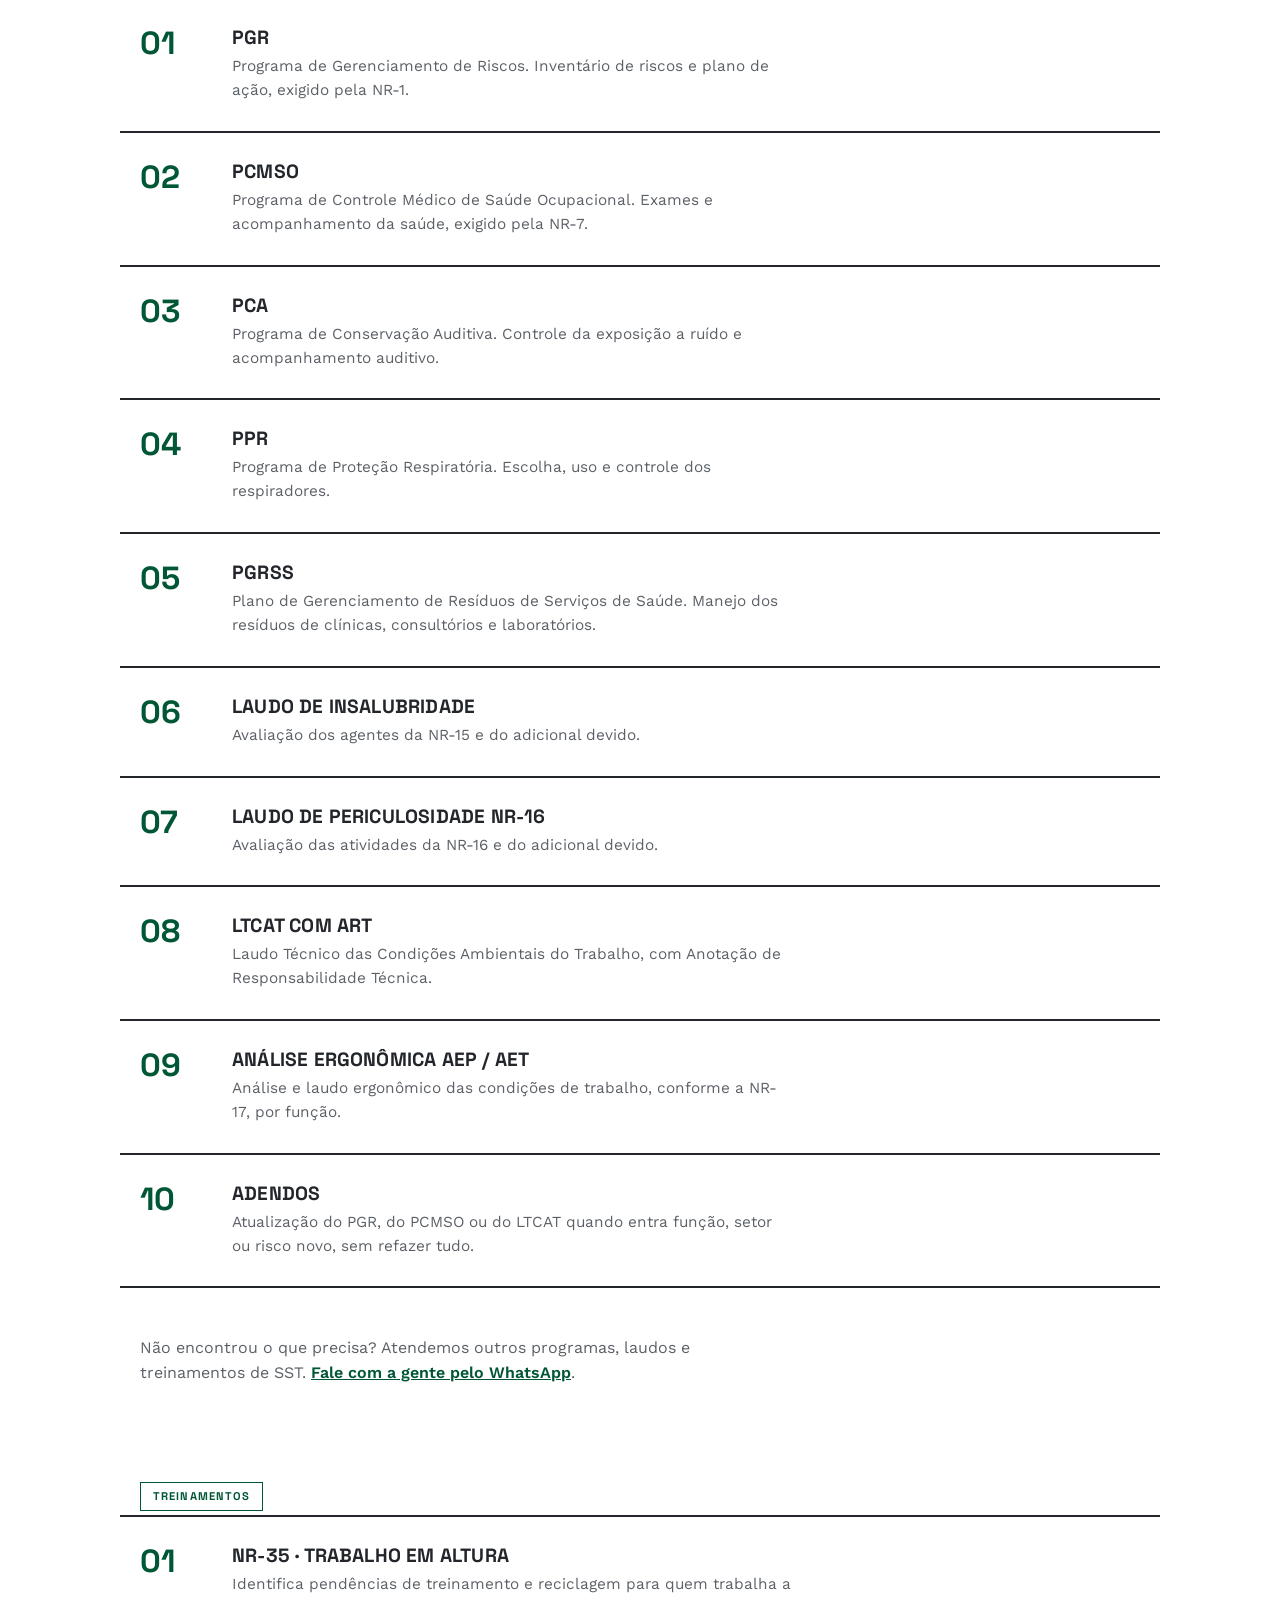
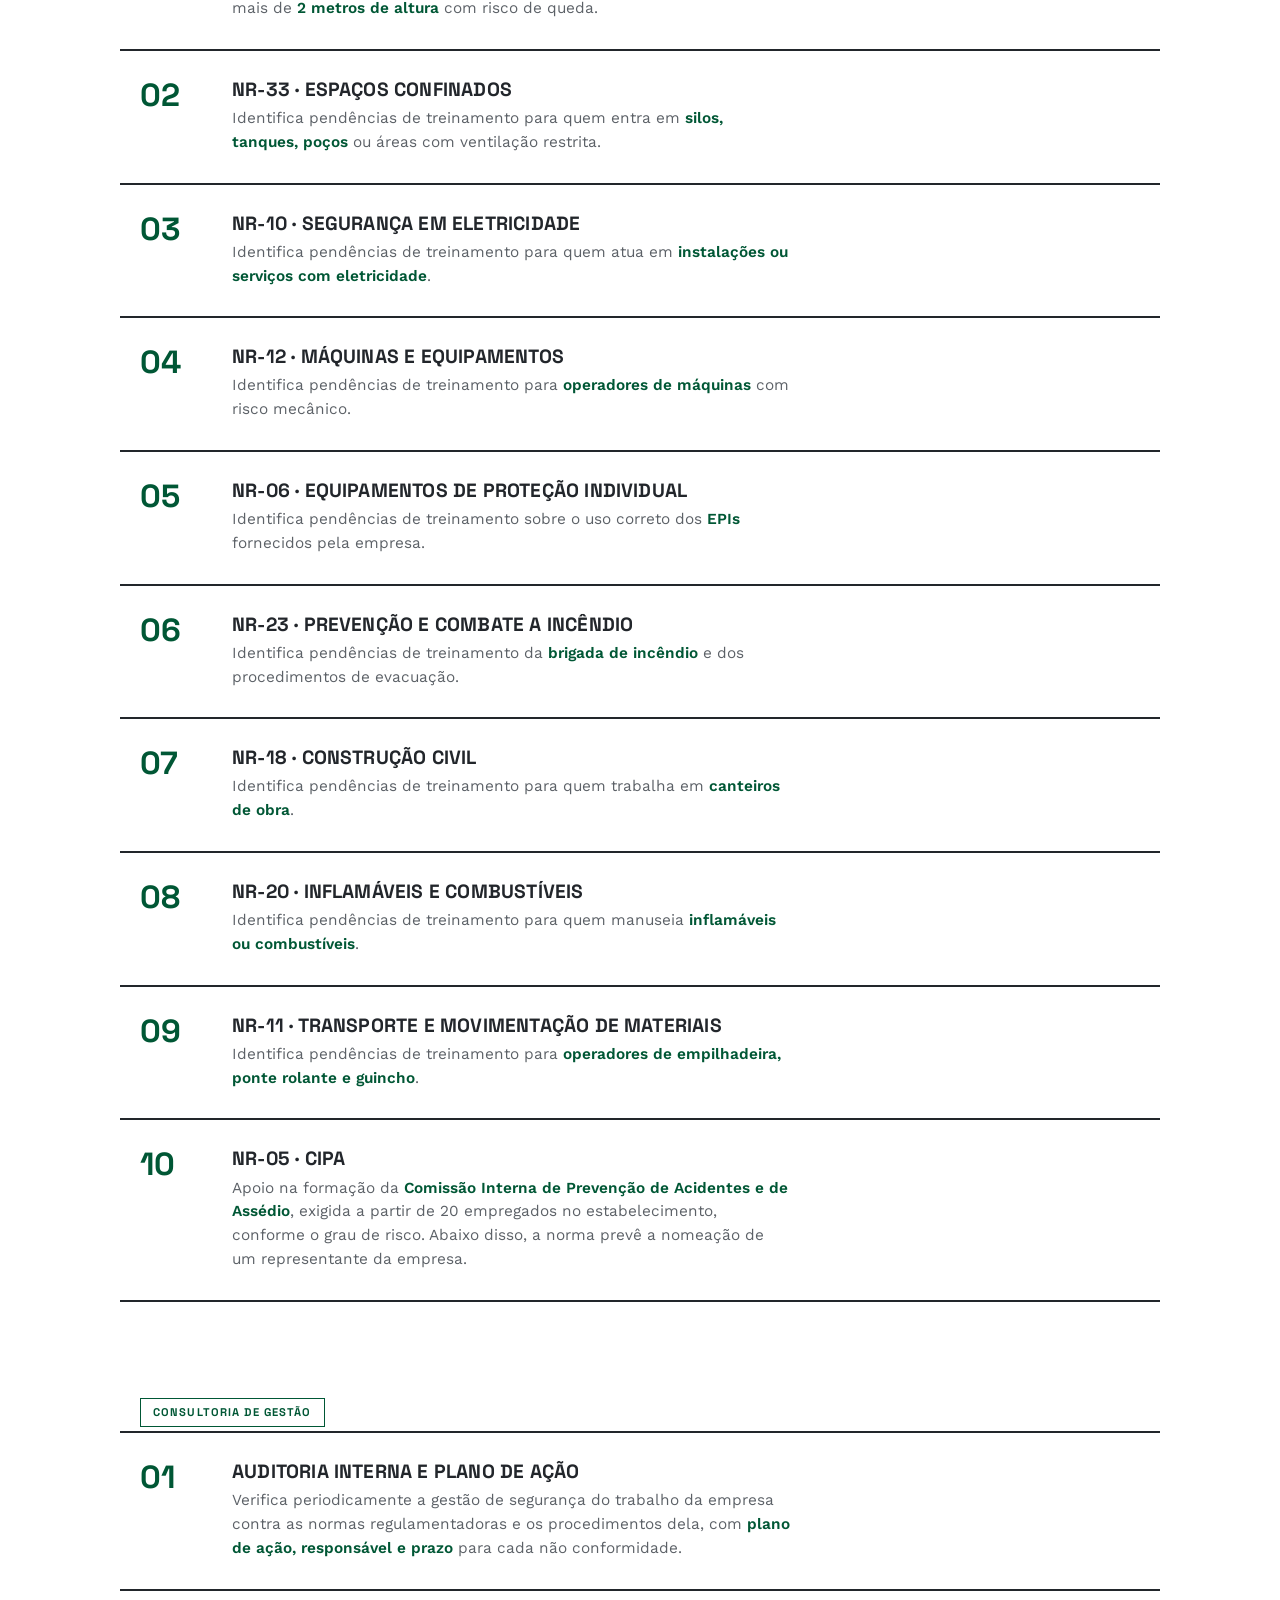
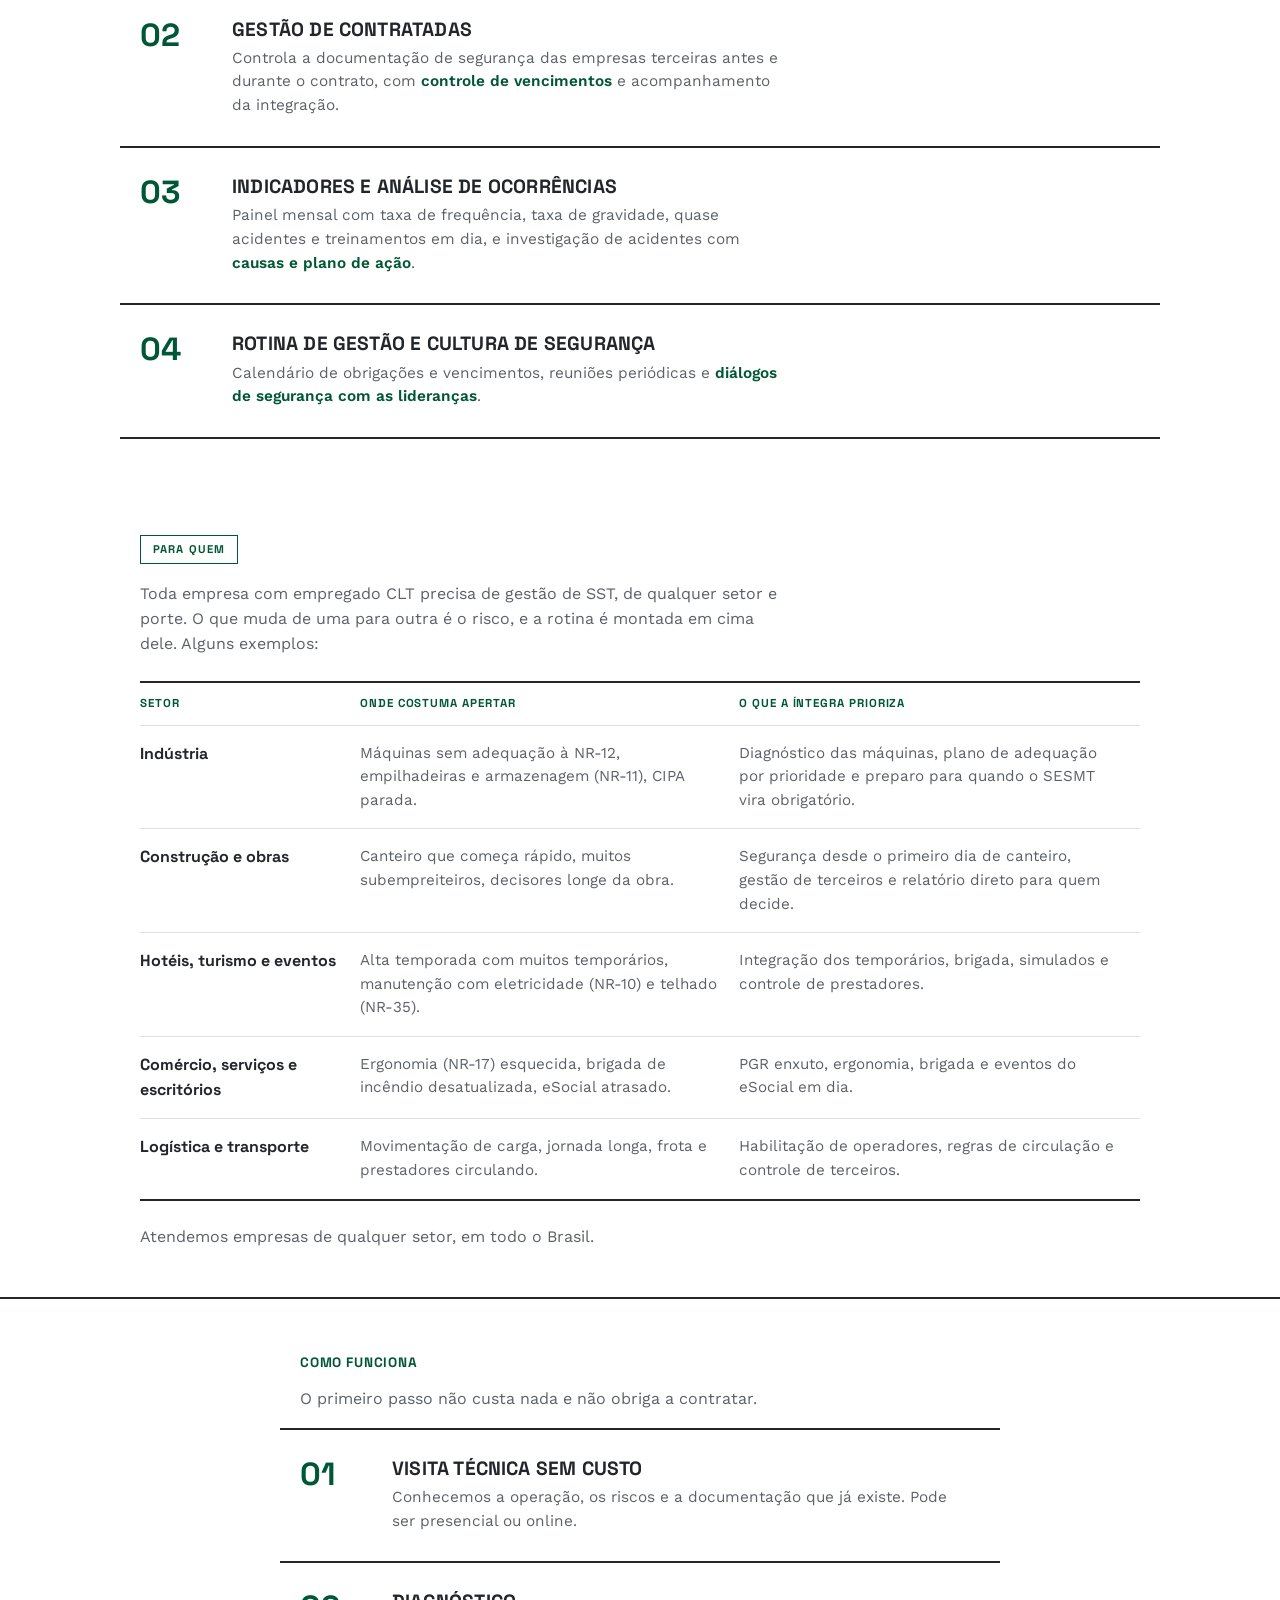
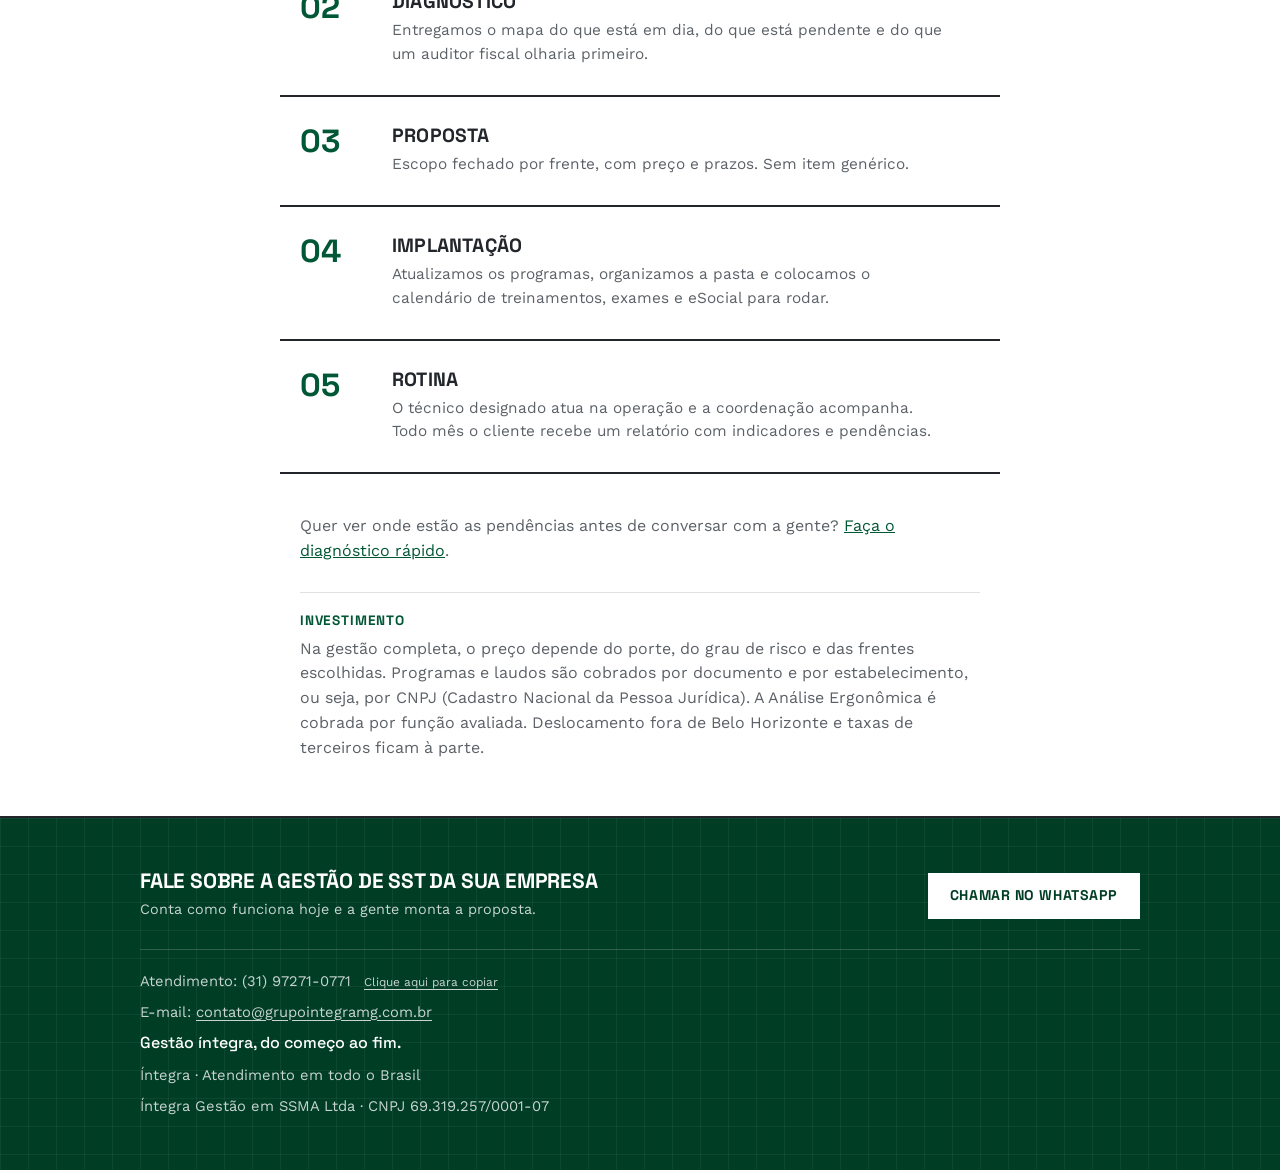
==== commit 2e84e6a2: "Conteúdo alinhado ao portfólio de serviços Co-Authored-By: Claude Opus 5.5 <noreply@anthropic.com>" ====
--- a/index.html
+++ b/index.html
@@ -42,15 +42,13 @@
 
             <li class="nav-item-with-dropdown">
               <a href="#disciplinas">Serviços <span class="caret">▾</span></a>
-              <div class="dropdown dropdown-even">
+              <div class="dropdown">
                 <div class="dropdown-column">
                   <div class="dropdown-item"><a href="#pgr">PGR</a></div>
                   <div class="dropdown-item"><a href="#pcmso">PCMSO</a></div>
                   <div class="dropdown-item"><a href="#pca">PCA</a></div>
                   <div class="dropdown-item"><a href="#ppr">PPR</a></div>
                   <div class="dropdown-item"><a href="#pgrss">PGRSS</a></div>
-                </div>
-                <div class="dropdown-column">
                   <div class="dropdown-item"><a href="#laudo-insalubridade">Laudo de Insalubridade</a></div>
                   <div class="dropdown-item"><a href="#laudo-nr16">Laudo de Periculosidade</a></div>
                   <div class="dropdown-item"><a href="#ltcat">LTCAT</a></div>
@@ -200,7 +198,7 @@
           <span class="discipline-index">01</span>
           <div class="discipline-body">
             <h2>Programas e documentos</h2>
-            <p>PGR (Programa de Gerenciamento de Riscos) atualizado, inventário de riscos e plano de ação com prazo e responsável. Documentos que exigem assinatura técnica ficam a cargo de engenheiro de segurança do trabalho. <span class="accent-text">Documentação em dia e um plano que anda.</span></p>
+            <p>PGR atualizado, inventário de riscos e plano de ação com prazo e responsável. Documentos que exigem assinatura técnica ficam a cargo de engenheiro de segurança do trabalho. <span class="accent-text">Documentação em dia e um plano que anda.</span></p>
           </div>
         </li>
 
@@ -208,7 +206,7 @@
           <span class="discipline-index">02</span>
           <div class="discipline-body">
             <h2>Rotina em campo</h2>
-            <p>Inspeções periódicas, permissões de trabalho, controle de EPI (Equipamento de Proteção Individual) e investigação de quase acidentes. <span class="accent-text">Problema identificado antes de virar acidente.</span></p>
+            <p>Inspeções periódicas, permissões de trabalho, controle de EPI e investigação de quase acidentes. <span class="accent-text">Problema identificado antes de virar acidente.</span></p>
           </div>
         </li>
 
@@ -224,7 +222,7 @@
           <span class="discipline-index">04</span>
           <div class="discipline-body">
             <h2>eSocial e saúde ocupacional</h2>
-            <p>Envio dos eventos de SST (Saúde e Segurança do Trabalho) no eSocial, calendário de exames e acompanhamento do PCMSO (Programa de Controle Médico de Saúde Ocupacional). <span class="accent-text">Prazos cumpridos e histórico organizado.</span></p>
+            <p>Envio dos eventos de SST no eSocial, calendário de exames e acompanhamento do PCMSO (Programa de Controle Médico de Saúde Ocupacional). <span class="accent-text">Prazos cumpridos e histórico organizado.</span></p>
           </div>
         </li>
 
@@ -266,7 +264,7 @@
           <span class="discipline-index">01</span>
           <div class="discipline-body">
             <h2>PGR</h2>
-            <p><span class="accent-text">Programa de Gerenciamento de Riscos.</span> Inventário de riscos e plano de ação, exigido pela NR-1.</p>
+            <p>Programa de Gerenciamento de Riscos. Inventário de riscos e plano de ação, exigido pela NR-1.</p>
           </div>
         </li>
 
@@ -274,7 +272,7 @@
           <span class="discipline-index">02</span>
           <div class="discipline-body">
             <h2>PCMSO</h2>
-            <p><span class="accent-text">Programa de Controle Médico de Saúde Ocupacional.</span> Exames e acompanhamento da saúde, exigido pela NR-7.</p>
+            <p>Programa de Controle Médico de Saúde Ocupacional. Exames e acompanhamento da saúde, exigido pela NR-7.</p>
           </div>
         </li>
 
@@ -282,7 +280,7 @@
           <span class="discipline-index">03</span>
           <div class="discipline-body">
             <h2>PCA</h2>
-            <p><span class="accent-text">Programa de Conservação Auditiva.</span> Controle da exposição a ruído e acompanhamento auditivo.</p>
+            <p>Programa de Conservação Auditiva. Controle da exposição a ruído e acompanhamento auditivo.</p>
           </div>
         </li>
 
@@ -290,7 +288,7 @@
           <span class="discipline-index">04</span>
           <div class="discipline-body">
             <h2>PPR</h2>
-            <p><span class="accent-text">Programa de Proteção Respiratória.</span> Escolha, uso e controle dos respiradores.</p>
+            <p>Programa de Proteção Respiratória. Escolha, uso e controle dos respiradores.</p>
           </div>
         </li>
 
@@ -298,7 +296,7 @@
           <span class="discipline-index">05</span>
           <div class="discipline-body">
             <h2>PGRSS</h2>
-            <p><span class="accent-text">Plano de Gerenciamento de Resíduos de Serviços de Saúde.</span> Manejo dos resíduos de clínicas, consultórios e laboratórios.</p>
+            <p>Plano de Gerenciamento de Resíduos de Serviços de Saúde. Manejo dos resíduos de clínicas, consultórios e laboratórios.</p>
           </div>
         </li>
 
@@ -306,7 +304,7 @@
           <span class="discipline-index">06</span>
           <div class="discipline-body">
             <h2>Laudo de Insalubridade</h2>
-            <p>Avaliação dos agentes da NR-15 e do <span class="accent-text">adicional devido</span>.</p>
+            <p>Avaliação dos agentes da NR-15 e do adicional devido.</p>
           </div>
         </li>
 
@@ -314,7 +312,7 @@
           <span class="discipline-index">07</span>
           <div class="discipline-body">
             <h2>Laudo de Periculosidade NR-16</h2>
-            <p>Avaliação das atividades da NR-16 e do <span class="accent-text">adicional devido</span>.</p>
+            <p>Avaliação das atividades da NR-16 e do adicional devido.</p>
           </div>
         </li>
 
@@ -322,7 +320,7 @@
           <span class="discipline-index">08</span>
           <div class="discipline-body">
             <h2>LTCAT com ART</h2>
-            <p><span class="accent-text">Laudo Técnico das Condições Ambientais do Trabalho</span>, com Anotação de Responsabilidade Técnica.</p>
+            <p>Laudo Técnico das Condições Ambientais do Trabalho, com Anotação de Responsabilidade Técnica.</p>
           </div>
         </li>
 
@@ -330,7 +328,7 @@
           <span class="discipline-index">09</span>
           <div class="discipline-body">
             <h2>Análise Ergonômica AEP / AET</h2>
-            <p>Análise e laudo ergonômico das condições de trabalho, conforme a NR-17, <span class="accent-text">por função</span>.</p>
+            <p>Análise e laudo ergonômico das condições de trabalho, conforme a NR-17, por função.</p>
           </div>
         </li>
 
@@ -338,12 +336,12 @@
           <span class="discipline-index">10</span>
           <div class="discipline-body">
             <h2>Adendos</h2>
-            <p>Atualização do PGR, do PCMSO ou do LTCAT quando entra função, setor ou risco novo, <span class="accent-text">sem refazer tudo</span>.</p>
+            <p>Atualização do PGR, do PCMSO ou do LTCAT quando entra função, setor ou risco novo, sem refazer tudo.</p>
           </div>
         </li>
 
       </ol>
-      <p class="section-outro">Não encontrou o que precisa? Atendemos outros programas, laudos e treinamentos de SST (Saúde e Segurança do Trabalho). <a href="https://wa.me/5531972710771?text=Ol%C3%A1%2C%20quero%20falar%20sobre%20um%20caso%20da%20%C3%8Dntegra." target="_blank" rel="noopener">Fale com a gente pelo WhatsApp</a>.</p>
+      <p class="section-outro">Não encontrou o que precisa? Atendemos outros programas, laudos e treinamentos de SST. <a href="https://wa.me/5531972710771?text=Ol%C3%A1%2C%20quero%20falar%20sobre%20um%20caso%20da%20%C3%8Dntegra." target="_blank" rel="noopener">Fale com a gente pelo WhatsApp</a>.</p>
     </div>
   </section>
 
@@ -480,7 +478,7 @@
   <section id="para-quem">
     <div class="container">
       <span class="eyebrow eyebrow-onLight">Para quem</span>
-      <p class="section-intro">Toda empresa com empregado CLT (Consolidação das Leis do Trabalho) precisa de gestão de SST (Saúde e Segurança do Trabalho), de qualquer setor e porte. O que muda de uma para outra é o risco, e a rotina é montada em cima dele. Alguns exemplos:</p>
+      <p class="section-intro">Toda empresa com empregado CLT precisa de gestão de SST, de qualquer setor e porte. O que muda de uma para outra é o risco, e a rotina é montada em cima dele. Alguns exemplos:</p>
       <table class="sector-table">
         <thead>
           <tr>
@@ -492,8 +490,8 @@
         <tbody>
           <tr>
             <th scope="row">Indústria</th>
-            <td data-label="Onde costuma apertar">Máquinas sem adequação à NR-12, empilhadeiras e armazenagem (NR-11), CIPA (Comissão Interna de Prevenção de Acidentes e de Assédio) parada.</td>
-            <td data-label="O que a Íntegra prioriza">Diagnóstico das máquinas, plano de adequação por prioridade e preparo para quando o SESMT (Serviço Especializado em Segurança e Medicina do Trabalho) vira obrigatório.</td>
+            <td data-label="Onde costuma apertar">Máquinas sem adequação à NR-12, empilhadeiras e armazenagem (NR-11), CIPA parada.</td>
+            <td data-label="O que a Íntegra prioriza">Diagnóstico das máquinas, plano de adequação por prioridade e preparo para quando o SESMT vira obrigatório.</td>
           </tr>
           <tr>
             <th scope="row">Construção e obras</th>
@@ -508,7 +506,7 @@
           <tr>
             <th scope="row">Comércio, serviços e escritórios</th>
             <td data-label="Onde costuma apertar">Ergonomia (NR-17) esquecida, brigada de incêndio desatualizada, eSocial atrasado.</td>
-            <td data-label="O que a Íntegra prioriza">PGR (Programa de Gerenciamento de Riscos) enxuto, ergonomia, brigada e eventos do eSocial em dia.</td>
+            <td data-label="O que a Íntegra prioriza">PGR enxuto, ergonomia, brigada e eventos do eSocial em dia.</td>
           </tr>
           <tr>
             <th scope="row">Logística e transporte</th>
--- a/css/style.css
+++ b/css/style.css
@@ -208,12 +208,6 @@
   opacity: 1;
   visibility: visible;
   transform: translateY(0);
-}
-
-/* Dropdown de Serviços: duas colunas de mesma largura. */
-.nav-item-with-dropdown > .dropdown.dropdown-even {
-  grid-template-columns: repeat(2, minmax(0, 1fr));
-  width: min(460px, 58vw);
 }
 
 .dropdown-column {
@@ -1151,11 +1145,6 @@
     max-width: none;
     padding: 0 0 8px;
     display: none;
-    flex-direction: column;
-  }
-
-  nav.main-nav .nav-item-with-dropdown > .dropdown.dropdown-even {
-    width: 100%;
   }
 
   nav.main-nav li:hover > .dropdown,
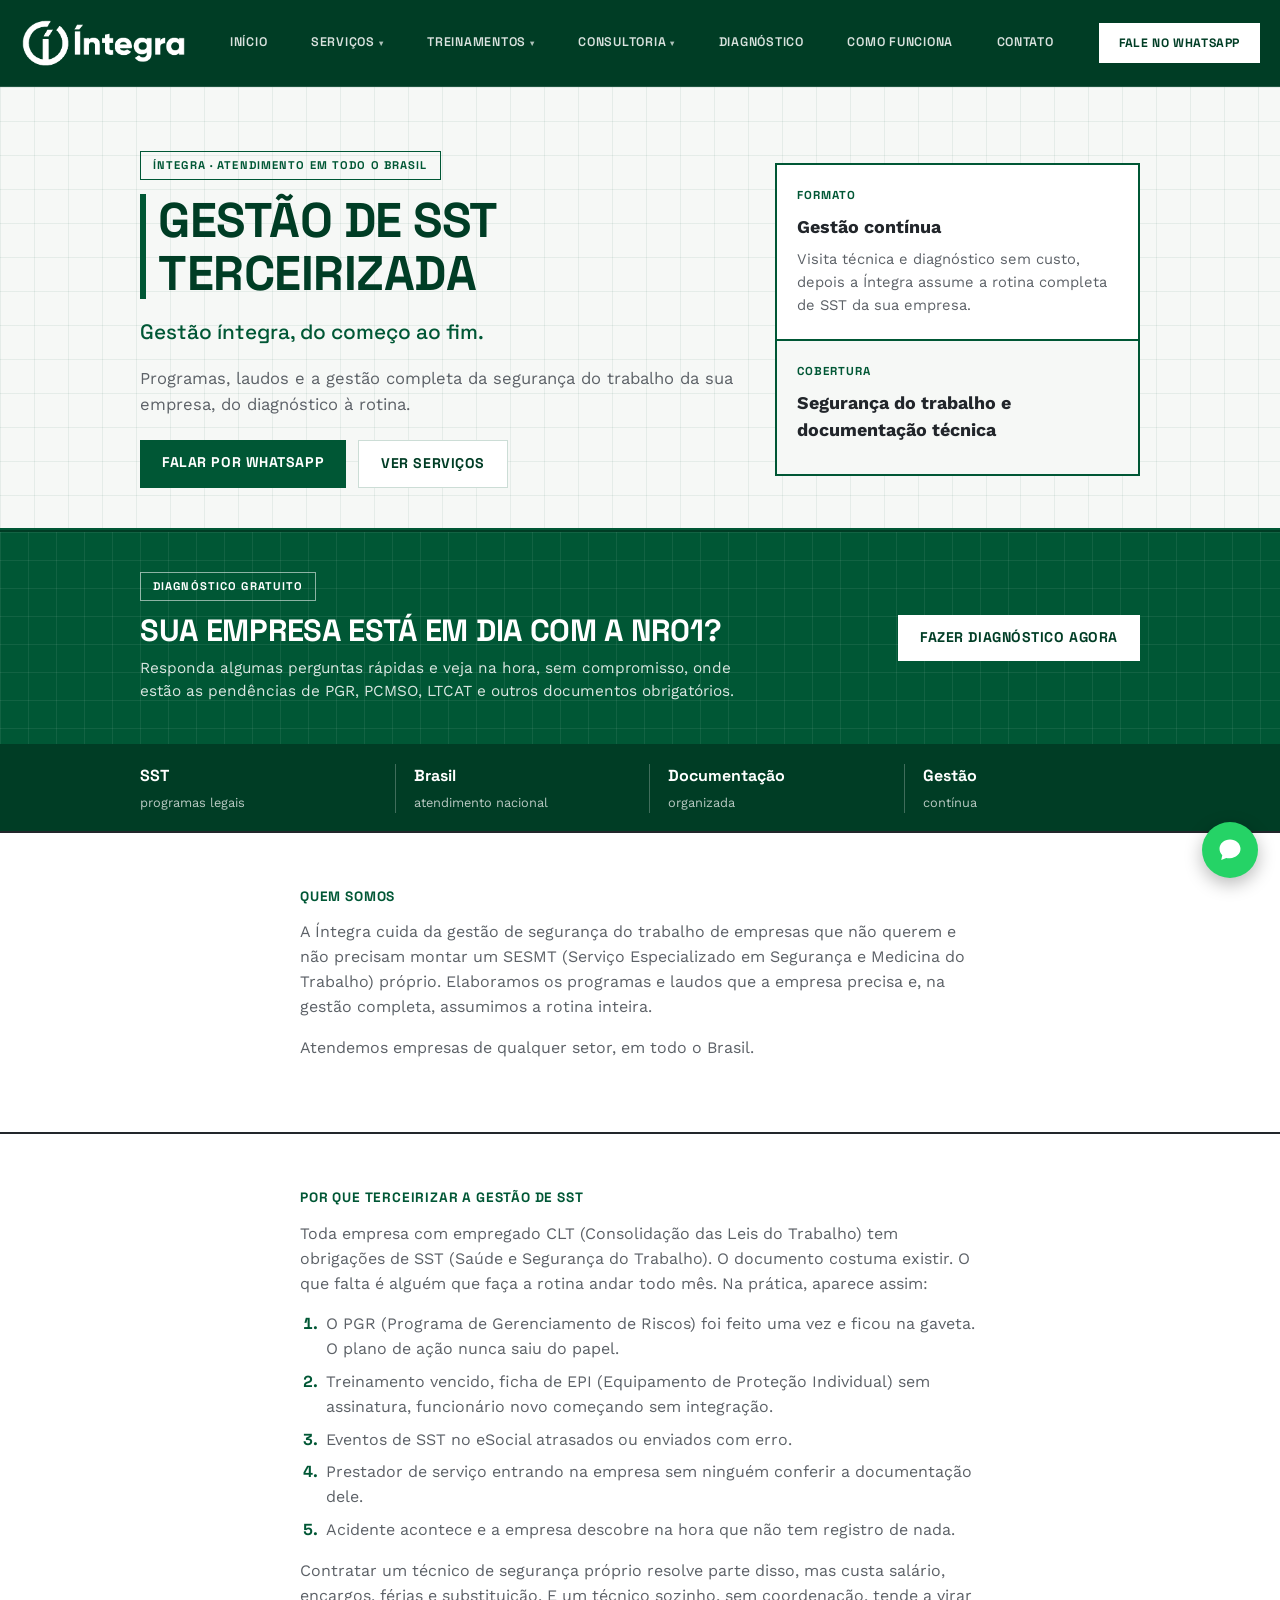
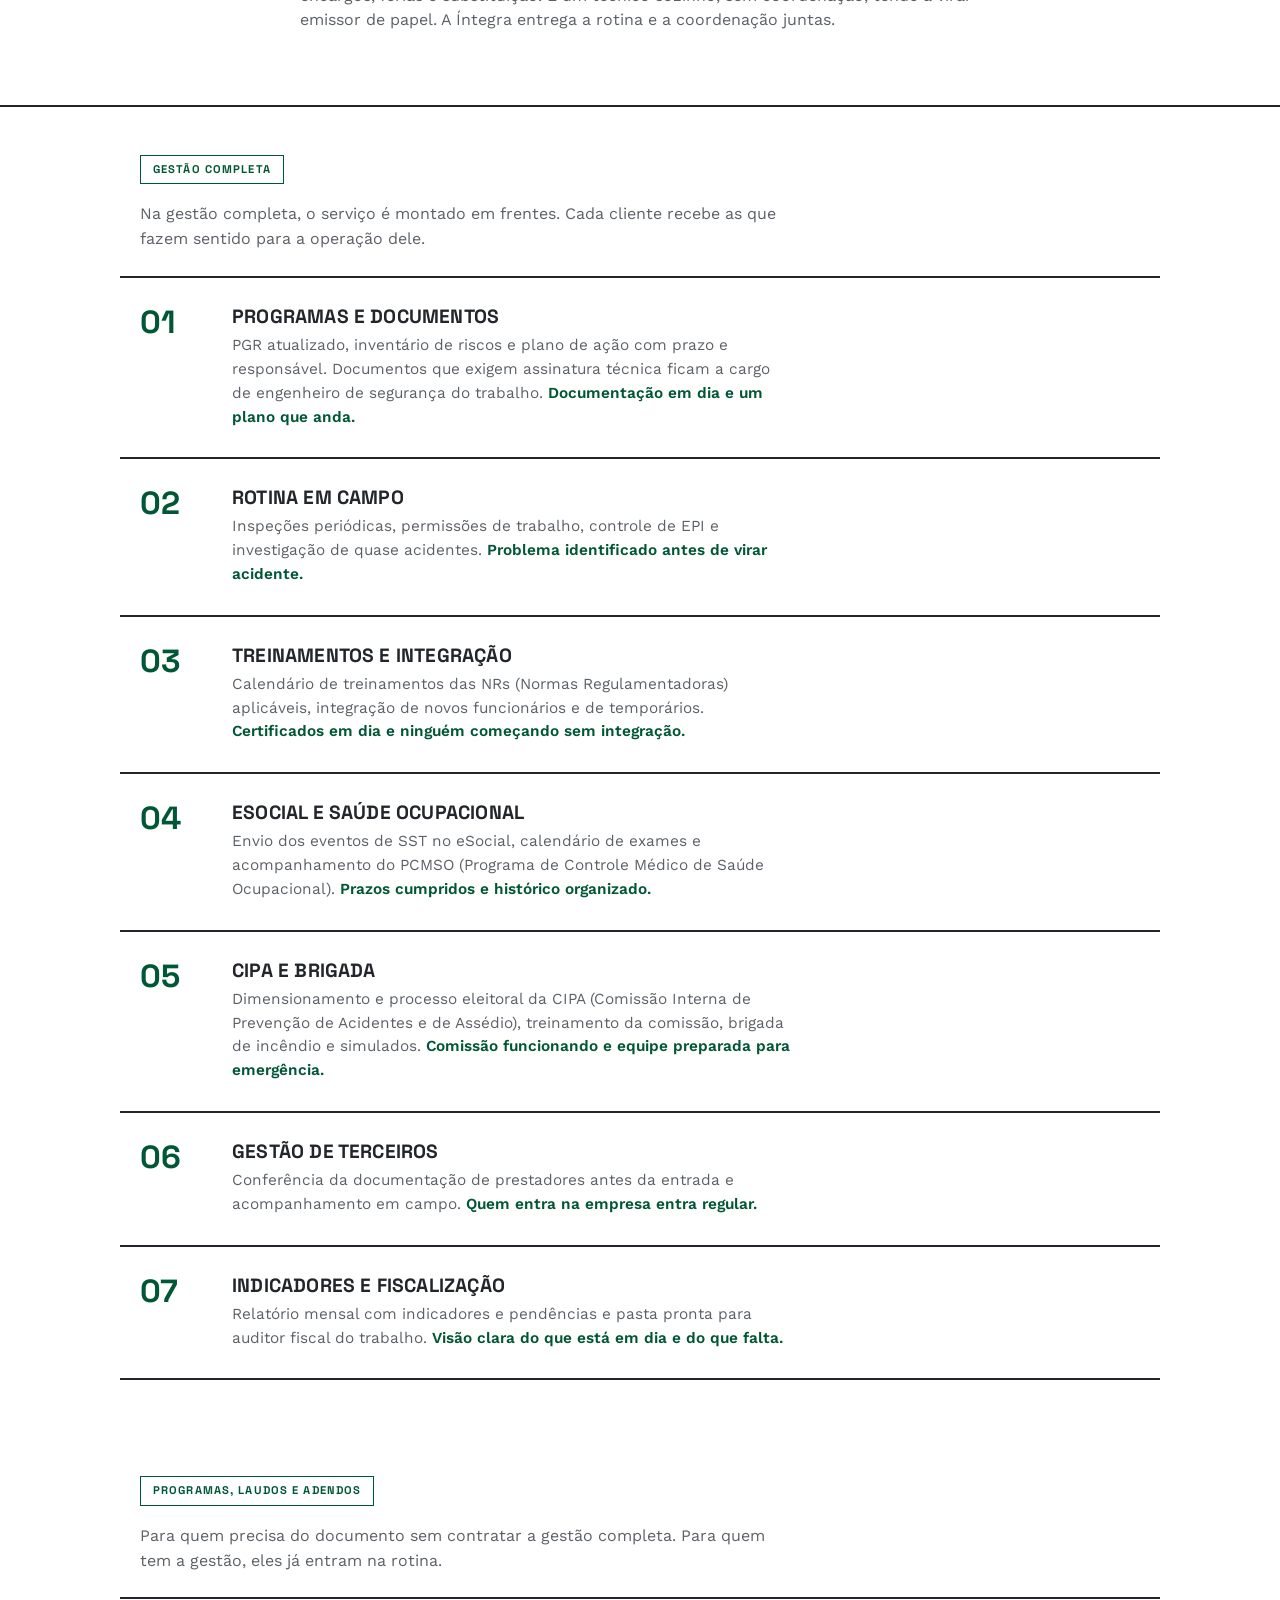
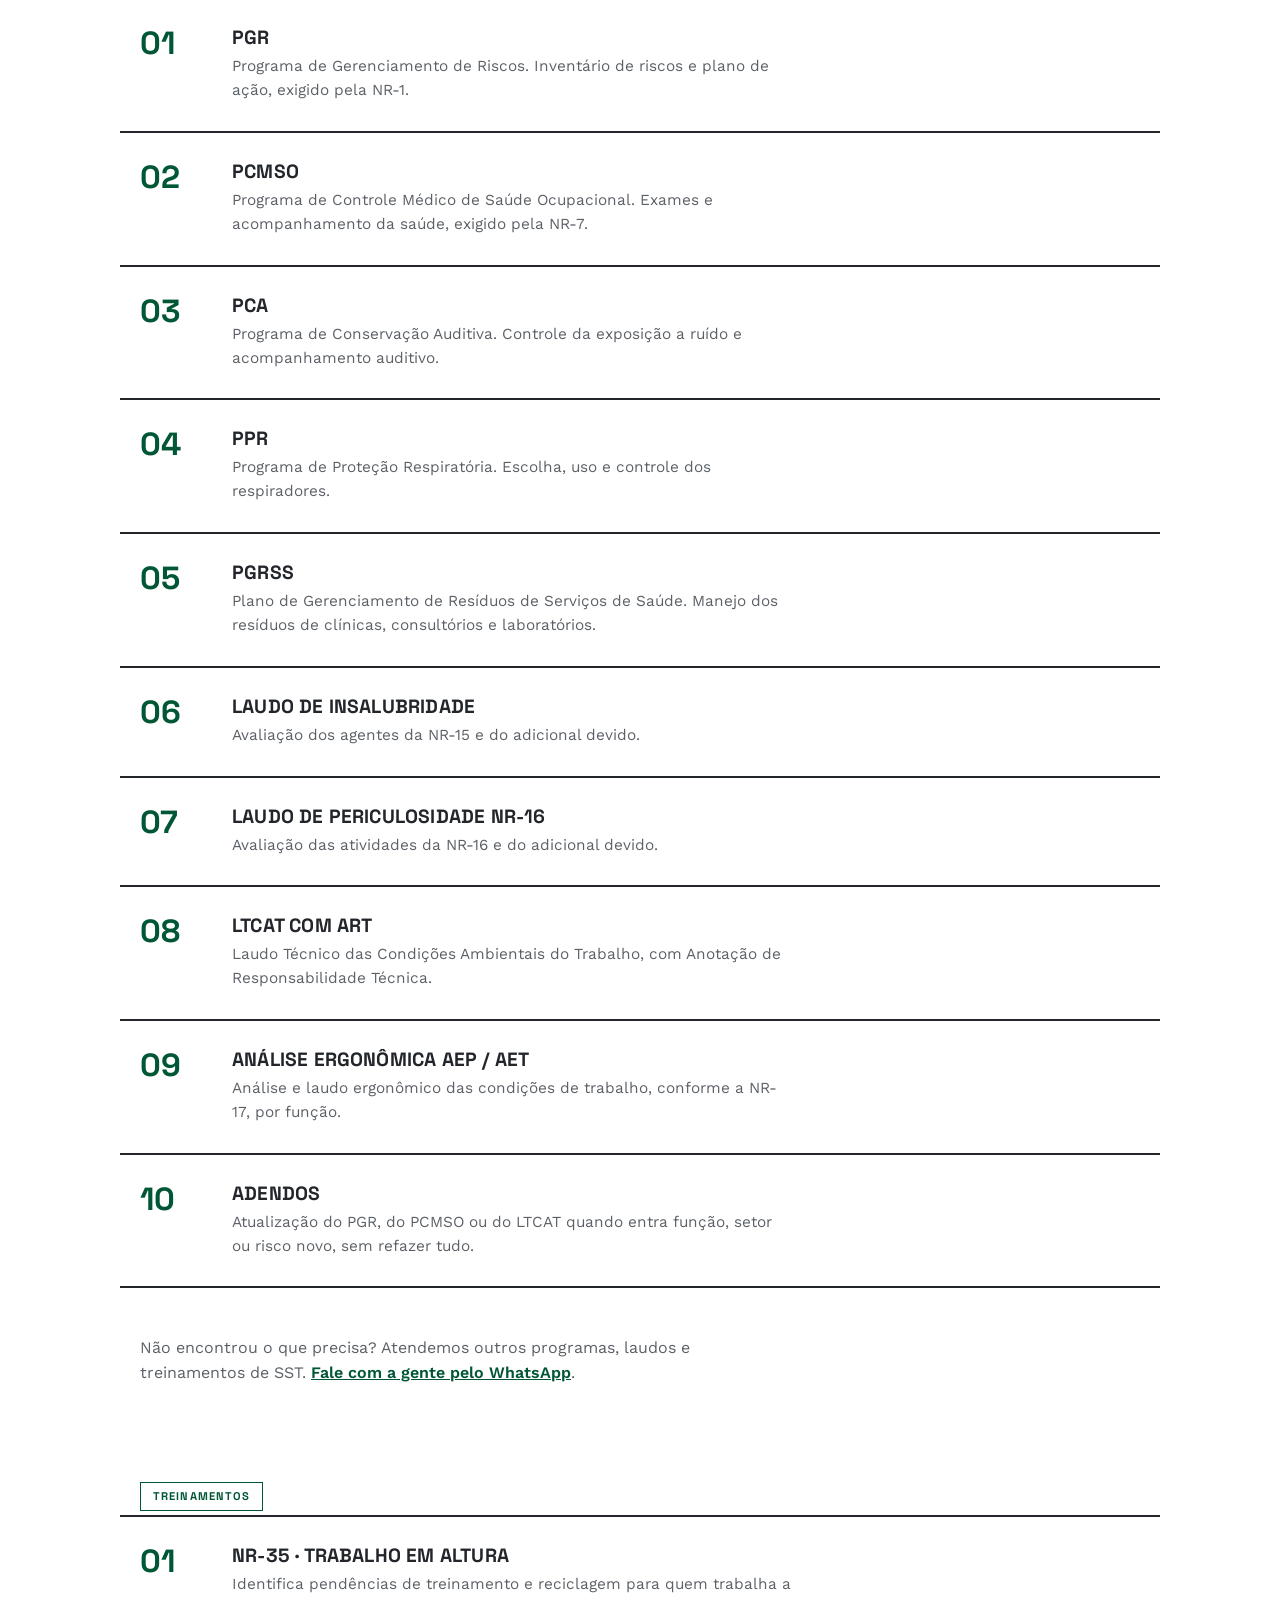
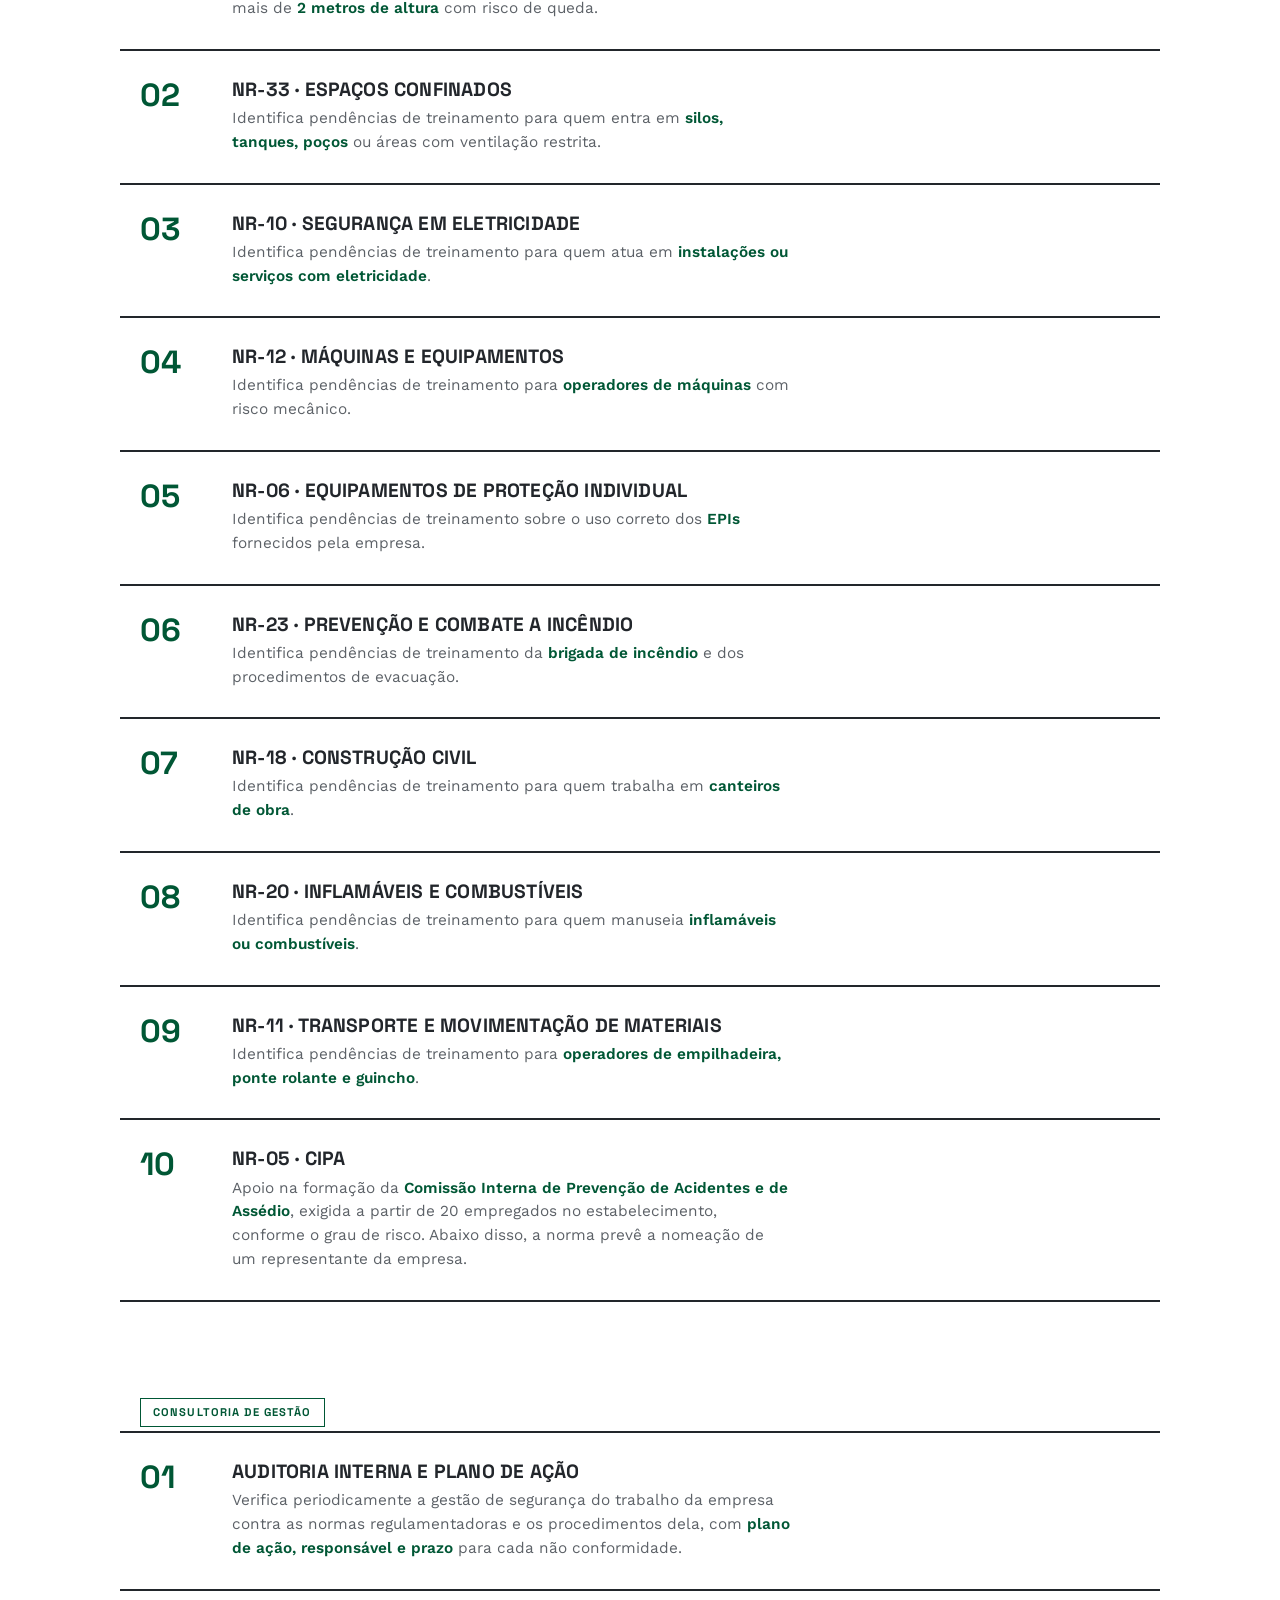
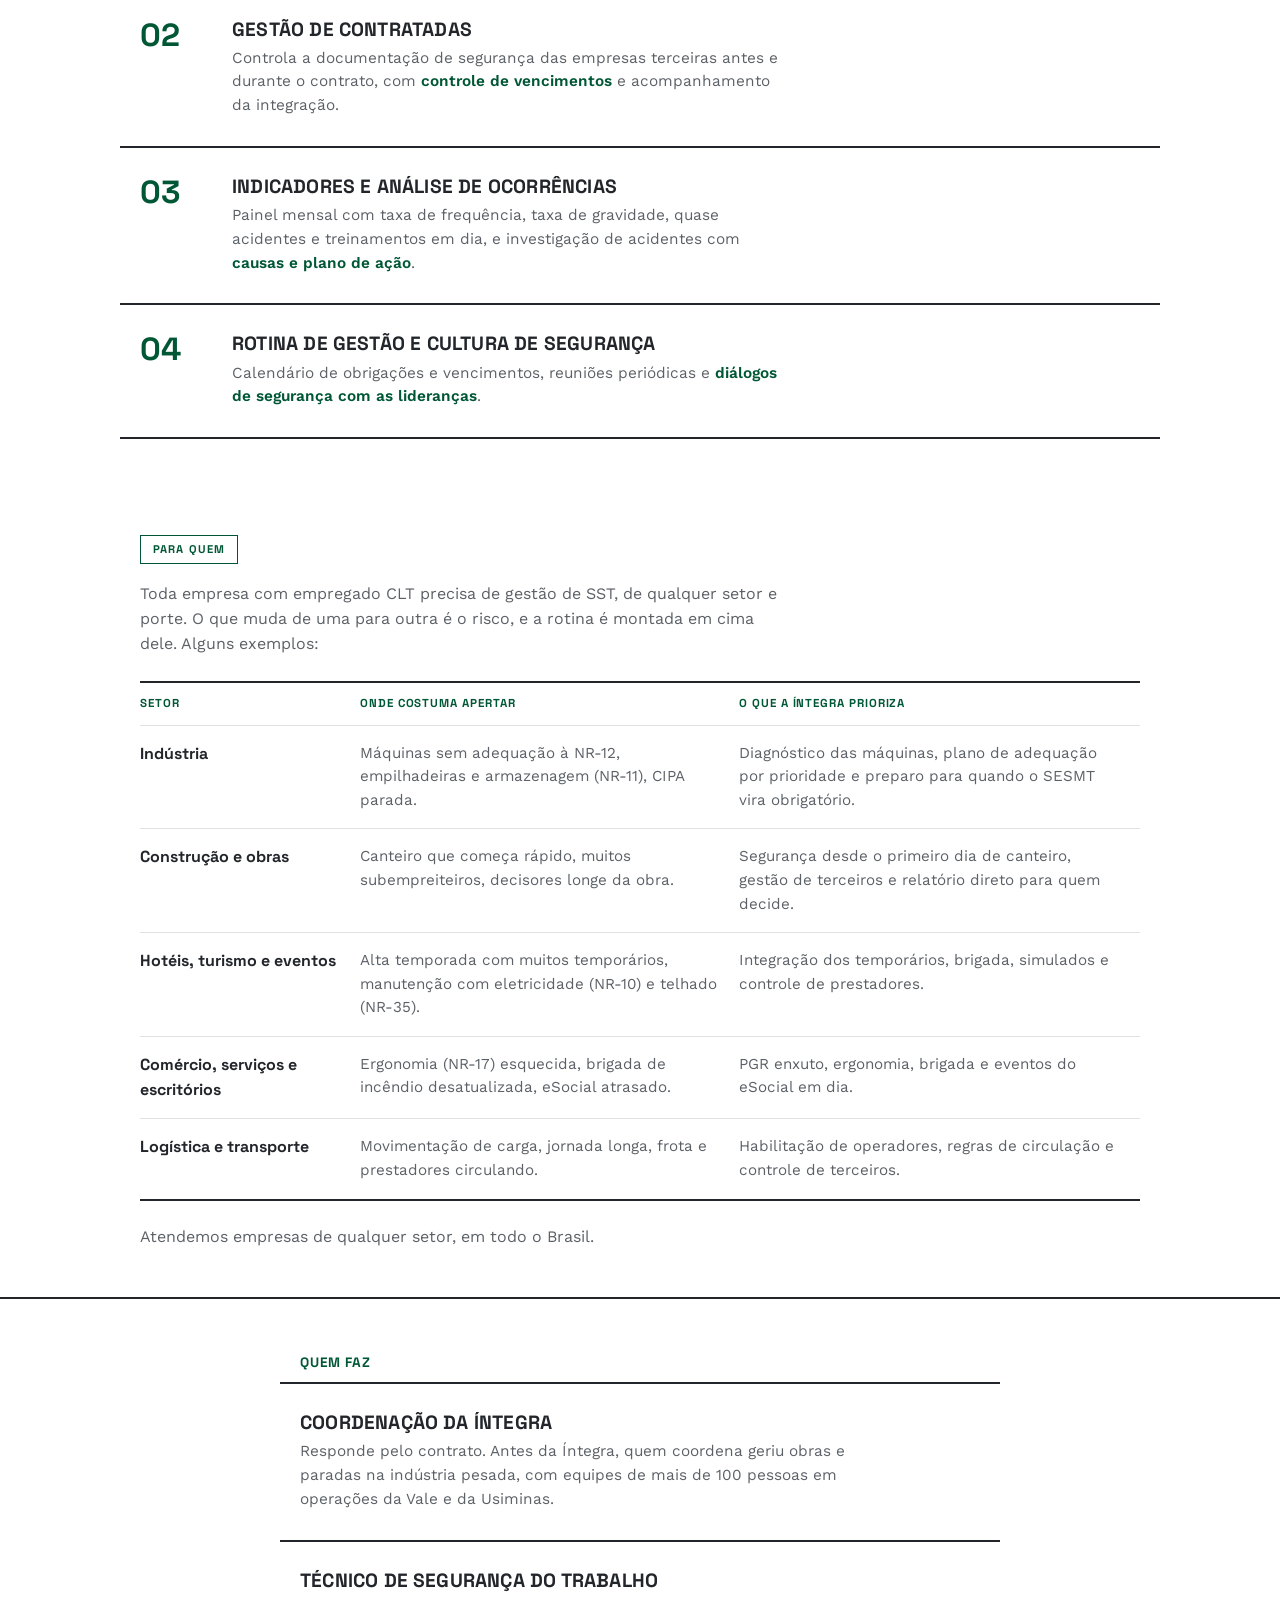
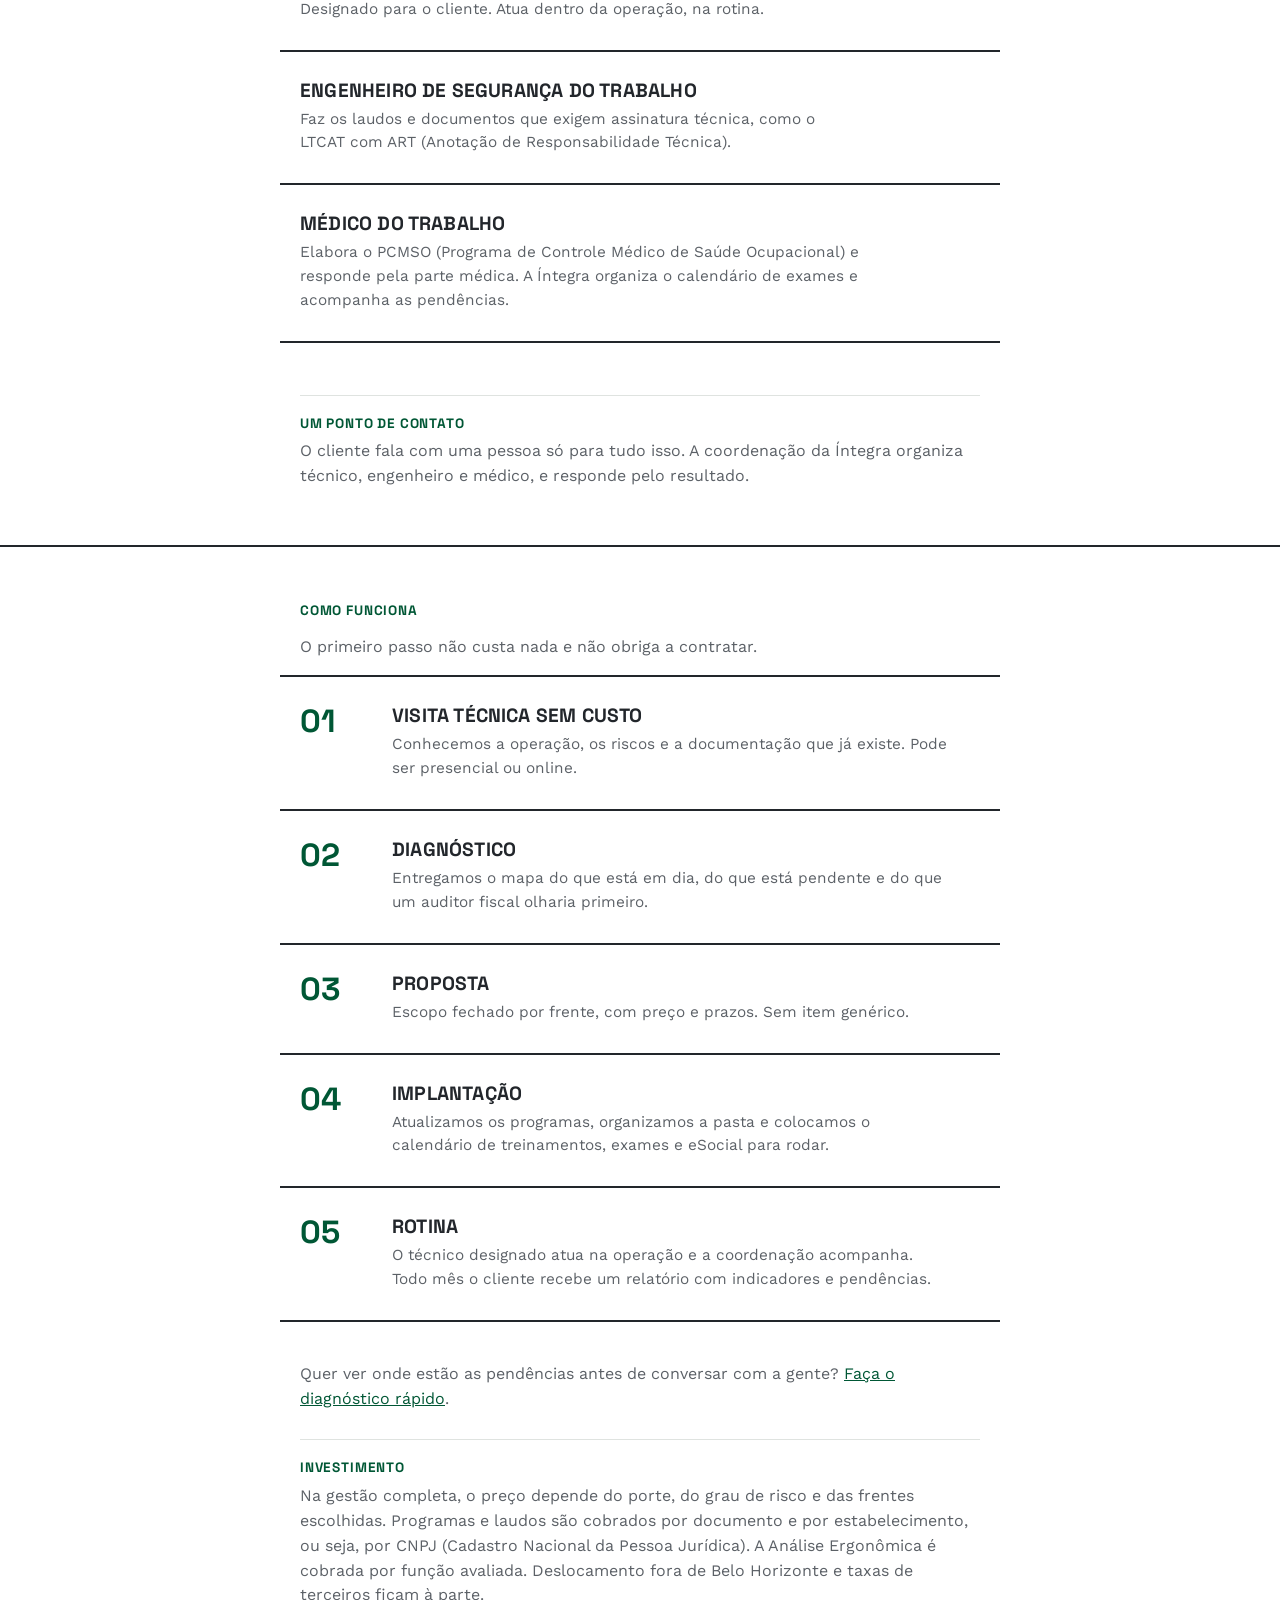
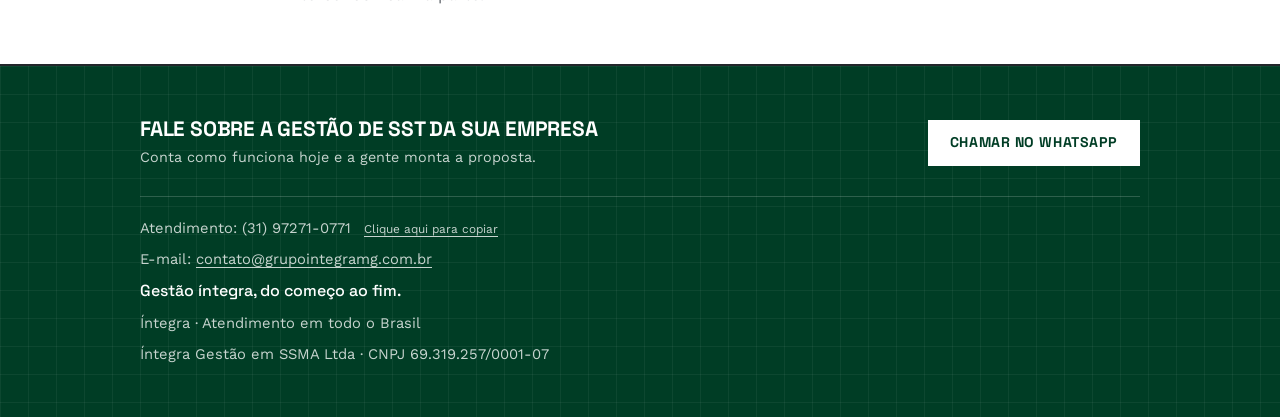
==== commit 4f7b19f7: "Seção Quem faz Co-Authored-By: Claude Opus 5.5 <noreply@anthropic.com>" ====
--- a/index.html
+++ b/index.html
@@ -519,6 +519,47 @@
     </div>
   </section>
 
+  <section class="context-block" id="quem-faz">
+    <div class="container">
+      <h2>Quem faz</h2>
+      <ol class="discipline-list steps-list">
+
+        <li class="discipline-row">
+          <div class="discipline-body">
+            <h3>Coordenação da Íntegra</h3>
+            <p>Responde pelo contrato. Antes da Íntegra, quem coordena geriu obras e paradas na indústria pesada, com equipes de mais de 100 pessoas em operações da Vale e da Usiminas.</p>
+          </div>
+        </li>
+
+        <li class="discipline-row">
+          <div class="discipline-body">
+            <h3>Técnico de segurança do trabalho</h3>
+            <p>Designado para o cliente. Atua dentro da operação, na rotina.</p>
+          </div>
+        </li>
+
+        <li class="discipline-row">
+          <div class="discipline-body">
+            <h3>Engenheiro de segurança do trabalho</h3>
+            <p>Faz os laudos e documentos que exigem assinatura técnica, como o LTCAT com ART (Anotação de Responsabilidade Técnica).</p>
+          </div>
+        </li>
+
+        <li class="discipline-row">
+          <div class="discipline-body">
+            <h3>Médico do trabalho</h3>
+            <p>Elabora o PCMSO (Programa de Controle Médico de Saúde Ocupacional) e responde pela parte médica. A Íntegra organiza o calendário de exames e acompanha as pendências.</p>
+          </div>
+        </li>
+
+      </ol>
+      <div class="context-note">
+        <h3>Um ponto de contato</h3>
+        <p>O cliente fala com uma pessoa só para tudo isso. A coordenação da Íntegra organiza técnico, engenheiro e médico, e responde pelo resultado.</p>
+      </div>
+    </div>
+  </section>
+
   <section class="context-block" id="como-funciona">
     <div class="container">
       <h2>Como funciona</h2>
